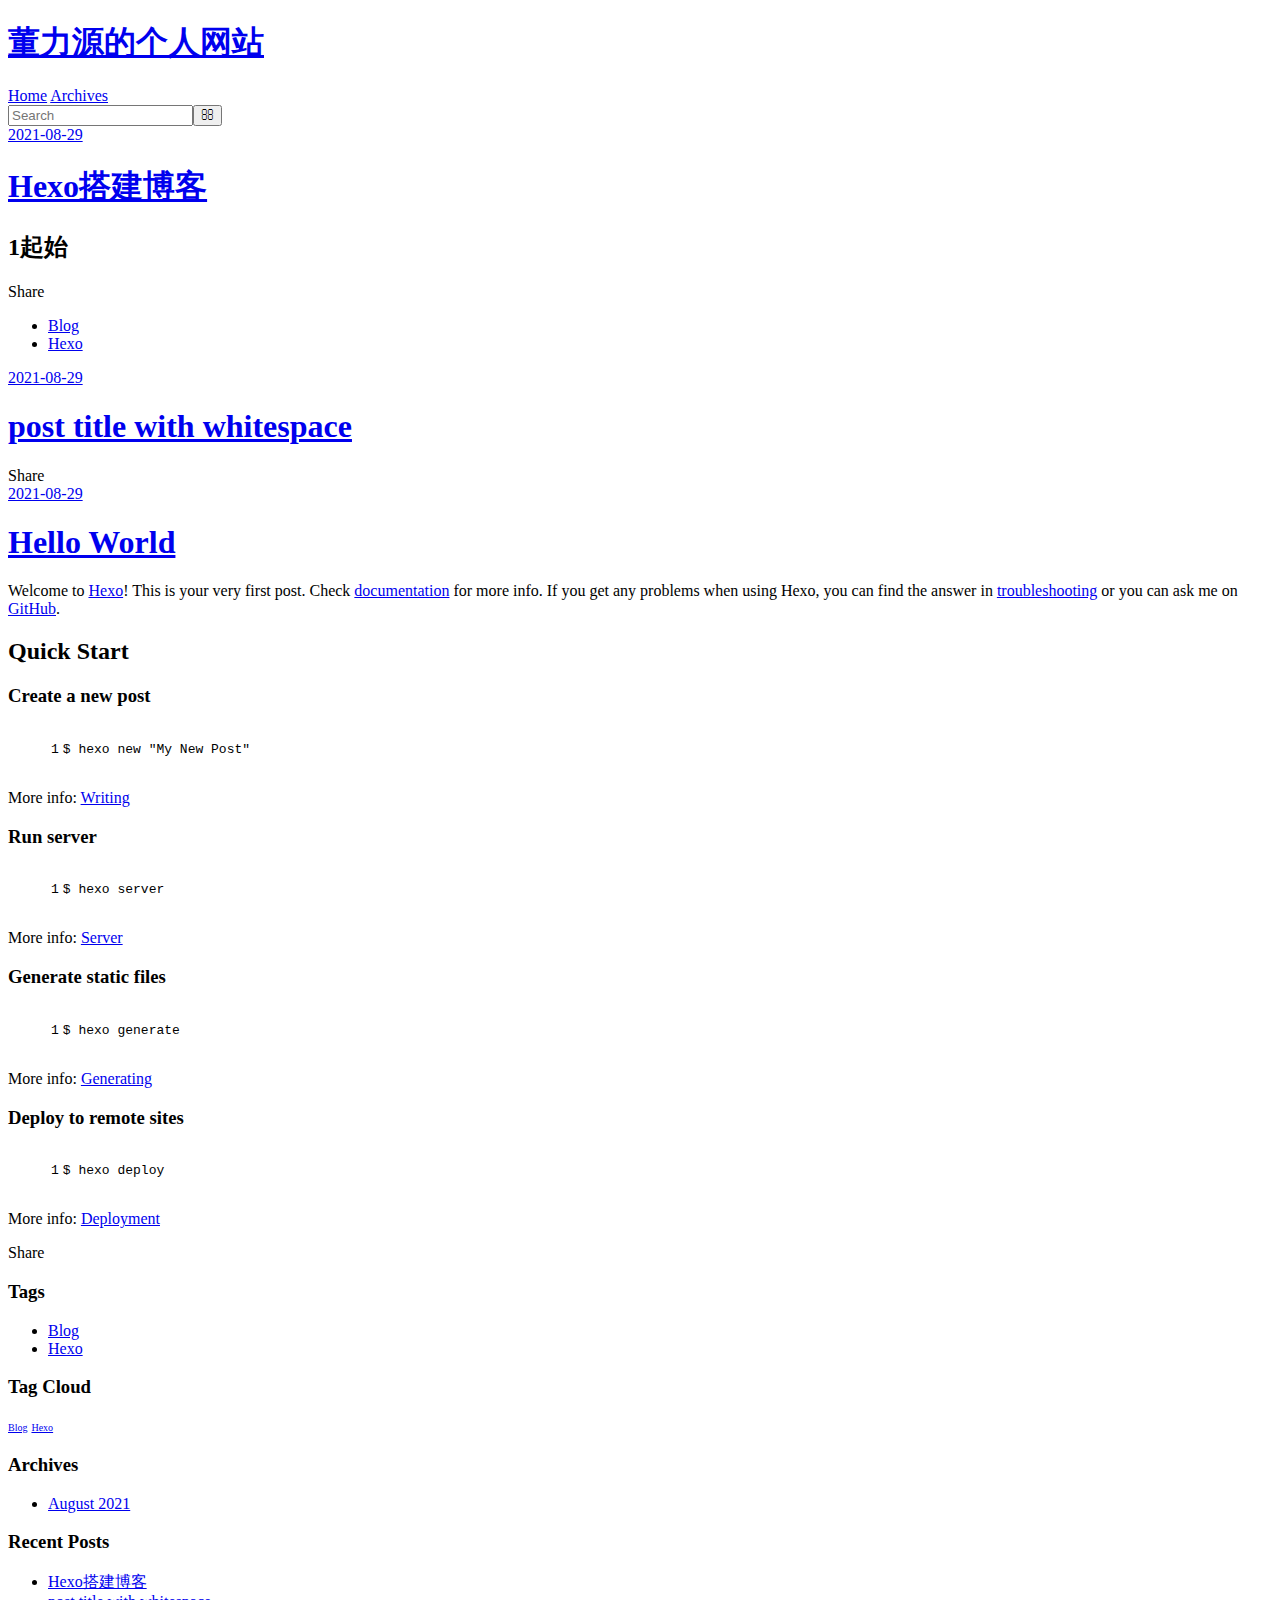
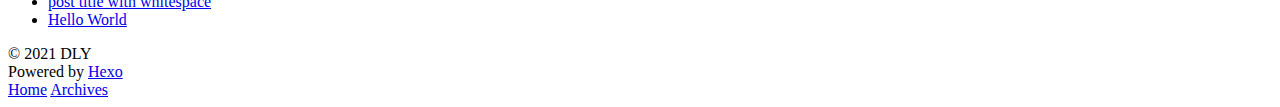
==== index.html @ 18937cc5 "Site updated: 2021-08-29 19:39:50" ====
<!DOCTYPE html>
<html>
<head>
  <meta charset="utf-8">
  

  
  <title>董力源的个人网站</title>
  <meta name="viewport" content="width=device-width, initial-scale=1, maximum-scale=1">
  <meta property="og:type" content="website">
<meta property="og:title" content="董力源的个人网站">
<meta property="og:url" content="http://example.com/blog/index.html">
<meta property="og:site_name" content="董力源的个人网站">
<meta property="og:locale">
<meta property="article:author" content="DLY">
<meta name="twitter:card" content="summary">
  
    <link rel="alternate" href="/blog/atom.xml" title="董力源的个人网站" type="application/atom+xml">
  
  
    <link rel="icon" href="/favicon.png">
  
  
    <link href="//fonts.googleapis.com/css?family=Source+Code+Pro" rel="stylesheet" type="text/css">
  
  
<link rel="stylesheet" href="/blog/css/style.css">

<meta name="generator" content="Hexo 5.4.0"></head>

<body>
  <div id="container">
    <div id="wrap">
      <header id="header">
  <div id="banner"></div>
  <div id="header-outer" class="outer">
    <div id="header-title" class="inner">
      <h1 id="logo-wrap">
        <a href="/blog/" id="logo">董力源的个人网站</a>
      </h1>
      
    </div>
    <div id="header-inner" class="inner">
      <nav id="main-nav">
        <a id="main-nav-toggle" class="nav-icon"></a>
        
          <a class="main-nav-link" href="/blog/">Home</a>
        
          <a class="main-nav-link" href="/blog/archives">Archives</a>
        
      </nav>
      <nav id="sub-nav">
        
          <a id="nav-rss-link" class="nav-icon" href="/blog/atom.xml" title="RSS Feed"></a>
        
        <a id="nav-search-btn" class="nav-icon" title="Search"></a>
      </nav>
      <div id="search-form-wrap">
        <form action="//google.com/search" method="get" accept-charset="UTF-8" class="search-form"><input type="search" name="q" class="search-form-input" placeholder="Search"><button type="submit" class="search-form-submit">&#xF002;</button><input type="hidden" name="sitesearch" value="http://example.com/blog"></form>
      </div>
    </div>
  </div>
</header>
      <div class="outer">
        <section id="main">
  
    <article id="post-Hexo搭建博客" class="article article-type-post" itemscope itemprop="blogPost">
  <div class="article-meta">
    <a href="/blog/2021/08/29/Hexo%E6%90%AD%E5%BB%BA%E5%8D%9A%E5%AE%A2/" class="article-date">
  <time datetime="2021-08-28T22:08:00.000Z" itemprop="datePublished">2021-08-29</time>
</a>
    
  </div>
  <div class="article-inner">
    
    
      <header class="article-header">
        
  
    <h1 itemprop="name">
      <a class="article-title" href="/blog/2021/08/29/Hexo%E6%90%AD%E5%BB%BA%E5%8D%9A%E5%AE%A2/">Hexo搭建博客</a>
    </h1>
  

      </header>
    
    <div class="article-entry" itemprop="articleBody">
      
        <h2 id="1起始"><a href="#1起始" class="headerlink" title="1起始"></a>1起始</h2>
      
    </div>
    <footer class="article-footer">
      <a data-url="http://example.com/blog/2021/08/29/Hexo%E6%90%AD%E5%BB%BA%E5%8D%9A%E5%AE%A2/" data-id="cksx54koo0001nwsy29k6hgfh" class="article-share-link">Share</a>
      
      
  <ul class="article-tag-list" itemprop="keywords"><li class="article-tag-list-item"><a class="article-tag-list-link" href="/blog/tags/Blog/" rel="tag">Blog</a></li><li class="article-tag-list-item"><a class="article-tag-list-link" href="/blog/tags/Hexo/" rel="tag">Hexo</a></li></ul>

    </footer>
  </div>
  
</article>


  
    <article id="post-post-title-with-whitespace" class="article article-type-post" itemscope itemprop="blogPost">
  <div class="article-meta">
    <a href="/blog/2021/08/29/post-title-with-whitespace/" class="article-date">
  <time datetime="2021-08-28T20:47:25.000Z" itemprop="datePublished">2021-08-29</time>
</a>
    
  </div>
  <div class="article-inner">
    
    
      <header class="article-header">
        
  
    <h1 itemprop="name">
      <a class="article-title" href="/blog/2021/08/29/post-title-with-whitespace/">post title with whitespace</a>
    </h1>
  

      </header>
    
    <div class="article-entry" itemprop="articleBody">
      
        
      
    </div>
    <footer class="article-footer">
      <a data-url="http://example.com/blog/2021/08/29/post-title-with-whitespace/" data-id="cksx54kos0002nwsy95852758" class="article-share-link">Share</a>
      
      
    </footer>
  </div>
  
</article>


  
    <article id="post-hello-world" class="article article-type-post" itemscope itemprop="blogPost">
  <div class="article-meta">
    <a href="/blog/2021/08/29/hello-world/" class="article-date">
  <time datetime="2021-08-28T20:35:39.537Z" itemprop="datePublished">2021-08-29</time>
</a>
    
  </div>
  <div class="article-inner">
    
    
      <header class="article-header">
        
  
    <h1 itemprop="name">
      <a class="article-title" href="/blog/2021/08/29/hello-world/">Hello World</a>
    </h1>
  

      </header>
    
    <div class="article-entry" itemprop="articleBody">
      
        <p>Welcome to <a target="_blank" rel="noopener" href="https://hexo.io/">Hexo</a>! This is your very first post. Check <a target="_blank" rel="noopener" href="https://hexo.io/docs/">documentation</a> for more info. If you get any problems when using Hexo, you can find the answer in <a target="_blank" rel="noopener" href="https://hexo.io/docs/troubleshooting.html">troubleshooting</a> or you can ask me on <a target="_blank" rel="noopener" href="https://github.com/hexojs/hexo/issues">GitHub</a>.</p>
<h2 id="Quick-Start"><a href="#Quick-Start" class="headerlink" title="Quick Start"></a>Quick Start</h2><h3 id="Create-a-new-post"><a href="#Create-a-new-post" class="headerlink" title="Create a new post"></a>Create a new post</h3><figure class="highlight bash"><table><tr><td class="gutter"><pre><span class="line">1</span><br></pre></td><td class="code"><pre><span class="line">$ hexo new <span class="string">&quot;My New Post&quot;</span></span><br></pre></td></tr></table></figure>

<p>More info: <a target="_blank" rel="noopener" href="https://hexo.io/docs/writing.html">Writing</a></p>
<h3 id="Run-server"><a href="#Run-server" class="headerlink" title="Run server"></a>Run server</h3><figure class="highlight bash"><table><tr><td class="gutter"><pre><span class="line">1</span><br></pre></td><td class="code"><pre><span class="line">$ hexo server</span><br></pre></td></tr></table></figure>

<p>More info: <a target="_blank" rel="noopener" href="https://hexo.io/docs/server.html">Server</a></p>
<h3 id="Generate-static-files"><a href="#Generate-static-files" class="headerlink" title="Generate static files"></a>Generate static files</h3><figure class="highlight bash"><table><tr><td class="gutter"><pre><span class="line">1</span><br></pre></td><td class="code"><pre><span class="line">$ hexo generate</span><br></pre></td></tr></table></figure>

<p>More info: <a target="_blank" rel="noopener" href="https://hexo.io/docs/generating.html">Generating</a></p>
<h3 id="Deploy-to-remote-sites"><a href="#Deploy-to-remote-sites" class="headerlink" title="Deploy to remote sites"></a>Deploy to remote sites</h3><figure class="highlight bash"><table><tr><td class="gutter"><pre><span class="line">1</span><br></pre></td><td class="code"><pre><span class="line">$ hexo deploy</span><br></pre></td></tr></table></figure>

<p>More info: <a target="_blank" rel="noopener" href="https://hexo.io/docs/one-command-deployment.html">Deployment</a></p>

      
    </div>
    <footer class="article-footer">
      <a data-url="http://example.com/blog/2021/08/29/hello-world/" data-id="cksx54kp30007nwsyhtbdd78f" class="article-share-link">Share</a>
      
      
    </footer>
  </div>
  
</article>


  


</section>
        
          <aside id="sidebar">
  
    

  
    
  <div class="widget-wrap">
    <h3 class="widget-title">Tags</h3>
    <div class="widget">
      <ul class="tag-list" itemprop="keywords"><li class="tag-list-item"><a class="tag-list-link" href="/blog/tags/Blog/" rel="tag">Blog</a></li><li class="tag-list-item"><a class="tag-list-link" href="/blog/tags/Hexo/" rel="tag">Hexo</a></li></ul>
    </div>
  </div>


  
    
  <div class="widget-wrap">
    <h3 class="widget-title">Tag Cloud</h3>
    <div class="widget tagcloud">
      <a href="/blog/tags/Blog/" style="font-size: 10px;">Blog</a> <a href="/blog/tags/Hexo/" style="font-size: 10px;">Hexo</a>
    </div>
  </div>

  
    
  <div class="widget-wrap">
    <h3 class="widget-title">Archives</h3>
    <div class="widget">
      <ul class="archive-list"><li class="archive-list-item"><a class="archive-list-link" href="/blog/archives/2021/08/">August 2021</a></li></ul>
    </div>
  </div>


  
    
  <div class="widget-wrap">
    <h3 class="widget-title">Recent Posts</h3>
    <div class="widget">
      <ul>
        
          <li>
            <a href="/blog/2021/08/29/Hexo%E6%90%AD%E5%BB%BA%E5%8D%9A%E5%AE%A2/">Hexo搭建博客</a>
          </li>
        
          <li>
            <a href="/blog/2021/08/29/post-title-with-whitespace/">post title with whitespace</a>
          </li>
        
          <li>
            <a href="/blog/2021/08/29/hello-world/">Hello World</a>
          </li>
        
      </ul>
    </div>
  </div>

  
</aside>
        
      </div>
      <footer id="footer">
  
  <div class="outer">
    <div id="footer-info" class="inner">
      &copy; 2021 DLY<br>
      Powered by <a href="http://hexo.io/" target="_blank">Hexo</a>
    </div>
  </div>
</footer>
    </div>
    <nav id="mobile-nav">
  
    <a href="/blog/" class="mobile-nav-link">Home</a>
  
    <a href="/blog/archives" class="mobile-nav-link">Archives</a>
  
</nav>
    

<script src="//ajax.googleapis.com/ajax/libs/jquery/2.0.3/jquery.min.js"></script>


  
<link rel="stylesheet" href="/blog/fancybox/jquery.fancybox.css">

  
<script src="/blog/fancybox/jquery.fancybox.pack.js"></script>




<script src="/blog/js/script.js"></script>




  </div>
</body>
</html>
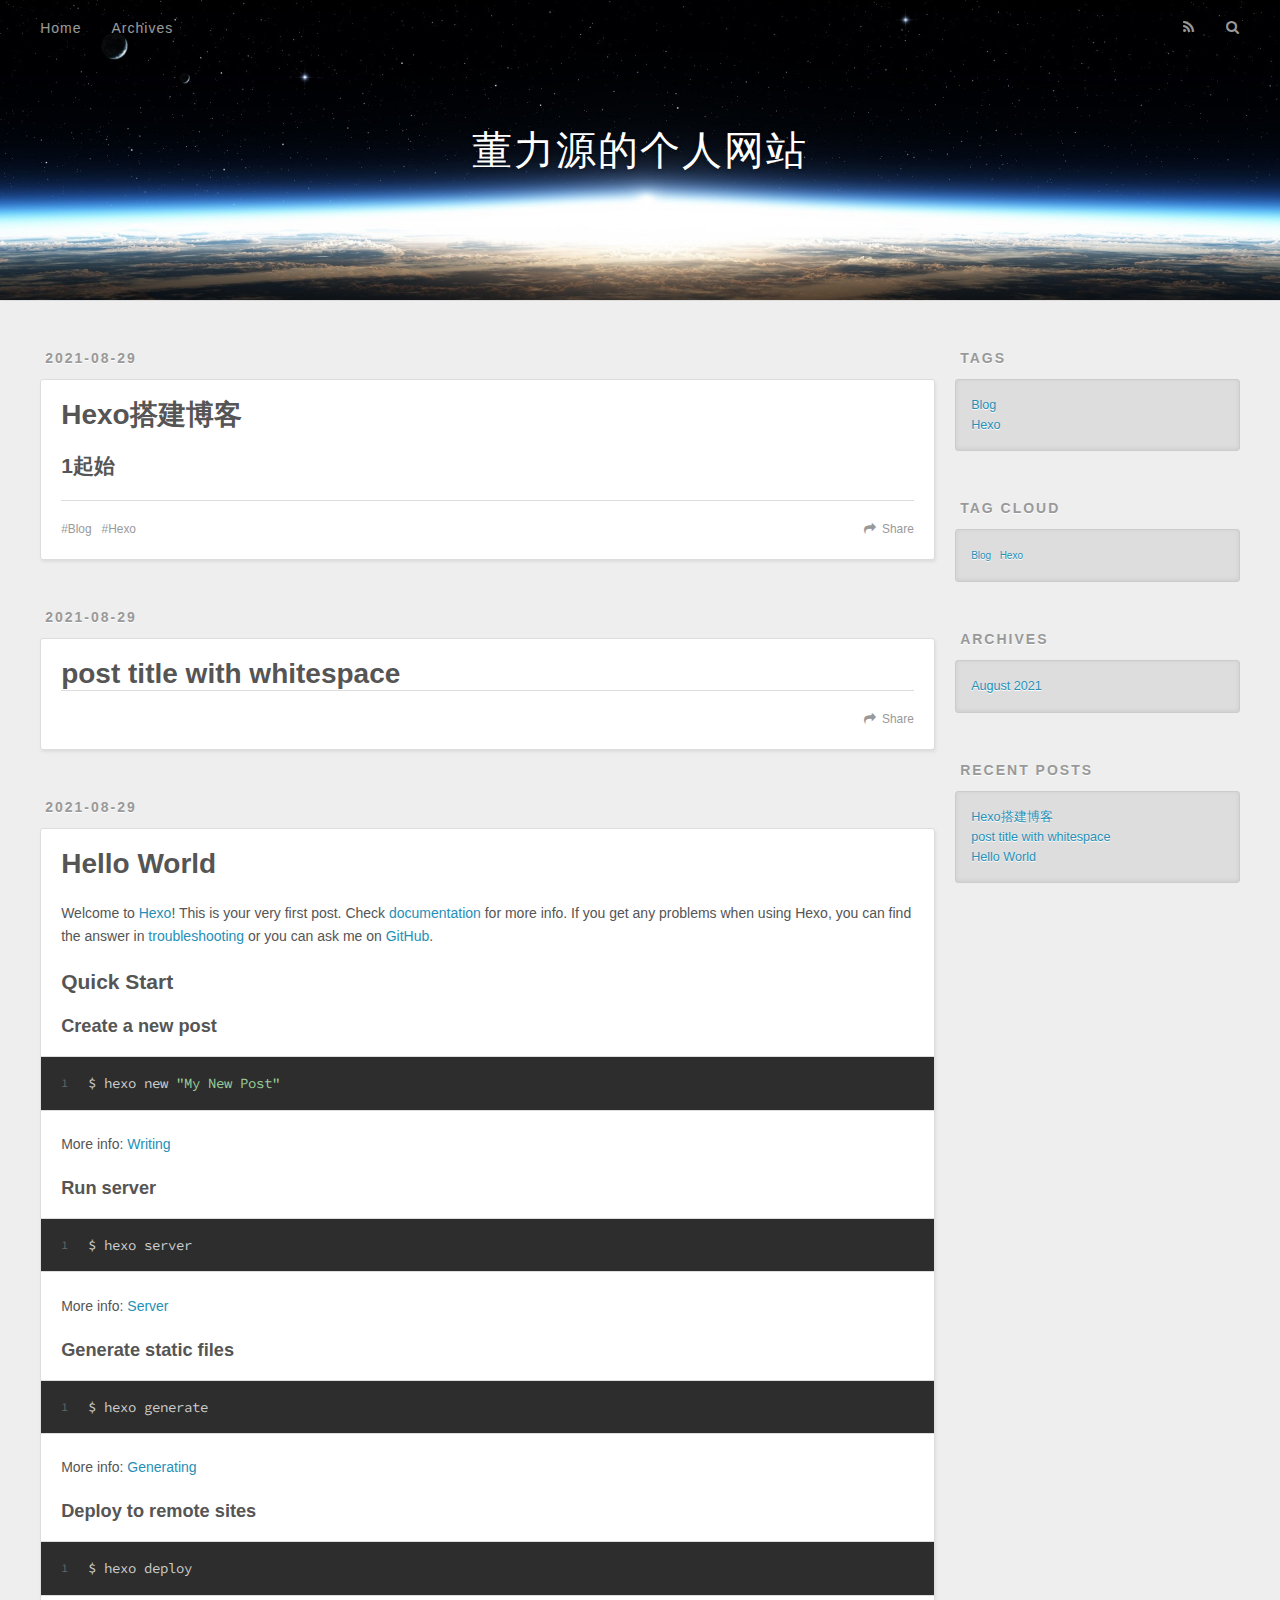
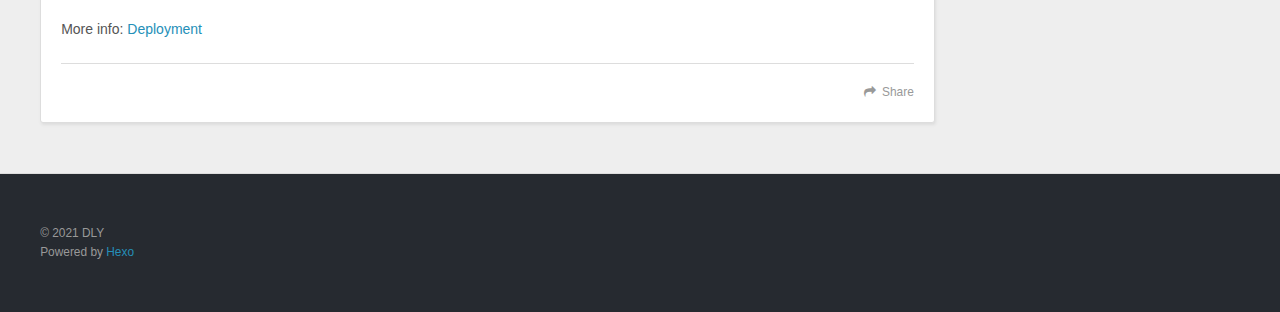
==== commit 638428b9: "Site updated: 2021-08-29 19:59:25" ====
--- a/index.html
+++ b/index.html
@@ -9,13 +9,13 @@
   <meta name="viewport" content="width=device-width, initial-scale=1, maximum-scale=1">
   <meta property="og:type" content="website">
 <meta property="og:title" content="董力源的个人网站">
-<meta property="og:url" content="http://example.com/blog/index.html">
+<meta property="og:url" content="http://lingli-yl.gihub.io/index.html">
 <meta property="og:site_name" content="董力源的个人网站">
 <meta property="og:locale">
 <meta property="article:author" content="DLY">
 <meta name="twitter:card" content="summary">
   
-    <link rel="alternate" href="/blog/atom.xml" title="董力源的个人网站" type="application/atom+xml">
+    <link rel="alternate" href="/atom.xml" title="董力源的个人网站" type="application/atom+xml">
   
   
     <link rel="icon" href="/favicon.png">
@@ -24,7 +24,7 @@
     <link href="//fonts.googleapis.com/css?family=Source+Code+Pro" rel="stylesheet" type="text/css">
   
   
-<link rel="stylesheet" href="/blog/css/style.css">
+<link rel="stylesheet" href="/css/style.css">
 
 <meta name="generator" content="Hexo 5.4.0"></head>
 
@@ -36,7 +36,7 @@
   <div id="header-outer" class="outer">
     <div id="header-title" class="inner">
       <h1 id="logo-wrap">
-        <a href="/blog/" id="logo">董力源的个人网站</a>
+        <a href="/" id="logo">董力源的个人网站</a>
       </h1>
       
     </div>
@@ -44,19 +44,19 @@
       <nav id="main-nav">
         <a id="main-nav-toggle" class="nav-icon"></a>
         
-          <a class="main-nav-link" href="/blog/">Home</a>
-        
-          <a class="main-nav-link" href="/blog/archives">Archives</a>
+          <a class="main-nav-link" href="/">Home</a>
+        
+          <a class="main-nav-link" href="/archives">Archives</a>
         
       </nav>
       <nav id="sub-nav">
         
-          <a id="nav-rss-link" class="nav-icon" href="/blog/atom.xml" title="RSS Feed"></a>
+          <a id="nav-rss-link" class="nav-icon" href="/atom.xml" title="RSS Feed"></a>
         
         <a id="nav-search-btn" class="nav-icon" title="Search"></a>
       </nav>
       <div id="search-form-wrap">
-        <form action="//google.com/search" method="get" accept-charset="UTF-8" class="search-form"><input type="search" name="q" class="search-form-input" placeholder="Search"><button type="submit" class="search-form-submit">&#xF002;</button><input type="hidden" name="sitesearch" value="http://example.com/blog"></form>
+        <form action="//google.com/search" method="get" accept-charset="UTF-8" class="search-form"><input type="search" name="q" class="search-form-input" placeholder="Search"><button type="submit" class="search-form-submit">&#xF002;</button><input type="hidden" name="sitesearch" value="http://Lingli-yl.gihub.io"></form>
       </div>
     </div>
   </div>
@@ -66,7 +66,7 @@
   
     <article id="post-Hexo搭建博客" class="article article-type-post" itemscope itemprop="blogPost">
   <div class="article-meta">
-    <a href="/blog/2021/08/29/Hexo%E6%90%AD%E5%BB%BA%E5%8D%9A%E5%AE%A2/" class="article-date">
+    <a href="/2021/08/29/Hexo%E6%90%AD%E5%BB%BA%E5%8D%9A%E5%AE%A2/" class="article-date">
   <time datetime="2021-08-28T22:08:00.000Z" itemprop="datePublished">2021-08-29</time>
 </a>
     
@@ -78,7 +78,7 @@
         
   
     <h1 itemprop="name">
-      <a class="article-title" href="/blog/2021/08/29/Hexo%E6%90%AD%E5%BB%BA%E5%8D%9A%E5%AE%A2/">Hexo搭建博客</a>
+      <a class="article-title" href="/2021/08/29/Hexo%E6%90%AD%E5%BB%BA%E5%8D%9A%E5%AE%A2/">Hexo搭建博客</a>
     </h1>
   
 
@@ -90,10 +90,10 @@
       
     </div>
     <footer class="article-footer">
-      <a data-url="http://example.com/blog/2021/08/29/Hexo%E6%90%AD%E5%BB%BA%E5%8D%9A%E5%AE%A2/" data-id="cksx54koo0001nwsy29k6hgfh" class="article-share-link">Share</a>
-      
-      
-  <ul class="article-tag-list" itemprop="keywords"><li class="article-tag-list-item"><a class="article-tag-list-link" href="/blog/tags/Blog/" rel="tag">Blog</a></li><li class="article-tag-list-item"><a class="article-tag-list-link" href="/blog/tags/Hexo/" rel="tag">Hexo</a></li></ul>
+      <a data-url="http://lingli-yl.gihub.io/2021/08/29/Hexo%E6%90%AD%E5%BB%BA%E5%8D%9A%E5%AE%A2/" data-id="cksx5tpz300013ssygy7bgp0e" class="article-share-link">Share</a>
+      
+      
+  <ul class="article-tag-list" itemprop="keywords"><li class="article-tag-list-item"><a class="article-tag-list-link" href="/tags/Blog/" rel="tag">Blog</a></li><li class="article-tag-list-item"><a class="article-tag-list-link" href="/tags/Hexo/" rel="tag">Hexo</a></li></ul>
 
     </footer>
   </div>
@@ -104,7 +104,7 @@
   
     <article id="post-post-title-with-whitespace" class="article article-type-post" itemscope itemprop="blogPost">
   <div class="article-meta">
-    <a href="/blog/2021/08/29/post-title-with-whitespace/" class="article-date">
+    <a href="/2021/08/29/post-title-with-whitespace/" class="article-date">
   <time datetime="2021-08-28T20:47:25.000Z" itemprop="datePublished">2021-08-29</time>
 </a>
     
@@ -116,7 +116,7 @@
         
   
     <h1 itemprop="name">
-      <a class="article-title" href="/blog/2021/08/29/post-title-with-whitespace/">post title with whitespace</a>
+      <a class="article-title" href="/2021/08/29/post-title-with-whitespace/">post title with whitespace</a>
     </h1>
   
 
@@ -128,7 +128,7 @@
       
     </div>
     <footer class="article-footer">
-      <a data-url="http://example.com/blog/2021/08/29/post-title-with-whitespace/" data-id="cksx54kos0002nwsy95852758" class="article-share-link">Share</a>
+      <a data-url="http://lingli-yl.gihub.io/2021/08/29/post-title-with-whitespace/" data-id="cksx5tpzs00073ssy4zt55mrb" class="article-share-link">Share</a>
       
       
     </footer>
@@ -140,7 +140,7 @@
   
     <article id="post-hello-world" class="article article-type-post" itemscope itemprop="blogPost">
   <div class="article-meta">
-    <a href="/blog/2021/08/29/hello-world/" class="article-date">
+    <a href="/2021/08/29/hello-world/" class="article-date">
   <time datetime="2021-08-28T20:35:39.537Z" itemprop="datePublished">2021-08-29</time>
 </a>
     
@@ -152,7 +152,7 @@
         
   
     <h1 itemprop="name">
-      <a class="article-title" href="/blog/2021/08/29/hello-world/">Hello World</a>
+      <a class="article-title" href="/2021/08/29/hello-world/">Hello World</a>
     </h1>
   
 
@@ -177,7 +177,7 @@
       
     </div>
     <footer class="article-footer">
-      <a data-url="http://example.com/blog/2021/08/29/hello-world/" data-id="cksx54kp30007nwsyhtbdd78f" class="article-share-link">Share</a>
+      <a data-url="http://lingli-yl.gihub.io/2021/08/29/hello-world/" data-id="cksx5tpzr00063ssyfk8m4cb4" class="article-share-link">Share</a>
       
       
     </footer>
@@ -200,7 +200,7 @@
   <div class="widget-wrap">
     <h3 class="widget-title">Tags</h3>
     <div class="widget">
-      <ul class="tag-list" itemprop="keywords"><li class="tag-list-item"><a class="tag-list-link" href="/blog/tags/Blog/" rel="tag">Blog</a></li><li class="tag-list-item"><a class="tag-list-link" href="/blog/tags/Hexo/" rel="tag">Hexo</a></li></ul>
+      <ul class="tag-list" itemprop="keywords"><li class="tag-list-item"><a class="tag-list-link" href="/tags/Blog/" rel="tag">Blog</a></li><li class="tag-list-item"><a class="tag-list-link" href="/tags/Hexo/" rel="tag">Hexo</a></li></ul>
     </div>
   </div>
 
@@ -210,7 +210,7 @@
   <div class="widget-wrap">
     <h3 class="widget-title">Tag Cloud</h3>
     <div class="widget tagcloud">
-      <a href="/blog/tags/Blog/" style="font-size: 10px;">Blog</a> <a href="/blog/tags/Hexo/" style="font-size: 10px;">Hexo</a>
+      <a href="/tags/Blog/" style="font-size: 10px;">Blog</a> <a href="/tags/Hexo/" style="font-size: 10px;">Hexo</a>
     </div>
   </div>
 
@@ -219,7 +219,7 @@
   <div class="widget-wrap">
     <h3 class="widget-title">Archives</h3>
     <div class="widget">
-      <ul class="archive-list"><li class="archive-list-item"><a class="archive-list-link" href="/blog/archives/2021/08/">August 2021</a></li></ul>
+      <ul class="archive-list"><li class="archive-list-item"><a class="archive-list-link" href="/archives/2021/08/">August 2021</a></li></ul>
     </div>
   </div>
 
@@ -232,15 +232,15 @@
       <ul>
         
           <li>
-            <a href="/blog/2021/08/29/Hexo%E6%90%AD%E5%BB%BA%E5%8D%9A%E5%AE%A2/">Hexo搭建博客</a>
+            <a href="/2021/08/29/Hexo%E6%90%AD%E5%BB%BA%E5%8D%9A%E5%AE%A2/">Hexo搭建博客</a>
           </li>
         
           <li>
-            <a href="/blog/2021/08/29/post-title-with-whitespace/">post title with whitespace</a>
+            <a href="/2021/08/29/post-title-with-whitespace/">post title with whitespace</a>
           </li>
         
           <li>
-            <a href="/blog/2021/08/29/hello-world/">Hello World</a>
+            <a href="/2021/08/29/hello-world/">Hello World</a>
           </li>
         
       </ul>
@@ -263,9 +263,9 @@
     </div>
     <nav id="mobile-nav">
   
-    <a href="/blog/" class="mobile-nav-link">Home</a>
-  
-    <a href="/blog/archives" class="mobile-nav-link">Archives</a>
+    <a href="/" class="mobile-nav-link">Home</a>
+  
+    <a href="/archives" class="mobile-nav-link">Archives</a>
   
 </nav>
     
@@ -274,15 +274,15 @@
 
 
   
-<link rel="stylesheet" href="/blog/fancybox/jquery.fancybox.css">
-
-  
-<script src="/blog/fancybox/jquery.fancybox.pack.js"></script>
-
-
-
-
-<script src="/blog/js/script.js"></script>
+<link rel="stylesheet" href="/fancybox/jquery.fancybox.css">
+
+  
+<script src="/fancybox/jquery.fancybox.pack.js"></script>
+
+
+
+
+<script src="/js/script.js"></script>
 
 
 
--- a/css/style.css
+++ b/css/style.css
@@ -0,0 +1,1374 @@
+body {
+  width: 100%;
+}
+body:before,
+body:after {
+  content: "";
+  display: table;
+}
+body:after {
+  clear: both;
+}
+html,
+body,
+div,
+span,
+applet,
+object,
+iframe,
+h1,
+h2,
+h3,
+h4,
+h5,
+h6,
+p,
+blockquote,
+pre,
+a,
+abbr,
+acronym,
+address,
+big,
+cite,
+code,
+del,
+dfn,
+em,
+img,
+ins,
+kbd,
+q,
+s,
+samp,
+small,
+strike,
+strong,
+sub,
+sup,
+tt,
+var,
+dl,
+dt,
+dd,
+ol,
+ul,
+li,
+fieldset,
+form,
+label,
+legend,
+table,
+caption,
+tbody,
+tfoot,
+thead,
+tr,
+th,
+td {
+  margin: 0;
+  padding: 0;
+  border: 0;
+  outline: 0;
+  font-weight: inherit;
+  font-style: inherit;
+  font-family: inherit;
+  font-size: 100%;
+  vertical-align: baseline;
+}
+body {
+  line-height: 1;
+  color: #000;
+  background: #fff;
+}
+ol,
+ul {
+  list-style: none;
+}
+table {
+  border-collapse: separate;
+  border-spacing: 0;
+  vertical-align: middle;
+}
+caption,
+th,
+td {
+  text-align: left;
+  font-weight: normal;
+  vertical-align: middle;
+}
+a img {
+  border: none;
+}
+input,
+button {
+  margin: 0;
+  padding: 0;
+}
+input::-moz-focus-inner,
+button::-moz-focus-inner {
+  border: 0;
+  padding: 0;
+}
+@font-face {
+  font-family: FontAwesome;
+  font-style: normal;
+  font-weight: normal;
+  src: url("fonts/fontawesome-webfont.eot?v=#4.0.3");
+  src: url("fonts/fontawesome-webfont.eot?#iefix&v=#4.0.3") format("embedded-opentype"), url("fonts/fontawesome-webfont.woff?v=#4.0.3") format("woff"), url("fonts/fontawesome-webfont.ttf?v=#4.0.3") format("truetype"), url("fonts/fontawesome-webfont.svg#fontawesomeregular?v=#4.0.3") format("svg");
+}
+html,
+body,
+#container {
+  height: 100%;
+}
+body {
+  background: #eee;
+  font: 14px -apple-system, BlinkMacSystemFont, "Segoe UI", "Roboto", "Oxygen", "Ubuntu", "Cantarell", "Fira Sans", "Droid Sans", "Helvetica Neue", sans-serif;
+  -webkit-text-size-adjust: 100%;
+}
+.outer {
+  max-width: 1220px;
+  margin: 0 auto;
+  padding: 0 20px;
+}
+.outer:before,
+.outer:after {
+  content: "";
+  display: table;
+}
+.outer:after {
+  clear: both;
+}
+.inner {
+  display: inline;
+  float: left;
+  width: 98.33333333333333%;
+  margin: 0 0.833333333333333%;
+}
+.left,
+.alignleft {
+  float: left;
+}
+.right,
+.alignright {
+  float: right;
+}
+.clear {
+  clear: both;
+}
+#container {
+  position: relative;
+}
+.mobile-nav-on {
+  overflow: hidden;
+}
+#wrap {
+  height: 100%;
+  width: 100%;
+  position: absolute;
+  top: 0;
+  left: 0;
+  -webkit-transition: 0.2s ease-out;
+  -moz-transition: 0.2s ease-out;
+  -ms-transition: 0.2s ease-out;
+  transition: 0.2s ease-out;
+  z-index: 1;
+  background: #eee;
+}
+.mobile-nav-on #wrap {
+  left: 280px;
+}
+@media screen and (min-width: 768px) {
+  #main {
+    display: inline;
+    float: left;
+    width: 73.33333333333333%;
+    margin: 0 0.833333333333333%;
+  }
+}
+.article-date,
+.article-category-link,
+.archive-year,
+.widget-title {
+  text-decoration: none;
+  text-transform: uppercase;
+  letter-spacing: 2px;
+  color: #999;
+  margin-bottom: 1em;
+  margin-left: 5px;
+  line-height: 1em;
+  text-shadow: 0 1px #fff;
+  font-weight: bold;
+}
+.article-inner,
+.archive-article-inner {
+  background: #fff;
+  -webkit-box-shadow: 1px 2px 3px #ddd;
+  box-shadow: 1px 2px 3px #ddd;
+  border: 1px solid #ddd;
+  border-radius: 3px;
+}
+.article-entry h1,
+.widget h1 {
+  font-size: 2em;
+}
+.article-entry h2,
+.widget h2 {
+  font-size: 1.5em;
+}
+.article-entry h3,
+.widget h3 {
+  font-size: 1.3em;
+}
+.article-entry h4,
+.widget h4 {
+  font-size: 1.2em;
+}
+.article-entry h5,
+.widget h5 {
+  font-size: 1em;
+}
+.article-entry h6,
+.widget h6 {
+  font-size: 1em;
+  color: #999;
+}
+.article-entry hr,
+.widget hr {
+  border: 1px dashed #ddd;
+}
+.article-entry strong,
+.widget strong {
+  font-weight: bold;
+}
+.article-entry em,
+.widget em,
+.article-entry cite,
+.widget cite {
+  font-style: italic;
+}
+.article-entry sup,
+.widget sup,
+.article-entry sub,
+.widget sub {
+  font-size: 0.75em;
+  line-height: 0;
+  position: relative;
+  vertical-align: baseline;
+}
+.article-entry sup,
+.widget sup {
+  top: -0.5em;
+}
+.article-entry sub,
+.widget sub {
+  bottom: -0.2em;
+}
+.article-entry small,
+.widget small {
+  font-size: 0.85em;
+}
+.article-entry acronym,
+.widget acronym,
+.article-entry abbr,
+.widget abbr {
+  border-bottom: 1px dotted;
+}
+.article-entry ul,
+.widget ul,
+.article-entry ol,
+.widget ol,
+.article-entry dl,
+.widget dl {
+  margin: 0 20px;
+  line-height: 1.6em;
+}
+.article-entry ul ul,
+.widget ul ul,
+.article-entry ol ul,
+.widget ol ul,
+.article-entry ul ol,
+.widget ul ol,
+.article-entry ol ol,
+.widget ol ol {
+  margin-top: 0;
+  margin-bottom: 0;
+}
+.article-entry ul,
+.widget ul {
+  list-style: disc;
+}
+.article-entry ol,
+.widget ol {
+  list-style: decimal;
+}
+.article-entry dt,
+.widget dt {
+  font-weight: bold;
+}
+#header {
+  height: 300px;
+  position: relative;
+  border-bottom: 1px solid #ddd;
+}
+#header:before,
+#header:after {
+  content: "";
+  position: absolute;
+  left: 0;
+  right: 0;
+  height: 40px;
+}
+#header:before {
+  top: 0;
+  background: -webkit-linear-gradient(rgba(0,0,0,0.2), transparent);
+  background: -moz-linear-gradient(rgba(0,0,0,0.2), transparent);
+  background: -ms-linear-gradient(rgba(0,0,0,0.2), transparent);
+  background: linear-gradient(rgba(0,0,0,0.2), transparent);
+}
+#header:after {
+  bottom: 0;
+  background: -webkit-linear-gradient(transparent, rgba(0,0,0,0.2));
+  background: -moz-linear-gradient(transparent, rgba(0,0,0,0.2));
+  background: -ms-linear-gradient(transparent, rgba(0,0,0,0.2));
+  background: linear-gradient(transparent, rgba(0,0,0,0.2));
+}
+#header-outer {
+  height: 100%;
+  position: relative;
+}
+#header-inner {
+  position: relative;
+  overflow: hidden;
+}
+#banner {
+  position: absolute;
+  top: 0;
+  left: 0;
+  width: 100%;
+  height: 100%;
+  background: url("images/banner.jpg") center #000;
+  -webkit-background-size: cover;
+  -moz-background-size: cover;
+  background-size: cover;
+  z-index: -1;
+}
+#header-title {
+  text-align: center;
+  height: 40px;
+  position: absolute;
+  top: 50%;
+  left: 0;
+  margin-top: -20px;
+}
+#logo,
+#subtitle {
+  text-decoration: none;
+  color: #fff;
+  font-weight: 300;
+  text-shadow: 0 1px 4px rgba(0,0,0,0.3);
+}
+#logo {
+  font-size: 40px;
+  line-height: 40px;
+  letter-spacing: 2px;
+}
+#subtitle {
+  font-size: 16px;
+  line-height: 16px;
+  letter-spacing: 1px;
+}
+#subtitle-wrap {
+  margin-top: 16px;
+}
+#main-nav {
+  float: left;
+  margin-left: -15px;
+}
+.nav-icon,
+.main-nav-link {
+  float: left;
+  color: #fff;
+  opacity: 0.6;
+  text-decoration: none;
+  text-shadow: 0 1px rgba(0,0,0,0.2);
+  -webkit-transition: opacity 0.2s;
+  -moz-transition: opacity 0.2s;
+  -ms-transition: opacity 0.2s;
+  transition: opacity 0.2s;
+  display: block;
+  padding: 20px 15px;
+}
+.nav-icon:hover,
+.main-nav-link:hover {
+  opacity: 1;
+}
+.nav-icon {
+  font-family: FontAwesome;
+  text-align: center;
+  font-size: 14px;
+  width: 14px;
+  height: 14px;
+  padding: 20px 15px;
+  position: relative;
+  cursor: pointer;
+}
+.main-nav-link {
+  font-weight: 300;
+  letter-spacing: 1px;
+}
+@media screen and (max-width: 479px) {
+  .main-nav-link {
+    display: none;
+  }
+}
+#main-nav-toggle {
+  display: none;
+}
+#main-nav-toggle:before {
+  content: "\f0c9";
+}
+@media screen and (max-width: 479px) {
+  #main-nav-toggle {
+    display: block;
+  }
+}
+#sub-nav {
+  float: right;
+  margin-right: -15px;
+}
+#nav-rss-link:before {
+  content: "\f09e";
+}
+#nav-search-btn:before {
+  content: "\f002";
+}
+#search-form-wrap {
+  position: absolute;
+  top: 15px;
+  width: 150px;
+  height: 30px;
+  right: -150px;
+  opacity: 0;
+  -webkit-transition: 0.2s ease-out;
+  -moz-transition: 0.2s ease-out;
+  -ms-transition: 0.2s ease-out;
+  transition: 0.2s ease-out;
+}
+#search-form-wrap.on {
+  opacity: 1;
+  right: 0;
+}
+@media screen and (max-width: 479px) {
+  #search-form-wrap {
+    width: 100%;
+    right: -100%;
+  }
+}
+.search-form {
+  position: absolute;
+  top: 0;
+  left: 0;
+  right: 0;
+  background: #fff;
+  padding: 5px 15px;
+  border-radius: 15px;
+  -webkit-box-shadow: 0 0 10px rgba(0,0,0,0.3);
+  box-shadow: 0 0 10px rgba(0,0,0,0.3);
+}
+.search-form-input {
+  border: none;
+  background: none;
+  color: #555;
+  width: 100%;
+  font: 13px -apple-system, BlinkMacSystemFont, "Segoe UI", "Roboto", "Oxygen", "Ubuntu", "Cantarell", "Fira Sans", "Droid Sans", "Helvetica Neue", sans-serif;
+  outline: none;
+}
+.search-form-input::-webkit-search-results-decoration,
+.search-form-input::-webkit-search-cancel-button {
+  -webkit-appearance: none;
+}
+.search-form-submit {
+  position: absolute;
+  top: 50%;
+  right: 10px;
+  margin-top: -7px;
+  font: 13px FontAwesome;
+  border: none;
+  background: none;
+  color: #bbb;
+  cursor: pointer;
+}
+.search-form-submit:hover,
+.search-form-submit:focus {
+  color: #777;
+}
+.article {
+  margin: 50px 0;
+}
+.article-inner {
+  overflow: hidden;
+}
+.article-meta:before,
+.article-meta:after {
+  content: "";
+  display: table;
+}
+.article-meta:after {
+  clear: both;
+}
+.article-date {
+  float: left;
+}
+.article-category {
+  float: left;
+  line-height: 1em;
+  color: #ccc;
+  text-shadow: 0 1px #fff;
+  margin-left: 8px;
+}
+.article-category:before {
+  content: "\2022";
+}
+.article-category-link {
+  margin: 0 12px 1em;
+}
+.article-header {
+  padding: 20px 20px 0;
+}
+.article-title {
+  text-decoration: none;
+  font-size: 2em;
+  font-weight: bold;
+  color: #555;
+  line-height: 1.1em;
+  -webkit-transition: color 0.2s;
+  -moz-transition: color 0.2s;
+  -ms-transition: color 0.2s;
+  transition: color 0.2s;
+}
+a.article-title:hover {
+  color: #258fb8;
+}
+.article-entry {
+  color: #555;
+  padding: 0 20px;
+}
+.article-entry:before,
+.article-entry:after {
+  content: "";
+  display: table;
+}
+.article-entry:after {
+  clear: both;
+}
+.article-entry p,
+.article-entry table {
+  line-height: 1.6em;
+  margin: 1.6em 0;
+}
+.article-entry h1,
+.article-entry h2,
+.article-entry h3,
+.article-entry h4,
+.article-entry h5,
+.article-entry h6 {
+  font-weight: bold;
+}
+.article-entry h1,
+.article-entry h2,
+.article-entry h3,
+.article-entry h4,
+.article-entry h5,
+.article-entry h6 {
+  line-height: 1.1em;
+  margin: 1.1em 0;
+}
+.article-entry a {
+  color: #258fb8;
+  text-decoration: none;
+}
+.article-entry a:hover {
+  text-decoration: underline;
+}
+.article-entry ul,
+.article-entry ol,
+.article-entry dl {
+  margin-top: 1.6em;
+  margin-bottom: 1.6em;
+}
+.article-entry img,
+.article-entry video {
+  max-width: 100%;
+  height: auto;
+  display: block;
+  margin: auto;
+}
+.article-entry iframe {
+  border: none;
+}
+.article-entry table {
+  width: 100%;
+  border-collapse: collapse;
+  border-spacing: 0;
+}
+.article-entry th {
+  font-weight: bold;
+  border-bottom: 3px solid #ddd;
+  padding-bottom: 0.5em;
+}
+.article-entry td {
+  border-bottom: 1px solid #ddd;
+  padding: 10px 0;
+}
+.article-entry blockquote {
+  font-family: Georgia, "Times New Roman", serif;
+  font-size: 1.4em;
+  margin: 1.6em 20px;
+  text-align: center;
+}
+.article-entry blockquote footer {
+  font-size: 14px;
+  margin: 1.6em 0;
+  font-family: -apple-system, BlinkMacSystemFont, "Segoe UI", "Roboto", "Oxygen", "Ubuntu", "Cantarell", "Fira Sans", "Droid Sans", "Helvetica Neue", sans-serif;
+}
+.article-entry blockquote footer cite:before {
+  content: "—";
+  padding: 0 0.5em;
+}
+.article-entry .pullquote {
+  text-align: left;
+  width: 45%;
+  margin: 0;
+}
+.article-entry .pullquote.left {
+  margin-left: 0.5em;
+  margin-right: 1em;
+}
+.article-entry .pullquote.right {
+  margin-right: 0.5em;
+  margin-left: 1em;
+}
+.article-entry .caption {
+  color: #999;
+  display: block;
+  font-size: 0.9em;
+  margin-top: 0.5em;
+  position: relative;
+  text-align: center;
+}
+.article-entry .video-container {
+  position: relative;
+  padding-top: 56.25%;
+  height: 0;
+  overflow: hidden;
+}
+.article-entry .video-container iframe,
+.article-entry .video-container object,
+.article-entry .video-container embed {
+  position: absolute;
+  top: 0;
+  left: 0;
+  width: 100%;
+  height: 100%;
+  margin-top: 0;
+}
+.article-more-link a {
+  display: inline-block;
+  line-height: 1em;
+  padding: 6px 15px;
+  border-radius: 15px;
+  background: #eee;
+  color: #999;
+  text-shadow: 0 1px #fff;
+  text-decoration: none;
+}
+.article-more-link a:hover {
+  background: #258fb8;
+  color: #fff;
+  text-decoration: none;
+  text-shadow: 0 1px #1e7293;
+}
+.article-footer {
+  font-size: 0.85em;
+  line-height: 1.6em;
+  border-top: 1px solid #ddd;
+  padding-top: 1.6em;
+  margin: 0 20px 20px;
+}
+.article-footer:before,
+.article-footer:after {
+  content: "";
+  display: table;
+}
+.article-footer:after {
+  clear: both;
+}
+.article-footer a {
+  color: #999;
+  text-decoration: none;
+}
+.article-footer a:hover {
+  color: #555;
+}
+.article-tag-list-item {
+  float: left;
+  margin-right: 10px;
+}
+.article-tag-list-link:before {
+  content: "#";
+}
+.article-comment-link {
+  float: right;
+}
+.article-comment-link:before {
+  content: "\f075";
+  font-family: FontAwesome;
+  padding-right: 8px;
+}
+.article-share-link {
+  cursor: pointer;
+  float: right;
+  margin-left: 20px;
+}
+.article-share-link:before {
+  content: "\f064";
+  font-family: FontAwesome;
+  padding-right: 6px;
+}
+#article-nav {
+  position: relative;
+}
+#article-nav:before,
+#article-nav:after {
+  content: "";
+  display: table;
+}
+#article-nav:after {
+  clear: both;
+}
+@media screen and (min-width: 768px) {
+  #article-nav {
+    margin: 50px 0;
+  }
+  #article-nav:before {
+    width: 8px;
+    height: 8px;
+    position: absolute;
+    top: 50%;
+    left: 50%;
+    margin-top: -4px;
+    margin-left: -4px;
+    content: "";
+    border-radius: 50%;
+    background: #ddd;
+    -webkit-box-shadow: 0 1px 2px #fff;
+    box-shadow: 0 1px 2px #fff;
+  }
+}
+.article-nav-link-wrap {
+  text-decoration: none;
+  text-shadow: 0 1px #fff;
+  color: #999;
+  -webkit-box-sizing: border-box;
+  -moz-box-sizing: border-box;
+  box-sizing: border-box;
+  margin-top: 50px;
+  text-align: center;
+  display: block;
+}
+.article-nav-link-wrap:hover {
+  color: #555;
+}
+@media screen and (min-width: 768px) {
+  .article-nav-link-wrap {
+    width: 50%;
+    margin-top: 0;
+  }
+}
+@media screen and (min-width: 768px) {
+  #article-nav-newer {
+    float: left;
+    text-align: right;
+    padding-right: 20px;
+  }
+}
+@media screen and (min-width: 768px) {
+  #article-nav-older {
+    float: right;
+    text-align: left;
+    padding-left: 20px;
+  }
+}
+.article-nav-caption {
+  text-transform: uppercase;
+  letter-spacing: 2px;
+  color: #ddd;
+  line-height: 1em;
+  font-weight: bold;
+}
+#article-nav-newer .article-nav-caption {
+  margin-right: -2px;
+}
+.article-nav-title {
+  font-size: 0.85em;
+  line-height: 1.6em;
+  margin-top: 0.5em;
+}
+.article-share-box {
+  position: absolute;
+  display: none;
+  background: #fff;
+  -webkit-box-shadow: 1px 2px 10px rgba(0,0,0,0.2);
+  box-shadow: 1px 2px 10px rgba(0,0,0,0.2);
+  border-radius: 3px;
+  margin-left: -145px;
+  overflow: hidden;
+  z-index: 1;
+}
+.article-share-box.on {
+  display: block;
+}
+.article-share-input {
+  width: 100%;
+  background: none;
+  -webkit-box-sizing: border-box;
+  -moz-box-sizing: border-box;
+  box-sizing: border-box;
+  font: 14px -apple-system, BlinkMacSystemFont, "Segoe UI", "Roboto", "Oxygen", "Ubuntu", "Cantarell", "Fira Sans", "Droid Sans", "Helvetica Neue", sans-serif;
+  padding: 0 15px;
+  color: #555;
+  outline: none;
+  border: 1px solid #ddd;
+  border-radius: 3px 3px 0 0;
+  height: 36px;
+  line-height: 36px;
+}
+.article-share-links {
+  background: #eee;
+}
+.article-share-links:before,
+.article-share-links:after {
+  content: "";
+  display: table;
+}
+.article-share-links:after {
+  clear: both;
+}
+.article-share-twitter,
+.article-share-facebook,
+.article-share-pinterest,
+.article-share-google {
+  width: 50px;
+  height: 36px;
+  display: block;
+  float: left;
+  position: relative;
+  color: #999;
+  text-shadow: 0 1px #fff;
+}
+.article-share-twitter:before,
+.article-share-facebook:before,
+.article-share-pinterest:before,
+.article-share-google:before {
+  font-size: 20px;
+  font-family: FontAwesome;
+  width: 20px;
+  height: 20px;
+  position: absolute;
+  top: 50%;
+  left: 50%;
+  margin-top: -10px;
+  margin-left: -10px;
+  text-align: center;
+}
+.article-share-twitter:hover,
+.article-share-facebook:hover,
+.article-share-pinterest:hover,
+.article-share-google:hover {
+  color: #fff;
+}
+.article-share-twitter:before {
+  content: "\f099";
+}
+.article-share-twitter:hover {
+  background: #00aced;
+  text-shadow: 0 1px #008abe;
+}
+.article-share-facebook:before {
+  content: "\f09a";
+}
+.article-share-facebook:hover {
+  background: #3b5998;
+  text-shadow: 0 1px #2f477a;
+}
+.article-share-pinterest:before {
+  content: "\f0d2";
+}
+.article-share-pinterest:hover {
+  background: #cb2027;
+  text-shadow: 0 1px #a21a1f;
+}
+.article-share-google:before {
+  content: "\f0d5";
+}
+.article-share-google:hover {
+  background: #dd4b39;
+  text-shadow: 0 1px #be3221;
+}
+.article-gallery {
+  background: #000;
+  position: relative;
+}
+.article-gallery-photos {
+  position: relative;
+  overflow: hidden;
+}
+.article-gallery-img {
+  display: none;
+  max-width: 100%;
+}
+.article-gallery-img:first-child {
+  display: block;
+}
+.article-gallery-img.loaded {
+  position: absolute;
+  display: block;
+}
+.article-gallery-img img {
+  display: block;
+  max-width: 100%;
+  margin: 0 auto;
+}
+#comments {
+  background: #fff;
+  -webkit-box-shadow: 1px 2px 3px #ddd;
+  box-shadow: 1px 2px 3px #ddd;
+  padding: 20px;
+  border: 1px solid #ddd;
+  border-radius: 3px;
+  margin: 50px 0;
+}
+#comments a {
+  color: #258fb8;
+}
+.archives-wrap {
+  margin: 50px 0;
+}
+.archives:before,
+.archives:after {
+  content: "";
+  display: table;
+}
+.archives:after {
+  clear: both;
+}
+.archive-year-wrap {
+  margin-bottom: 1em;
+}
+.archives {
+  -webkit-column-gap: 10px;
+  -moz-column-gap: 10px;
+  column-gap: 10px;
+}
+@media screen and (min-width: 480px) and (max-width: 767px) {
+  .archives {
+    -webkit-column-count: 2;
+    -moz-column-count: 2;
+    column-count: 2;
+  }
+}
+@media screen and (min-width: 768px) {
+  .archives {
+    -webkit-column-count: 3;
+    -moz-column-count: 3;
+    column-count: 3;
+  }
+}
+.archive-article {
+  -webkit-column-break-inside: avoid;
+  page-break-inside: avoid;
+  overflow: hidden;
+  break-inside: avoid-column;
+}
+.archive-article-inner {
+  padding: 10px;
+  margin-bottom: 15px;
+}
+.archive-article-title {
+  text-decoration: none;
+  font-weight: bold;
+  color: #555;
+  -webkit-transition: color 0.2s;
+  -moz-transition: color 0.2s;
+  -ms-transition: color 0.2s;
+  transition: color 0.2s;
+  line-height: 1.6em;
+}
+.archive-article-title:hover {
+  color: #258fb8;
+}
+.archive-article-footer {
+  margin-top: 1em;
+}
+.archive-article-date {
+  color: #999;
+  text-decoration: none;
+  font-size: 0.85em;
+  line-height: 1em;
+  margin-bottom: 0.5em;
+  display: block;
+}
+#page-nav {
+  margin: 50px auto;
+  background: #fff;
+  -webkit-box-shadow: 1px 2px 3px #ddd;
+  box-shadow: 1px 2px 3px #ddd;
+  border: 1px solid #ddd;
+  border-radius: 3px;
+  text-align: center;
+  color: #999;
+  overflow: hidden;
+}
+#page-nav:before,
+#page-nav:after {
+  content: "";
+  display: table;
+}
+#page-nav:after {
+  clear: both;
+}
+#page-nav a,
+#page-nav span {
+  padding: 10px 20px;
+  line-height: 1;
+  height: 2ex;
+}
+#page-nav a {
+  color: #999;
+  text-decoration: none;
+}
+#page-nav a:hover {
+  background: #999;
+  color: #fff;
+}
+#page-nav .prev {
+  float: left;
+}
+#page-nav .next {
+  float: right;
+}
+#page-nav .page-number {
+  display: inline-block;
+}
+@media screen and (max-width: 479px) {
+  #page-nav .page-number {
+    display: none;
+  }
+}
+#page-nav .current {
+  color: #555;
+  font-weight: bold;
+}
+#page-nav .space {
+  color: #ddd;
+}
+#footer {
+  background: #262a30;
+  padding: 50px 0;
+  border-top: 1px solid #ddd;
+  color: #999;
+}
+#footer a {
+  color: #258fb8;
+  text-decoration: none;
+}
+#footer a:hover {
+  text-decoration: underline;
+}
+#footer-info {
+  line-height: 1.6em;
+  font-size: 0.85em;
+}
+.article-entry pre,
+.article-entry .highlight {
+  background: #2d2d2d;
+  margin: 0 -20px;
+  padding: 15px 20px;
+  border-style: solid;
+  border-color: #ddd;
+  border-width: 1px 0;
+  overflow: auto;
+  color: #ccc;
+  line-height: 22.400000000000002px;
+}
+.article-entry .highlight .gutter pre,
+.article-entry .gist .gist-file .gist-data .line-numbers {
+  color: #666;
+  font-size: 0.85em;
+}
+.article-entry pre,
+.article-entry code {
+  font-family: "Source Code Pro", Consolas, Monaco, Menlo, Consolas, monospace;
+}
+.article-entry code {
+  background: #eee;
+  text-shadow: 0 1px #fff;
+  padding: 0 0.3em;
+}
+.article-entry pre code {
+  background: none;
+  text-shadow: none;
+  padding: 0;
+}
+.article-entry .highlight pre {
+  border: none;
+  margin: 0;
+  padding: 0;
+}
+.article-entry .highlight table {
+  margin: 0;
+  width: auto;
+}
+.article-entry .highlight td {
+  border: none;
+  padding: 0;
+}
+.article-entry .highlight figcaption {
+  font-size: 0.85em;
+  color: #999;
+  line-height: 1em;
+  margin-bottom: 1em;
+}
+.article-entry .highlight figcaption:before,
+.article-entry .highlight figcaption:after {
+  content: "";
+  display: table;
+}
+.article-entry .highlight figcaption:after {
+  clear: both;
+}
+.article-entry .highlight figcaption a {
+  float: right;
+}
+.article-entry .highlight .gutter pre {
+  text-align: right;
+  padding-right: 20px;
+}
+.article-entry .highlight .line {
+  height: 22.400000000000002px;
+}
+.article-entry .highlight .line.marked {
+  background: #515151;
+}
+.article-entry .gist {
+  margin: 0 -20px;
+  border-style: solid;
+  border-color: #ddd;
+  border-width: 1px 0;
+  background: #2d2d2d;
+  padding: 15px 20px 15px 0;
+}
+.article-entry .gist .gist-file {
+  border: none;
+  font-family: "Source Code Pro", Consolas, Monaco, Menlo, Consolas, monospace;
+  margin: 0;
+}
+.article-entry .gist .gist-file .gist-data {
+  background: none;
+  border: none;
+}
+.article-entry .gist .gist-file .gist-data .line-numbers {
+  background: none;
+  border: none;
+  padding: 0 20px 0 0;
+}
+.article-entry .gist .gist-file .gist-data .line-data {
+  padding: 0 !important;
+}
+.article-entry .gist .gist-file .highlight {
+  margin: 0;
+  padding: 0;
+  border: none;
+}
+.article-entry .gist .gist-file .gist-meta {
+  background: #2d2d2d;
+  color: #999;
+  font: 0.85em -apple-system, BlinkMacSystemFont, "Segoe UI", "Roboto", "Oxygen", "Ubuntu", "Cantarell", "Fira Sans", "Droid Sans", "Helvetica Neue", sans-serif;
+  text-shadow: 0 0;
+  padding: 0;
+  margin-top: 1em;
+  margin-left: 20px;
+}
+.article-entry .gist .gist-file .gist-meta a {
+  color: #258fb8;
+  font-weight: normal;
+}
+.article-entry .gist .gist-file .gist-meta a:hover {
+  text-decoration: underline;
+}
+pre .comment,
+pre .title {
+  color: #999;
+}
+pre .variable,
+pre .attribute,
+pre .tag,
+pre .regexp,
+pre .ruby .constant,
+pre .xml .tag .title,
+pre .xml .pi,
+pre .xml .doctype,
+pre .html .doctype,
+pre .css .id,
+pre .css .class,
+pre .css .pseudo {
+  color: #f2777a;
+}
+pre .number,
+pre .preprocessor,
+pre .built_in,
+pre .literal,
+pre .params,
+pre .constant {
+  color: #f99157;
+}
+pre .class,
+pre .ruby .class .title,
+pre .css .rules .attribute {
+  color: #9c9;
+}
+pre .string,
+pre .value,
+pre .inheritance,
+pre .header,
+pre .ruby .symbol,
+pre .xml .cdata {
+  color: #9c9;
+}
+pre .css .hexcolor {
+  color: #6cc;
+}
+pre .function,
+pre .python .decorator,
+pre .python .title,
+pre .ruby .function .title,
+pre .ruby .title .keyword,
+pre .perl .sub,
+pre .javascript .title,
+pre .coffeescript .title {
+  color: #69c;
+}
+pre .keyword,
+pre .javascript .function {
+  color: #c9c;
+}
+@media screen and (max-width: 479px) {
+  #mobile-nav {
+    position: absolute;
+    top: 0;
+    left: 0;
+    width: 280px;
+    height: 100%;
+    background: #191919;
+    border-right: 1px solid #fff;
+  }
+}
+@media screen and (max-width: 479px) {
+  .mobile-nav-link {
+    display: block;
+    color: #999;
+    text-decoration: none;
+    padding: 15px 20px;
+    font-weight: bold;
+  }
+  .mobile-nav-link:hover {
+    color: #fff;
+  }
+}
+@media screen and (min-width: 768px) {
+  #sidebar {
+    display: inline;
+    float: left;
+    width: 23.333333333333332%;
+    margin: 0 0.833333333333333%;
+  }
+}
+.widget-wrap {
+  margin: 50px 0;
+}
+.widget {
+  color: #777;
+  text-shadow: 0 1px #fff;
+  background: #ddd;
+  -webkit-box-shadow: 0 -1px 4px #ccc inset;
+  box-shadow: 0 -1px 4px #ccc inset;
+  border: 1px solid #ccc;
+  padding: 15px;
+  border-radius: 3px;
+}
+.widget a {
+  color: #258fb8;
+  text-decoration: none;
+}
+.widget a:hover {
+  text-decoration: underline;
+}
+.widget ul ul,
+.widget ol ul,
+.widget dl ul,
+.widget ul ol,
+.widget ol ol,
+.widget dl ol,
+.widget ul dl,
+.widget ol dl,
+.widget dl dl {
+  margin-left: 15px;
+  list-style: disc;
+}
+.widget {
+  line-height: 1.6em;
+  word-wrap: break-word;
+  font-size: 0.9em;
+}
+.widget ul,
+.widget ol {
+  list-style: none;
+  margin: 0;
+}
+.widget ul ul,
+.widget ol ul,
+.widget ul ol,
+.widget ol ol {
+  margin: 0 20px;
+}
+.widget ul ul,
+.widget ol ul {
+  list-style: disc;
+}
+.widget ul ol,
+.widget ol ol {
+  list-style: decimal;
+}
+.category-list-count,
+.tag-list-count,
+.archive-list-count {
+  padding-left: 5px;
+  color: #999;
+  font-size: 0.85em;
+}
+.category-list-count:before,
+.tag-list-count:before,
+.archive-list-count:before {
+  content: "(";
+}
+.category-list-count:after,
+.tag-list-count:after,
+.archive-list-count:after {
+  content: ")";
+}
+.tagcloud a {
+  margin-right: 5px;
+  display: inline-block;
+}
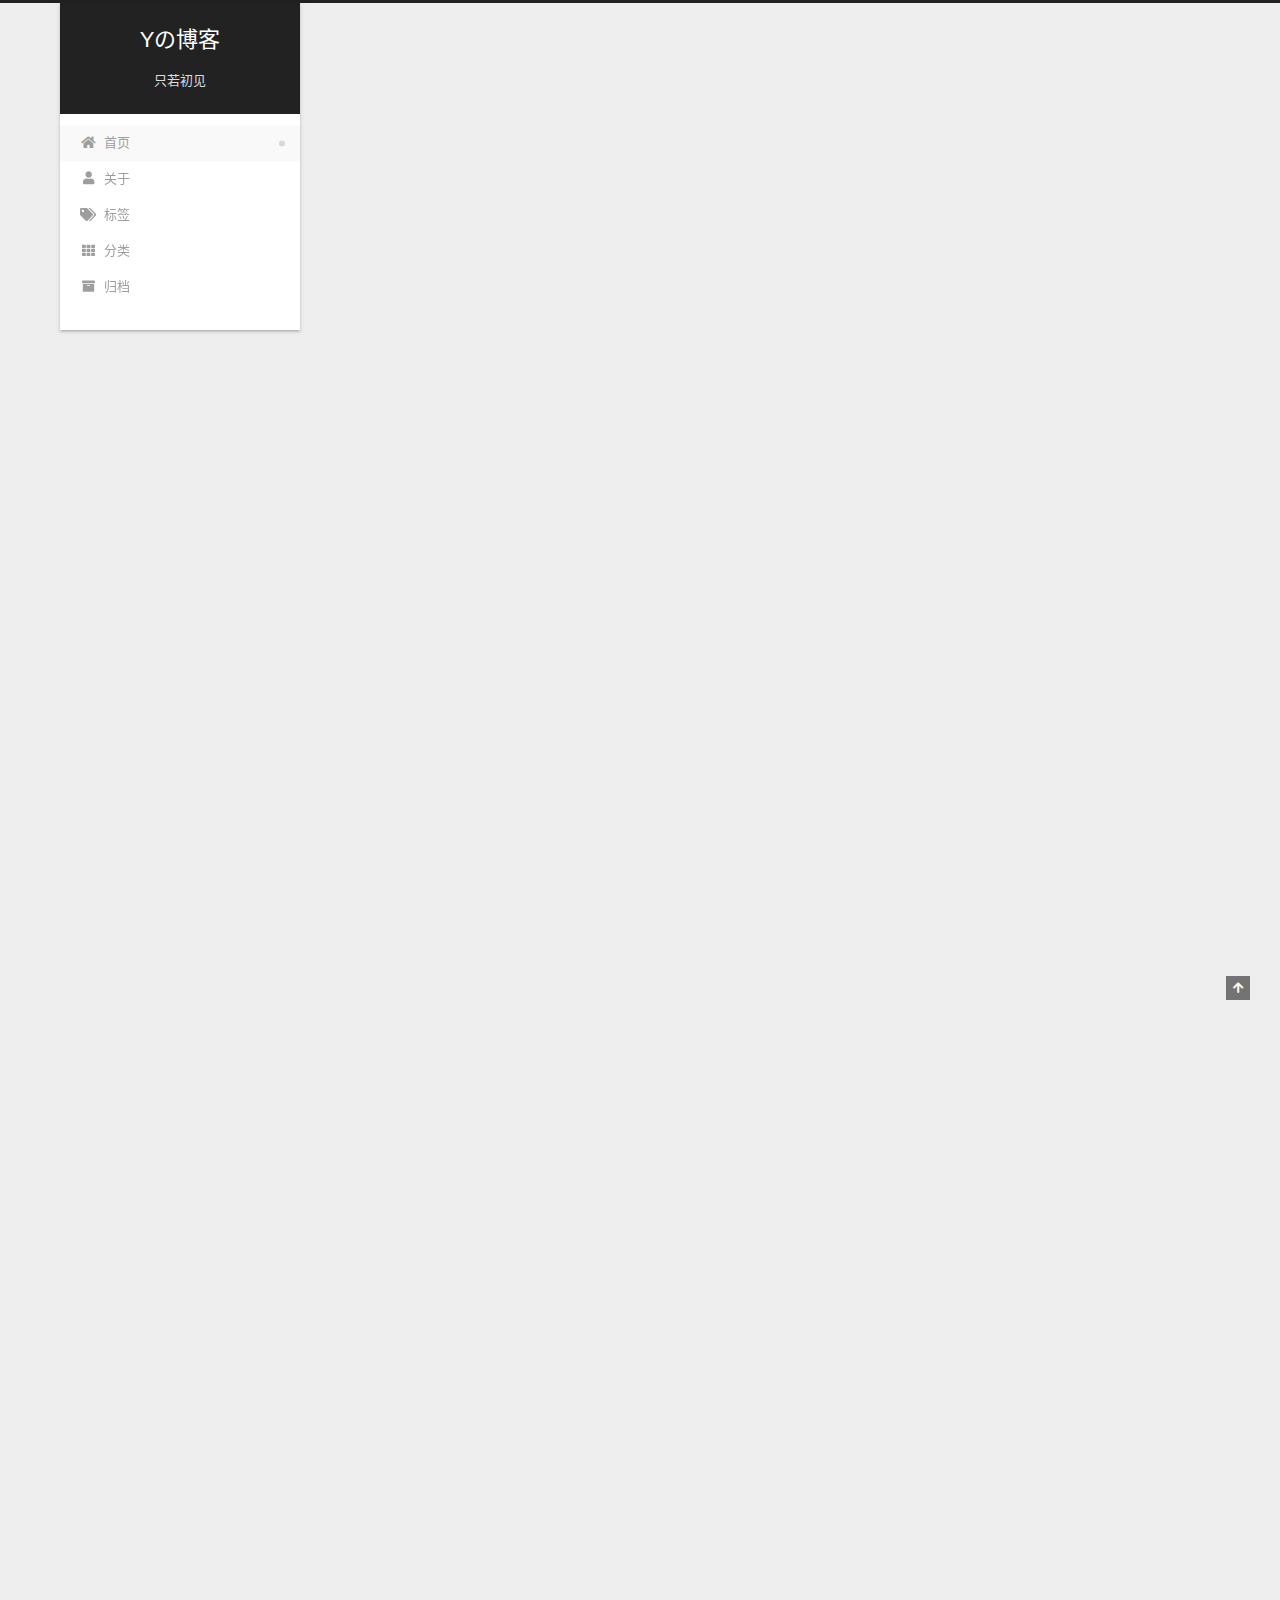
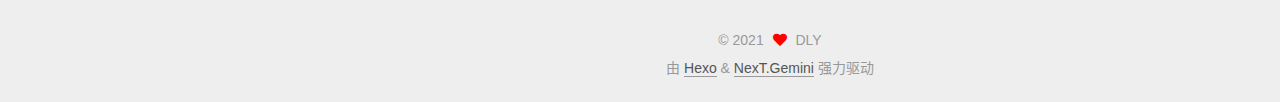
==== commit fd847ef3: "Site updated: 2021-08-29 21:08:17" ====
--- a/index.html
+++ b/index.html
@@ -1,166 +1,323 @@
 <!DOCTYPE html>
-<html>
+<html lang="zh-CN">
 <head>
-  <meta charset="utf-8">
-  
-
-  
-  <title>董力源的个人网站</title>
-  <meta name="viewport" content="width=device-width, initial-scale=1, maximum-scale=1">
-  <meta property="og:type" content="website">
-<meta property="og:title" content="董力源的个人网站">
-<meta property="og:url" content="http://lingli-yl.gihub.io/index.html">
-<meta property="og:site_name" content="董力源的个人网站">
-<meta property="og:locale">
+  <meta charset="UTF-8">
+<meta name="viewport" content="width=device-width, initial-scale=1, maximum-scale=2">
+<meta name="theme-color" content="#222">
+<meta name="generator" content="Hexo 5.4.0">
+  <link rel="apple-touch-icon" sizes="180x180" href="/images/apple-touch-icon-next.png">
+  <link rel="icon" type="image/png" sizes="32x32" href="/images/favicon-32x32-next.png">
+  <link rel="icon" type="image/png" sizes="16x16" href="/images/favicon-16x16-next.png">
+  <link rel="mask-icon" href="/images/logo.svg" color="#222">
+
+<link rel="stylesheet" href="/css/main.css">
+
+
+<link rel="stylesheet" href="/lib/font-awesome/css/all.min.css">
+
+<script id="hexo-configurations">
+    var NexT = window.NexT || {};
+    var CONFIG = {"hostname":"yling.cache","root":"/","scheme":"Gemini","version":"7.8.0","exturl":false,"sidebar":{"position":"left","display":"post","padding":18,"offset":12,"onmobile":false},"copycode":{"enable":false,"show_result":false,"style":null},"back2top":{"enable":true,"sidebar":false,"scrollpercent":false},"bookmark":{"enable":false,"color":"#222","save":"auto"},"fancybox":false,"mediumzoom":false,"lazyload":false,"pangu":false,"comments":{"style":"tabs","active":null,"storage":true,"lazyload":false,"nav":null},"algolia":{"hits":{"per_page":10},"labels":{"input_placeholder":"Search for Posts","hits_empty":"We didn't find any results for the search: ${query}","hits_stats":"${hits} results found in ${time} ms"}},"localsearch":{"enable":false,"trigger":"auto","top_n_per_article":1,"unescape":false,"preload":false},"motion":{"enable":true,"async":false,"transition":{"post_block":"fadeIn","post_header":"slideDownIn","post_body":"slideDownIn","coll_header":"slideLeftIn","sidebar":"slideUpIn"}}};
+  </script>
+
+  <meta name="description" content="若是不如意，怎待余生">
+<meta property="og:type" content="website">
+<meta property="og:title" content="Yの博客">
+<meta property="og:url" content="http://yling.cache/index.html">
+<meta property="og:site_name" content="Yの博客">
+<meta property="og:description" content="若是不如意，怎待余生">
+<meta property="og:locale" content="zh_CN">
 <meta property="article:author" content="DLY">
 <meta name="twitter:card" content="summary">
-  
-    <link rel="alternate" href="/atom.xml" title="董力源的个人网站" type="application/atom+xml">
-  
-  
-    <link rel="icon" href="/favicon.png">
-  
-  
-    <link href="//fonts.googleapis.com/css?family=Source+Code+Pro" rel="stylesheet" type="text/css">
-  
-  
-<link rel="stylesheet" href="/css/style.css">
-
-<meta name="generator" content="Hexo 5.4.0"></head>
-
-<body>
-  <div id="container">
-    <div id="wrap">
-      <header id="header">
-  <div id="banner"></div>
-  <div id="header-outer" class="outer">
-    <div id="header-title" class="inner">
-      <h1 id="logo-wrap">
-        <a href="/" id="logo">董力源的个人网站</a>
-      </h1>
-      
+
+<link rel="canonical" href="http://yling.cache/">
+
+
+<script id="page-configurations">
+  // https://hexo.io/docs/variables.html
+  CONFIG.page = {
+    sidebar: "",
+    isHome : true,
+    isPost : false,
+    lang   : 'zh-CN'
+  };
+</script>
+
+  <title>Yの博客</title>
+  
+
+
+
+
+
+
+  <noscript>
+  <style>
+  .use-motion .brand,
+  .use-motion .menu-item,
+  .sidebar-inner,
+  .use-motion .post-block,
+  .use-motion .pagination,
+  .use-motion .comments,
+  .use-motion .post-header,
+  .use-motion .post-body,
+  .use-motion .collection-header { opacity: initial; }
+
+  .use-motion .site-title,
+  .use-motion .site-subtitle {
+    opacity: initial;
+    top: initial;
+  }
+
+  .use-motion .logo-line-before i { left: initial; }
+  .use-motion .logo-line-after i { right: initial; }
+  </style>
+</noscript>
+
+</head>
+
+<body itemscope itemtype="http://schema.org/WebPage">
+  <div class="container use-motion">
+    <div class="headband"></div>
+
+    <header class="header" itemscope itemtype="http://schema.org/WPHeader">
+      <div class="header-inner"><div class="site-brand-container">
+  <div class="site-nav-toggle">
+    <div class="toggle" aria-label="切换导航栏">
+      <span class="toggle-line toggle-line-first"></span>
+      <span class="toggle-line toggle-line-middle"></span>
+      <span class="toggle-line toggle-line-last"></span>
     </div>
-    <div id="header-inner" class="inner">
-      <nav id="main-nav">
-        <a id="main-nav-toggle" class="nav-icon"></a>
-        
-          <a class="main-nav-link" href="/">Home</a>
-        
-          <a class="main-nav-link" href="/archives">Archives</a>
-        
-      </nav>
-      <nav id="sub-nav">
-        
-          <a id="nav-rss-link" class="nav-icon" href="/atom.xml" title="RSS Feed"></a>
-        
-        <a id="nav-search-btn" class="nav-icon" title="Search"></a>
-      </nav>
-      <div id="search-form-wrap">
-        <form action="//google.com/search" method="get" accept-charset="UTF-8" class="search-form"><input type="search" name="q" class="search-form-input" placeholder="Search"><button type="submit" class="search-form-submit">&#xF002;</button><input type="hidden" name="sitesearch" value="http://Lingli-yl.gihub.io"></form>
-      </div>
+  </div>
+
+  <div class="site-meta">
+
+    <a href="/" class="brand" rel="start">
+      <span class="logo-line-before"><i></i></span>
+      <h1 class="site-title">Yの博客</h1>
+      <span class="logo-line-after"><i></i></span>
+    </a>
+      <p class="site-subtitle" itemprop="description">只若初见</p>
+  </div>
+
+  <div class="site-nav-right">
+    <div class="toggle popup-trigger">
     </div>
   </div>
-</header>
-      <div class="outer">
-        <section id="main">
-  
-    <article id="post-Hexo搭建博客" class="article article-type-post" itemscope itemprop="blogPost">
-  <div class="article-meta">
-    <a href="/2021/08/29/Hexo%E6%90%AD%E5%BB%BA%E5%8D%9A%E5%AE%A2/" class="article-date">
-  <time datetime="2021-08-28T22:08:00.000Z" itemprop="datePublished">2021-08-29</time>
-</a>
-    
-  </div>
-  <div class="article-inner">
-    
-    
-      <header class="article-header">
-        
-  
-    <h1 itemprop="name">
-      <a class="article-title" href="/2021/08/29/Hexo%E6%90%AD%E5%BB%BA%E5%8D%9A%E5%AE%A2/">Hexo搭建博客</a>
-    </h1>
-  
-
+</div>
+
+
+
+
+<nav class="site-nav">
+  <ul id="menu" class="main-menu menu">
+        <li class="menu-item menu-item-home">
+
+    <a href="/" rel="section"><i class="fa fa-home fa-fw"></i>首页</a>
+
+  </li>
+        <li class="menu-item menu-item-about">
+
+    <a href="/about/" rel="section"><i class="fa fa-user fa-fw"></i>关于</a>
+
+  </li>
+        <li class="menu-item menu-item-tags">
+
+    <a href="/tags/" rel="section"><i class="fa fa-tags fa-fw"></i>标签</a>
+
+  </li>
+        <li class="menu-item menu-item-categories">
+
+    <a href="/categories/" rel="section"><i class="fa fa-th fa-fw"></i>分类</a>
+
+  </li>
+        <li class="menu-item menu-item-archives">
+
+    <a href="/archives/" rel="section"><i class="fa fa-archive fa-fw"></i>归档</a>
+
+  </li>
+  </ul>
+</nav>
+
+
+
+
+</div>
+    </header>
+
+    
+  <div class="back-to-top">
+    <i class="fa fa-arrow-up"></i>
+    <span>0%</span>
+  </div>
+
+
+    <main class="main">
+      <div class="main-inner">
+        <div class="content-wrap">
+          
+
+          <div class="content index posts-expand">
+            
+      
+  
+  
+  <article itemscope itemtype="http://schema.org/Article" class="post-block" lang="zh-CN">
+    <link itemprop="mainEntityOfPage" href="http://yling.cache/2021/08/29/Hexo%E6%90%AD%E5%BB%BA%E5%8D%9A%E5%AE%A2/">
+
+    <span hidden itemprop="author" itemscope itemtype="http://schema.org/Person">
+      <meta itemprop="image" content="/images/avatar.gif">
+      <meta itemprop="name" content="DLY">
+      <meta itemprop="description" content="若是不如意，怎待余生">
+    </span>
+
+    <span hidden itemprop="publisher" itemscope itemtype="http://schema.org/Organization">
+      <meta itemprop="name" content="Yの博客">
+    </span>
+      <header class="post-header">
+        <h2 class="post-title" itemprop="name headline">
+          
+            <a href="/2021/08/29/Hexo%E6%90%AD%E5%BB%BA%E5%8D%9A%E5%AE%A2/" class="post-title-link" itemprop="url">Hexo搭建博客</a>
+        </h2>
+
+        <div class="post-meta">
+            <span class="post-meta-item">
+              <span class="post-meta-item-icon">
+                <i class="far fa-calendar"></i>
+              </span>
+              <span class="post-meta-item-text">发表于</span>
+              
+
+              <time title="创建时间：2021-08-29 06:08:00 / 修改时间：06:16:05" itemprop="dateCreated datePublished" datetime="2021-08-29T06:08:00+08:00">2021-08-29</time>
+            </span>
+
+          
+
+        </div>
       </header>
-    
-    <div class="article-entry" itemprop="articleBody">
-      
-        <h2 id="1起始"><a href="#1起始" class="headerlink" title="1起始"></a>1起始</h2>
+
+    
+    
+    
+    <div class="post-body" itemprop="articleBody">
+
+      
+          <h2 id="1起始"><a href="#1起始" class="headerlink" title="1起始"></a>1起始</h2>
       
     </div>
-    <footer class="article-footer">
-      <a data-url="http://lingli-yl.gihub.io/2021/08/29/Hexo%E6%90%AD%E5%BB%BA%E5%8D%9A%E5%AE%A2/" data-id="cksx5tpz300013ssygy7bgp0e" class="article-share-link">Share</a>
-      
-      
-  <ul class="article-tag-list" itemprop="keywords"><li class="article-tag-list-item"><a class="article-tag-list-link" href="/tags/Blog/" rel="tag">Blog</a></li><li class="article-tag-list-item"><a class="article-tag-list-link" href="/tags/Hexo/" rel="tag">Hexo</a></li></ul>
-
-    </footer>
-  </div>
-  
-</article>
-
-
-  
-    <article id="post-post-title-with-whitespace" class="article article-type-post" itemscope itemprop="blogPost">
-  <div class="article-meta">
-    <a href="/2021/08/29/post-title-with-whitespace/" class="article-date">
-  <time datetime="2021-08-28T20:47:25.000Z" itemprop="datePublished">2021-08-29</time>
-</a>
-    
-  </div>
-  <div class="article-inner">
-    
-    
-      <header class="article-header">
-        
-  
-    <h1 itemprop="name">
-      <a class="article-title" href="/2021/08/29/post-title-with-whitespace/">post title with whitespace</a>
-    </h1>
-  
-
+
+    
+    
+    
+      <footer class="post-footer">
+        <div class="post-eof"></div>
+      </footer>
+  </article>
+  
+  
+  
+
+      
+  
+  
+  <article itemscope itemtype="http://schema.org/Article" class="post-block" lang="zh-CN">
+    <link itemprop="mainEntityOfPage" href="http://yling.cache/2021/08/29/post-title-with-whitespace/">
+
+    <span hidden itemprop="author" itemscope itemtype="http://schema.org/Person">
+      <meta itemprop="image" content="/images/avatar.gif">
+      <meta itemprop="name" content="DLY">
+      <meta itemprop="description" content="若是不如意，怎待余生">
+    </span>
+
+    <span hidden itemprop="publisher" itemscope itemtype="http://schema.org/Organization">
+      <meta itemprop="name" content="Yの博客">
+    </span>
+      <header class="post-header">
+        <h2 class="post-title" itemprop="name headline">
+          
+            <a href="/2021/08/29/post-title-with-whitespace/" class="post-title-link" itemprop="url">post title with whitespace</a>
+        </h2>
+
+        <div class="post-meta">
+            <span class="post-meta-item">
+              <span class="post-meta-item-icon">
+                <i class="far fa-calendar"></i>
+              </span>
+              <span class="post-meta-item-text">发表于</span>
+
+              <time title="创建时间：2021-08-29 04:47:25" itemprop="dateCreated datePublished" datetime="2021-08-29T04:47:25+08:00">2021-08-29</time>
+            </span>
+
+          
+
+        </div>
       </header>
-    
-    <div class="article-entry" itemprop="articleBody">
-      
-        
+
+    
+    
+    
+    <div class="post-body" itemprop="articleBody">
+
+      
+          
       
     </div>
-    <footer class="article-footer">
-      <a data-url="http://lingli-yl.gihub.io/2021/08/29/post-title-with-whitespace/" data-id="cksx5tpzs00073ssy4zt55mrb" class="article-share-link">Share</a>
-      
-      
-    </footer>
-  </div>
-  
-</article>
-
-
-  
-    <article id="post-hello-world" class="article article-type-post" itemscope itemprop="blogPost">
-  <div class="article-meta">
-    <a href="/2021/08/29/hello-world/" class="article-date">
-  <time datetime="2021-08-28T20:35:39.537Z" itemprop="datePublished">2021-08-29</time>
-</a>
-    
-  </div>
-  <div class="article-inner">
-    
-    
-      <header class="article-header">
-        
-  
-    <h1 itemprop="name">
-      <a class="article-title" href="/2021/08/29/hello-world/">Hello World</a>
-    </h1>
-  
-
+
+    
+    
+    
+      <footer class="post-footer">
+        <div class="post-eof"></div>
+      </footer>
+  </article>
+  
+  
+  
+
+      
+  
+  
+  <article itemscope itemtype="http://schema.org/Article" class="post-block" lang="zh-CN">
+    <link itemprop="mainEntityOfPage" href="http://yling.cache/2021/08/29/hello-world/">
+
+    <span hidden itemprop="author" itemscope itemtype="http://schema.org/Person">
+      <meta itemprop="image" content="/images/avatar.gif">
+      <meta itemprop="name" content="DLY">
+      <meta itemprop="description" content="若是不如意，怎待余生">
+    </span>
+
+    <span hidden itemprop="publisher" itemscope itemtype="http://schema.org/Organization">
+      <meta itemprop="name" content="Yの博客">
+    </span>
+      <header class="post-header">
+        <h2 class="post-title" itemprop="name headline">
+          
+            <a href="/2021/08/29/hello-world/" class="post-title-link" itemprop="url">Hello World</a>
+        </h2>
+
+        <div class="post-meta">
+            <span class="post-meta-item">
+              <span class="post-meta-item-icon">
+                <i class="far fa-calendar"></i>
+              </span>
+              <span class="post-meta-item-text">发表于</span>
+              
+
+              <time title="创建时间：2021-08-29 04:35:39 / 修改时间：06:16:47" itemprop="dateCreated datePublished" datetime="2021-08-29T04:35:39+08:00">2021-08-29</time>
+            </span>
+
+          
+
+        </div>
       </header>
-    
-    <div class="article-entry" itemprop="articleBody">
-      
-        <p>Welcome to <a target="_blank" rel="noopener" href="https://hexo.io/">Hexo</a>! This is your very first post. Check <a target="_blank" rel="noopener" href="https://hexo.io/docs/">documentation</a> for more info. If you get any problems when using Hexo, you can find the answer in <a target="_blank" rel="noopener" href="https://hexo.io/docs/troubleshooting.html">troubleshooting</a> or you can ask me on <a target="_blank" rel="noopener" href="https://github.com/hexojs/hexo/issues">GitHub</a>.</p>
+
+    
+    
+    
+    <div class="post-body" itemprop="articleBody">
+
+      
+          <p>Welcome to <a target="_blank" rel="noopener" href="https://hexo.io/">Hexo</a>! This is your very first post. Check <a target="_blank" rel="noopener" href="https://hexo.io/docs/">documentation</a> for more info. If you get any problems when using Hexo, you can find the answer in <a target="_blank" rel="noopener" href="https://hexo.io/docs/troubleshooting.html">troubleshooting</a> or you can ask me on <a target="_blank" rel="noopener" href="https://github.com/hexojs/hexo/issues">GitHub</a>.</p>
 <h2 id="Quick-Start"><a href="#Quick-Start" class="headerlink" title="Quick Start"></a>Quick Start</h2><h3 id="Create-a-new-post"><a href="#Create-a-new-post" class="headerlink" title="Create a new post"></a>Create a new post</h3><figure class="highlight bash"><table><tr><td class="gutter"><pre><span class="line">1</span><br></pre></td><td class="code"><pre><span class="line">$ hexo new <span class="string">&quot;My New Post&quot;</span></span><br></pre></td></tr></table></figure>
 
 <p>More info: <a target="_blank" rel="noopener" href="https://hexo.io/docs/writing.html">Writing</a></p>
@@ -176,117 +333,178 @@
 
       
     </div>
-    <footer class="article-footer">
-      <a data-url="http://lingli-yl.gihub.io/2021/08/29/hello-world/" data-id="cksx5tpzr00063ssyfk8m4cb4" class="article-share-link">Share</a>
-      
-      
+
+    
+    
+    
+      <footer class="post-footer">
+        <div class="post-eof"></div>
+      </footer>
+  </article>
+  
+  
+  
+
+
+  
+
+
+
+          </div>
+          
+
+<script>
+  window.addEventListener('tabs:register', () => {
+    let { activeClass } = CONFIG.comments;
+    if (CONFIG.comments.storage) {
+      activeClass = localStorage.getItem('comments_active') || activeClass;
+    }
+    if (activeClass) {
+      let activeTab = document.querySelector(`a[href="#comment-${activeClass}"]`);
+      if (activeTab) {
+        activeTab.click();
+      }
+    }
+  });
+  if (CONFIG.comments.storage) {
+    window.addEventListener('tabs:click', event => {
+      if (!event.target.matches('.tabs-comment .tab-content .tab-pane')) return;
+      let commentClass = event.target.classList[1];
+      localStorage.setItem('comments_active', commentClass);
+    });
+  }
+</script>
+
+        </div>
+          
+  
+  <div class="toggle sidebar-toggle">
+    <span class="toggle-line toggle-line-first"></span>
+    <span class="toggle-line toggle-line-middle"></span>
+    <span class="toggle-line toggle-line-last"></span>
+  </div>
+
+  <aside class="sidebar">
+    <div class="sidebar-inner">
+
+      <ul class="sidebar-nav motion-element">
+        <li class="sidebar-nav-toc">
+          文章目录
+        </li>
+        <li class="sidebar-nav-overview">
+          站点概览
+        </li>
+      </ul>
+
+      <!--noindex-->
+      <div class="post-toc-wrap sidebar-panel">
+      </div>
+      <!--/noindex-->
+
+      <div class="site-overview-wrap sidebar-panel">
+        <div class="site-author motion-element" itemprop="author" itemscope itemtype="http://schema.org/Person">
+  <p class="site-author-name" itemprop="name">DLY</p>
+  <div class="site-description" itemprop="description">若是不如意，怎待余生</div>
+</div>
+<div class="site-state-wrap motion-element">
+  <nav class="site-state">
+      <div class="site-state-item site-state-posts">
+          <a href="/archives/">
+        
+          <span class="site-state-item-count">3</span>
+          <span class="site-state-item-name">日志</span>
+        </a>
+      </div>
+      <div class="site-state-item site-state-tags">
+        <span class="site-state-item-count">2</span>
+        <span class="site-state-item-name">标签</span>
+      </div>
+  </nav>
+</div>
+
+
+
+      </div>
+
+    </div>
+  </aside>
+  <div id="sidebar-dimmer"></div>
+
+
+      </div>
+    </main>
+
+    <footer class="footer">
+      <div class="footer-inner">
+        
+
+        
+
+<div class="copyright">
+  
+  &copy; 
+  <span itemprop="copyrightYear">2021</span>
+  <span class="with-love">
+    <i class="fa fa-heart"></i>
+  </span>
+  <span class="author" itemprop="copyrightHolder">DLY</span>
+</div>
+  <div class="powered-by">由 <a href="https://hexo.io/" class="theme-link" rel="noopener" target="_blank">Hexo</a> & <a href="https://theme-next.org/" class="theme-link" rel="noopener" target="_blank">NexT.Gemini</a> 强力驱动
+  </div>
+
+        
+
+
+
+
+
+
+
+
+      </div>
     </footer>
   </div>
-  
-</article>
-
-
-  
-
-
-</section>
-        
-          <aside id="sidebar">
-  
-    
-
-  
-    
-  <div class="widget-wrap">
-    <h3 class="widget-title">Tags</h3>
-    <div class="widget">
-      <ul class="tag-list" itemprop="keywords"><li class="tag-list-item"><a class="tag-list-link" href="/tags/Blog/" rel="tag">Blog</a></li><li class="tag-list-item"><a class="tag-list-link" href="/tags/Hexo/" rel="tag">Hexo</a></li></ul>
-    </div>
-  </div>
-
-
-  
-    
-  <div class="widget-wrap">
-    <h3 class="widget-title">Tag Cloud</h3>
-    <div class="widget tagcloud">
-      <a href="/tags/Blog/" style="font-size: 10px;">Blog</a> <a href="/tags/Hexo/" style="font-size: 10px;">Hexo</a>
-    </div>
-  </div>
-
-  
-    
-  <div class="widget-wrap">
-    <h3 class="widget-title">Archives</h3>
-    <div class="widget">
-      <ul class="archive-list"><li class="archive-list-item"><a class="archive-list-link" href="/archives/2021/08/">August 2021</a></li></ul>
-    </div>
-  </div>
-
-
-  
-    
-  <div class="widget-wrap">
-    <h3 class="widget-title">Recent Posts</h3>
-    <div class="widget">
-      <ul>
-        
-          <li>
-            <a href="/2021/08/29/Hexo%E6%90%AD%E5%BB%BA%E5%8D%9A%E5%AE%A2/">Hexo搭建博客</a>
-          </li>
-        
-          <li>
-            <a href="/2021/08/29/post-title-with-whitespace/">post title with whitespace</a>
-          </li>
-        
-          <li>
-            <a href="/2021/08/29/hello-world/">Hello World</a>
-          </li>
-        
-      </ul>
-    </div>
-  </div>
-
-  
-</aside>
-        
-      </div>
-      <footer id="footer">
-  
-  <div class="outer">
-    <div id="footer-info" class="inner">
-      &copy; 2021 DLY<br>
-      Powered by <a href="http://hexo.io/" target="_blank">Hexo</a>
-    </div>
-  </div>
-</footer>
-    </div>
-    <nav id="mobile-nav">
-  
-    <a href="/" class="mobile-nav-link">Home</a>
-  
-    <a href="/archives" class="mobile-nav-link">Archives</a>
-  
-</nav>
-    
-
-<script src="//ajax.googleapis.com/ajax/libs/jquery/2.0.3/jquery.min.js"></script>
-
-
-  
-<link rel="stylesheet" href="/fancybox/jquery.fancybox.css">
-
-  
-<script src="/fancybox/jquery.fancybox.pack.js"></script>
-
-
-
-
-<script src="/js/script.js"></script>
-
-
-
-
-  </div>
+
+  
+  <script src="/lib/anime.min.js"></script>
+  <script src="/lib/velocity/velocity.min.js"></script>
+  <script src="/lib/velocity/velocity.ui.min.js"></script>
+
+<script src="/js/utils.js"></script>
+
+<script src="/js/motion.js"></script>
+
+
+<script src="/js/schemes/pisces.js"></script>
+
+
+<script src="/js/next-boot.js"></script>
+
+
+
+
+  
+
+
+
+
+
+
+
+
+
+
+
+
+
+
+
+  
+
+  
+
 </body>
-</html>+<!-- 页面点击小红心 -->
+<script type="text/javascript" src="/js/clicklove.js"></script>
+
+</html>
--- a/css/main.css
+++ b/css/main.css
@@ -0,0 +1,2593 @@
+:root {
+  --body-bg-color: #eee;
+  --content-bg-color: #fff;
+  --card-bg-color: #f5f5f5;
+  --text-color: #555;
+  --blockquote-color: #666;
+  --link-color: #555;
+  --link-hover-color: #222;
+  --brand-color: #fff;
+  --brand-hover-color: #fff;
+  --table-row-odd-bg-color: #f9f9f9;
+  --table-row-hover-bg-color: #f5f5f5;
+  --menu-item-bg-color: #f5f5f5;
+  --btn-default-bg: #fff;
+  --btn-default-color: #555;
+  --btn-default-border-color: #555;
+  --btn-default-hover-bg: #222;
+  --btn-default-hover-color: #fff;
+  --btn-default-hover-border-color: #222;
+}
+@media (prefers-color-scheme: dark) {
+  :root {
+    --body-bg-color: #282828;
+    --content-bg-color: #333;
+    --card-bg-color: #555;
+    --text-color: #ccc;
+    --blockquote-color: #bbb;
+    --link-color: #ccc;
+    --link-hover-color: #eee;
+    --brand-color: #ddd;
+    --brand-hover-color: #ddd;
+    --table-row-odd-bg-color: #282828;
+    --table-row-hover-bg-color: #363636;
+    --menu-item-bg-color: #555;
+    --btn-default-bg: #222;
+    --btn-default-color: #ccc;
+    --btn-default-border-color: #555;
+    --btn-default-hover-bg: #666;
+    --btn-default-hover-color: #ccc;
+    --btn-default-hover-border-color: #666;
+  }
+  img {
+    opacity: 0.75;
+  }
+  img:hover {
+    opacity: 0.9;
+  }
+}
+html {
+  line-height: 1.15; /* 1 */
+  -webkit-text-size-adjust: 100%; /* 2 */
+}
+body {
+  margin: 0;
+}
+main {
+  display: block;
+}
+h1 {
+  font-size: 2em;
+  margin: 0.67em 0;
+}
+hr {
+  box-sizing: content-box; /* 1 */
+  height: 0; /* 1 */
+  overflow: visible; /* 2 */
+}
+pre {
+  font-family: monospace, monospace; /* 1 */
+  font-size: 1em; /* 2 */
+}
+a {
+  background: transparent;
+}
+abbr[title] {
+  border-bottom: none; /* 1 */
+  text-decoration: underline; /* 2 */
+  text-decoration: underline dotted; /* 2 */
+}
+b,
+strong {
+  font-weight: bolder;
+}
+code,
+kbd,
+samp {
+  font-family: monospace, monospace; /* 1 */
+  font-size: 1em; /* 2 */
+}
+small {
+  font-size: 80%;
+}
+sub,
+sup {
+  font-size: 75%;
+  line-height: 0;
+  position: relative;
+  vertical-align: baseline;
+}
+sub {
+  bottom: -0.25em;
+}
+sup {
+  top: -0.5em;
+}
+img {
+  border-style: none;
+}
+button,
+input,
+optgroup,
+select,
+textarea {
+  font-family: inherit; /* 1 */
+  font-size: 100%; /* 1 */
+  line-height: 1.15; /* 1 */
+  margin: 0; /* 2 */
+}
+button,
+input {
+/* 1 */
+  overflow: visible;
+}
+button,
+select {
+/* 1 */
+  text-transform: none;
+}
+button,
+[type='button'],
+[type='reset'],
+[type='submit'] {
+  -webkit-appearance: button;
+}
+button::-moz-focus-inner,
+[type='button']::-moz-focus-inner,
+[type='reset']::-moz-focus-inner,
+[type='submit']::-moz-focus-inner {
+  border-style: none;
+  padding: 0;
+}
+button:-moz-focusring,
+[type='button']:-moz-focusring,
+[type='reset']:-moz-focusring,
+[type='submit']:-moz-focusring {
+  outline: 1px dotted ButtonText;
+}
+fieldset {
+  padding: 0.35em 0.75em 0.625em;
+}
+legend {
+  box-sizing: border-box; /* 1 */
+  color: inherit; /* 2 */
+  display: table; /* 1 */
+  max-width: 100%; /* 1 */
+  padding: 0; /* 3 */
+  white-space: normal; /* 1 */
+}
+progress {
+  vertical-align: baseline;
+}
+textarea {
+  overflow: auto;
+}
+[type='checkbox'],
+[type='radio'] {
+  box-sizing: border-box; /* 1 */
+  padding: 0; /* 2 */
+}
+[type='number']::-webkit-inner-spin-button,
+[type='number']::-webkit-outer-spin-button {
+  height: auto;
+}
+[type='search'] {
+  outline-offset: -2px; /* 2 */
+  -webkit-appearance: textfield; /* 1 */
+}
+[type='search']::-webkit-search-decoration {
+  -webkit-appearance: none;
+}
+::-webkit-file-upload-button {
+  font: inherit; /* 2 */
+  -webkit-appearance: button; /* 1 */
+}
+details {
+  display: block;
+}
+summary {
+  display: list-item;
+}
+template {
+  display: none;
+}
+[hidden] {
+  display: none;
+}
+::selection {
+  background: #262a30;
+  color: #eee;
+}
+html,
+body {
+  height: 100%;
+}
+body {
+  background: var(--body-bg-color);
+  color: var(--text-color);
+  font-family: 'Lato', "PingFang SC", "Microsoft YaHei", sans-serif;
+  font-size: 1em;
+  line-height: 2;
+}
+@media (max-width: 991px) {
+  body {
+    padding-left: 0 !important;
+    padding-right: 0 !important;
+  }
+}
+h1,
+h2,
+h3,
+h4,
+h5,
+h6 {
+  font-family: 'Lato', "PingFang SC", "Microsoft YaHei", sans-serif;
+  font-weight: bold;
+  line-height: 1.5;
+  margin: 20px 0 15px;
+}
+h1 {
+  font-size: 1.5em;
+}
+h2 {
+  font-size: 1.375em;
+}
+h3 {
+  font-size: 1.25em;
+}
+h4 {
+  font-size: 1.125em;
+}
+h5 {
+  font-size: 1em;
+}
+h6 {
+  font-size: 0.875em;
+}
+p {
+  margin: 0 0 20px 0;
+}
+a,
+span.exturl {
+  border-bottom: 1px solid #999;
+  color: var(--link-color);
+  outline: 0;
+  text-decoration: none;
+  overflow-wrap: break-word;
+  word-wrap: break-word;
+  cursor: pointer;
+}
+a:hover,
+span.exturl:hover {
+  border-bottom-color: var(--link-hover-color);
+  color: var(--link-hover-color);
+}
+iframe,
+img,
+video {
+  display: block;
+  margin-left: auto;
+  margin-right: auto;
+  max-width: 100%;
+}
+hr {
+  background-image: repeating-linear-gradient(-45deg, #ddd, #ddd 4px, transparent 4px, transparent 8px);
+  border: 0;
+  height: 3px;
+  margin: 40px 0;
+}
+blockquote {
+  border-left: 4px solid #ddd;
+  color: var(--blockquote-color);
+  margin: 0;
+  padding: 0 15px;
+}
+blockquote cite::before {
+  content: '-';
+  padding: 0 5px;
+}
+dt {
+  font-weight: bold;
+}
+dd {
+  margin: 0;
+  padding: 0;
+}
+kbd {
+  background-color: #f5f5f5;
+  background-image: linear-gradient(#eee, #fff, #eee);
+  border: 1px solid #ccc;
+  border-radius: 0.2em;
+  box-shadow: 0.1em 0.1em 0.2em rgba(0,0,0,0.1);
+  color: #555;
+  font-family: inherit;
+  padding: 0.1em 0.3em;
+  white-space: nowrap;
+}
+.table-container {
+  overflow: auto;
+}
+table {
+  border-collapse: collapse;
+  border-spacing: 0;
+  font-size: 0.875em;
+  margin: 0 0 20px 0;
+  width: 100%;
+}
+tbody tr:nth-of-type(odd) {
+  background: var(--table-row-odd-bg-color);
+}
+tbody tr:hover {
+  background: var(--table-row-hover-bg-color);
+}
+caption,
+th,
+td {
+  font-weight: normal;
+  padding: 8px;
+  vertical-align: middle;
+}
+th,
+td {
+  border: 1px solid #ddd;
+  border-bottom: 3px solid #ddd;
+}
+th {
+  font-weight: 700;
+  padding-bottom: 10px;
+}
+td {
+  border-bottom-width: 1px;
+}
+.btn {
+  background: var(--btn-default-bg);
+  border: 2px solid var(--btn-default-border-color);
+  border-radius: 2px;
+  color: var(--btn-default-color);
+  display: inline-block;
+  font-size: 0.875em;
+  line-height: 2;
+  padding: 0 20px;
+  text-decoration: none;
+  transition-property: background-color;
+  transition-delay: 0s;
+  transition-duration: 0.2s;
+  transition-timing-function: ease-in-out;
+}
+.btn:hover {
+  background: var(--btn-default-hover-bg);
+  border-color: var(--btn-default-hover-border-color);
+  color: var(--btn-default-hover-color);
+}
+.btn + .btn {
+  margin: 0 0 8px 8px;
+}
+.btn .fa-fw {
+  text-align: left;
+  width: 1.285714285714286em;
+}
+.toggle {
+  line-height: 0;
+}
+.toggle .toggle-line {
+  background: #fff;
+  display: inline-block;
+  height: 2px;
+  left: 0;
+  position: relative;
+  top: 0;
+  transition: all 0.4s;
+  vertical-align: top;
+  width: 100%;
+}
+.toggle .toggle-line:not(:first-child) {
+  margin-top: 3px;
+}
+.toggle.toggle-arrow .toggle-line-first {
+  left: 50%;
+  top: 2px;
+  transform: rotate(45deg);
+  width: 50%;
+}
+.toggle.toggle-arrow .toggle-line-middle {
+  left: 2px;
+  width: 90%;
+}
+.toggle.toggle-arrow .toggle-line-last {
+  left: 50%;
+  top: -2px;
+  transform: rotate(-45deg);
+  width: 50%;
+}
+.toggle.toggle-close .toggle-line-first {
+  transform: rotate(-45deg);
+  top: 5px;
+}
+.toggle.toggle-close .toggle-line-middle {
+  opacity: 0;
+}
+.toggle.toggle-close .toggle-line-last {
+  transform: rotate(45deg);
+  top: -5px;
+}
+.highlight,
+pre {
+  background: #f7f7f7;
+  color: #4d4d4c;
+  line-height: 1.6;
+  margin: 0 auto 20px;
+}
+pre,
+code {
+  font-family: consolas, Menlo, monospace, "PingFang SC", "Microsoft YaHei";
+}
+code {
+  background: #eee;
+  border-radius: 3px;
+  color: #555;
+  padding: 2px 4px;
+  overflow-wrap: break-word;
+  word-wrap: break-word;
+}
+.highlight *::selection {
+  background: #d6d6d6;
+}
+.highlight pre {
+  border: 0;
+  margin: 0;
+  padding: 10px 0;
+}
+.highlight table {
+  border: 0;
+  margin: 0;
+  width: auto;
+}
+.highlight td {
+  border: 0;
+  padding: 0;
+}
+.highlight figcaption {
+  background: #eff2f3;
+  color: #4d4d4c;
+  display: flex;
+  font-size: 0.875em;
+  justify-content: space-between;
+  line-height: 1.2;
+  padding: 0.5em;
+}
+.highlight figcaption a {
+  color: #4d4d4c;
+}
+.highlight figcaption a:hover {
+  border-bottom-color: #4d4d4c;
+}
+.highlight .gutter {
+  -moz-user-select: none;
+  -ms-user-select: none;
+  -webkit-user-select: none;
+  user-select: none;
+}
+.highlight .gutter pre {
+  background: #eff2f3;
+  color: #869194;
+  padding-left: 10px;
+  padding-right: 10px;
+  text-align: right;
+}
+.highlight .code pre {
+  background: #f7f7f7;
+  padding-left: 10px;
+  width: 100%;
+}
+.gist table {
+  width: auto;
+}
+.gist table td {
+  border: 0;
+}
+pre {
+  overflow: auto;
+  padding: 10px;
+}
+pre code {
+  background: none;
+  color: #4d4d4c;
+  font-size: 0.875em;
+  padding: 0;
+  text-shadow: none;
+}
+pre .deletion {
+  background: #fdd;
+}
+pre .addition {
+  background: #dfd;
+}
+pre .meta {
+  color: #eab700;
+  -moz-user-select: none;
+  -ms-user-select: none;
+  -webkit-user-select: none;
+  user-select: none;
+}
+pre .comment {
+  color: #8e908c;
+}
+pre .variable,
+pre .attribute,
+pre .tag,
+pre .name,
+pre .regexp,
+pre .ruby .constant,
+pre .xml .tag .title,
+pre .xml .pi,
+pre .xml .doctype,
+pre .html .doctype,
+pre .css .id,
+pre .css .class,
+pre .css .pseudo {
+  color: #c82829;
+}
+pre .number,
+pre .preprocessor,
+pre .built_in,
+pre .builtin-name,
+pre .literal,
+pre .params,
+pre .constant,
+pre .command {
+  color: #f5871f;
+}
+pre .ruby .class .title,
+pre .css .rules .attribute,
+pre .string,
+pre .symbol,
+pre .value,
+pre .inheritance,
+pre .header,
+pre .ruby .symbol,
+pre .xml .cdata,
+pre .special,
+pre .formula {
+  color: #718c00;
+}
+pre .title,
+pre .css .hexcolor {
+  color: #3e999f;
+}
+pre .function,
+pre .python .decorator,
+pre .python .title,
+pre .ruby .function .title,
+pre .ruby .title .keyword,
+pre .perl .sub,
+pre .javascript .title,
+pre .coffeescript .title {
+  color: #4271ae;
+}
+pre .keyword,
+pre .javascript .function {
+  color: #8959a8;
+}
+.blockquote-center {
+  border-left: none;
+  margin: 40px 0;
+  padding: 0;
+  position: relative;
+  text-align: center;
+}
+.blockquote-center .fa {
+  display: block;
+  opacity: 0.6;
+  position: absolute;
+  width: 100%;
+}
+.blockquote-center .fa-quote-left {
+  border-top: 1px solid #ccc;
+  text-align: left;
+  top: -20px;
+}
+.blockquote-center .fa-quote-right {
+  border-bottom: 1px solid #ccc;
+  text-align: right;
+  bottom: -20px;
+}
+.blockquote-center p,
+.blockquote-center div {
+  text-align: center;
+}
+.post-body .group-picture img {
+  margin: 0 auto;
+  padding: 0 3px;
+}
+.group-picture-row {
+  margin-bottom: 6px;
+  overflow: hidden;
+}
+.group-picture-column {
+  float: left;
+  margin-bottom: 10px;
+}
+.post-body .label {
+  color: #555;
+  display: inline;
+  padding: 0 2px;
+}
+.post-body .label.default {
+  background: #f0f0f0;
+}
+.post-body .label.primary {
+  background: #efe6f7;
+}
+.post-body .label.info {
+  background: #e5f2f8;
+}
+.post-body .label.success {
+  background: #e7f4e9;
+}
+.post-body .label.warning {
+  background: #fcf6e1;
+}
+.post-body .label.danger {
+  background: #fae8eb;
+}
+.post-body .tabs {
+  margin-bottom: 20px;
+}
+.post-body .tabs,
+.tabs-comment {
+  display: block;
+  padding-top: 10px;
+  position: relative;
+}
+.post-body .tabs ul.nav-tabs,
+.tabs-comment ul.nav-tabs {
+  display: flex;
+  flex-wrap: wrap;
+  margin: 0;
+  margin-bottom: -1px;
+  padding: 0;
+}
+@media (max-width: 413px) {
+  .post-body .tabs ul.nav-tabs,
+  .tabs-comment ul.nav-tabs {
+    display: block;
+    margin-bottom: 5px;
+  }
+}
+.post-body .tabs ul.nav-tabs li.tab,
+.tabs-comment ul.nav-tabs li.tab {
+  border-bottom: 1px solid #ddd;
+  border-left: 1px solid transparent;
+  border-right: 1px solid transparent;
+  border-top: 3px solid transparent;
+  flex-grow: 1;
+  list-style-type: none;
+  border-radius: 0 0 0 0;
+}
+@media (max-width: 413px) {
+  .post-body .tabs ul.nav-tabs li.tab,
+  .tabs-comment ul.nav-tabs li.tab {
+    border-bottom: 1px solid transparent;
+    border-left: 3px solid transparent;
+    border-right: 1px solid transparent;
+    border-top: 1px solid transparent;
+  }
+}
+@media (max-width: 413px) {
+  .post-body .tabs ul.nav-tabs li.tab,
+  .tabs-comment ul.nav-tabs li.tab {
+    border-radius: 0;
+  }
+}
+.post-body .tabs ul.nav-tabs li.tab a,
+.tabs-comment ul.nav-tabs li.tab a {
+  border-bottom: initial;
+  display: block;
+  line-height: 1.8;
+  outline: 0;
+  padding: 0.25em 0.75em;
+  text-align: center;
+  transition-delay: 0s;
+  transition-duration: 0.2s;
+  transition-timing-function: ease-out;
+}
+.post-body .tabs ul.nav-tabs li.tab a i,
+.tabs-comment ul.nav-tabs li.tab a i {
+  width: 1.285714285714286em;
+}
+.post-body .tabs ul.nav-tabs li.tab.active,
+.tabs-comment ul.nav-tabs li.tab.active {
+  border-bottom: 1px solid transparent;
+  border-left: 1px solid #ddd;
+  border-right: 1px solid #ddd;
+  border-top: 3px solid #fc6423;
+}
+@media (max-width: 413px) {
+  .post-body .tabs ul.nav-tabs li.tab.active,
+  .tabs-comment ul.nav-tabs li.tab.active {
+    border-bottom: 1px solid #ddd;
+    border-left: 3px solid #fc6423;
+    border-right: 1px solid #ddd;
+    border-top: 1px solid #ddd;
+  }
+}
+.post-body .tabs ul.nav-tabs li.tab.active a,
+.tabs-comment ul.nav-tabs li.tab.active a {
+  color: var(--link-color);
+  cursor: default;
+}
+.post-body .tabs .tab-content .tab-pane,
+.tabs-comment .tab-content .tab-pane {
+  border: 1px solid #ddd;
+  border-top: 0;
+  padding: 20px 20px 0 20px;
+  border-radius: 0;
+}
+.post-body .tabs .tab-content .tab-pane:not(.active),
+.tabs-comment .tab-content .tab-pane:not(.active) {
+  display: none;
+}
+.post-body .tabs .tab-content .tab-pane.active,
+.tabs-comment .tab-content .tab-pane.active {
+  display: block;
+}
+.post-body .tabs .tab-content .tab-pane.active:nth-of-type(1),
+.tabs-comment .tab-content .tab-pane.active:nth-of-type(1) {
+  border-radius: 0 0 0 0;
+}
+@media (max-width: 413px) {
+  .post-body .tabs .tab-content .tab-pane.active:nth-of-type(1),
+  .tabs-comment .tab-content .tab-pane.active:nth-of-type(1) {
+    border-radius: 0;
+  }
+}
+.post-body .note {
+  border-radius: 3px;
+  margin-bottom: 20px;
+  padding: 1em;
+  position: relative;
+  border: 1px solid #eee;
+  border-left-width: 5px;
+}
+.post-body .note h2,
+.post-body .note h3,
+.post-body .note h4,
+.post-body .note h5,
+.post-body .note h6 {
+  margin-top: 0;
+  border-bottom: initial;
+  margin-bottom: 0;
+  padding-top: 0;
+}
+.post-body .note p:first-child,
+.post-body .note ul:first-child,
+.post-body .note ol:first-child,
+.post-body .note table:first-child,
+.post-body .note pre:first-child,
+.post-body .note blockquote:first-child,
+.post-body .note img:first-child {
+  margin-top: 0;
+}
+.post-body .note p:last-child,
+.post-body .note ul:last-child,
+.post-body .note ol:last-child,
+.post-body .note table:last-child,
+.post-body .note pre:last-child,
+.post-body .note blockquote:last-child,
+.post-body .note img:last-child {
+  margin-bottom: 0;
+}
+.post-body .note.default {
+  border-left-color: #777;
+}
+.post-body .note.default h2,
+.post-body .note.default h3,
+.post-body .note.default h4,
+.post-body .note.default h5,
+.post-body .note.default h6 {
+  color: #777;
+}
+.post-body .note.primary {
+  border-left-color: #6f42c1;
+}
+.post-body .note.primary h2,
+.post-body .note.primary h3,
+.post-body .note.primary h4,
+.post-body .note.primary h5,
+.post-body .note.primary h6 {
+  color: #6f42c1;
+}
+.post-body .note.info {
+  border-left-color: #428bca;
+}
+.post-body .note.info h2,
+.post-body .note.info h3,
+.post-body .note.info h4,
+.post-body .note.info h5,
+.post-body .note.info h6 {
+  color: #428bca;
+}
+.post-body .note.success {
+  border-left-color: #5cb85c;
+}
+.post-body .note.success h2,
+.post-body .note.success h3,
+.post-body .note.success h4,
+.post-body .note.success h5,
+.post-body .note.success h6 {
+  color: #5cb85c;
+}
+.post-body .note.warning {
+  border-left-color: #f0ad4e;
+}
+.post-body .note.warning h2,
+.post-body .note.warning h3,
+.post-body .note.warning h4,
+.post-body .note.warning h5,
+.post-body .note.warning h6 {
+  color: #f0ad4e;
+}
+.post-body .note.danger {
+  border-left-color: #d9534f;
+}
+.post-body .note.danger h2,
+.post-body .note.danger h3,
+.post-body .note.danger h4,
+.post-body .note.danger h5,
+.post-body .note.danger h6 {
+  color: #d9534f;
+}
+.pagination .prev,
+.pagination .next,
+.pagination .page-number,
+.pagination .space {
+  display: inline-block;
+  margin: 0 10px;
+  padding: 0 11px;
+  position: relative;
+  top: -1px;
+}
+@media (max-width: 767px) {
+  .pagination .prev,
+  .pagination .next,
+  .pagination .page-number,
+  .pagination .space {
+    margin: 0 5px;
+  }
+}
+.pagination {
+  border-top: 1px solid #eee;
+  margin: 120px 0 0;
+  text-align: center;
+}
+.pagination .prev,
+.pagination .next,
+.pagination .page-number {
+  border-bottom: 0;
+  border-top: 1px solid #eee;
+  transition-property: border-color;
+  transition-delay: 0s;
+  transition-duration: 0.2s;
+  transition-timing-function: ease-in-out;
+}
+.pagination .prev:hover,
+.pagination .next:hover,
+.pagination .page-number:hover {
+  border-top-color: #222;
+}
+.pagination .space {
+  margin: 0;
+  padding: 0;
+}
+.pagination .prev {
+  margin-left: 0;
+}
+.pagination .next {
+  margin-right: 0;
+}
+.pagination .page-number.current {
+  background: #ccc;
+  border-top-color: #ccc;
+  color: #fff;
+}
+@media (max-width: 767px) {
+  .pagination {
+    border-top: none;
+  }
+  .pagination .prev,
+  .pagination .next,
+  .pagination .page-number {
+    border-bottom: 1px solid #eee;
+    border-top: 0;
+    margin-bottom: 10px;
+    padding: 0 10px;
+  }
+  .pagination .prev:hover,
+  .pagination .next:hover,
+  .pagination .page-number:hover {
+    border-bottom-color: #222;
+  }
+}
+.comments {
+  margin-top: 60px;
+  overflow: hidden;
+}
+.comment-button-group {
+  display: flex;
+  flex-wrap: wrap-reverse;
+  justify-content: center;
+  margin: 1em 0;
+}
+.comment-button-group .comment-button {
+  margin: 0.1em 0.2em;
+}
+.comment-button-group .comment-button.active {
+  background: var(--btn-default-hover-bg);
+  border-color: var(--btn-default-hover-border-color);
+  color: var(--btn-default-hover-color);
+}
+.comment-position {
+  display: none;
+}
+.comment-position.active {
+  display: block;
+}
+.tabs-comment {
+  background: var(--content-bg-color);
+  margin-top: 4em;
+  padding-top: 0;
+}
+.tabs-comment .comments {
+  border: 0;
+  box-shadow: none;
+  margin-top: 0;
+  padding-top: 0;
+}
+.container {
+  min-height: 100%;
+  position: relative;
+}
+.main-inner {
+  margin: 0 auto;
+  width: calc(100% - 20px);
+}
+@media (min-width: 1200px) {
+  .main-inner {
+    width: 1160px;
+  }
+}
+@media (min-width: 1600px) {
+  .main-inner {
+    width: 73%;
+  }
+}
+@media (max-width: 767px) {
+  .content-wrap {
+    padding: 0 20px;
+  }
+}
+.header {
+  background: transparent;
+}
+.header-inner {
+  margin: 0 auto;
+  width: calc(100% - 20px);
+}
+@media (min-width: 1200px) {
+  .header-inner {
+    width: 1160px;
+  }
+}
+@media (min-width: 1600px) {
+  .header-inner {
+    width: 73%;
+  }
+}
+.site-brand-container {
+  display: flex;
+  flex-shrink: 0;
+  padding: 0 10px;
+}
+.headband {
+  background: #222;
+  height: 3px;
+}
+.site-meta {
+  flex-grow: 1;
+  text-align: center;
+}
+@media (max-width: 767px) {
+  .site-meta {
+    text-align: center;
+  }
+}
+.brand {
+  border-bottom: none;
+  color: var(--brand-color);
+  display: inline-block;
+  line-height: 1.375em;
+  padding: 0 40px;
+  position: relative;
+}
+.brand:hover {
+  color: var(--brand-hover-color);
+}
+.site-title {
+  font-family: 'Lato', "PingFang SC", "Microsoft YaHei", sans-serif;
+  font-size: 1.375em;
+  font-weight: normal;
+  margin: 0;
+}
+.site-subtitle {
+  color: #ddd;
+  font-size: 0.8125em;
+  margin: 10px 0;
+}
+.use-motion .brand {
+  opacity: 0;
+}
+.use-motion .site-title,
+.use-motion .site-subtitle,
+.use-motion .custom-logo-image {
+  opacity: 0;
+  position: relative;
+  top: -10px;
+}
+.site-nav-toggle,
+.site-nav-right {
+  display: none;
+}
+@media (max-width: 767px) {
+  .site-nav-toggle,
+  .site-nav-right {
+    display: flex;
+    flex-direction: column;
+    justify-content: center;
+  }
+}
+.site-nav-toggle .toggle,
+.site-nav-right .toggle {
+  color: var(--text-color);
+  padding: 10px;
+  width: 22px;
+}
+.site-nav-toggle .toggle .toggle-line,
+.site-nav-right .toggle .toggle-line {
+  background: var(--text-color);
+  border-radius: 1px;
+}
+.site-nav {
+  display: block;
+}
+@media (max-width: 767px) {
+  .site-nav {
+    clear: both;
+    display: none;
+  }
+}
+.site-nav.site-nav-on {
+  display: block;
+}
+.menu {
+  margin-top: 20px;
+  padding-left: 0;
+  text-align: center;
+}
+.menu-item {
+  display: inline-block;
+  list-style: none;
+  margin: 0 10px;
+}
+@media (max-width: 767px) {
+  .menu-item {
+    display: block;
+    margin-top: 10px;
+  }
+  .menu-item.menu-item-search {
+    display: none;
+  }
+}
+.menu-item a,
+.menu-item span.exturl {
+  border-bottom: 0;
+  display: block;
+  font-size: 0.8125em;
+  transition-property: border-color;
+  transition-delay: 0s;
+  transition-duration: 0.2s;
+  transition-timing-function: ease-in-out;
+}
+@media (hover: none) {
+  .menu-item a:hover,
+  .menu-item span.exturl:hover {
+    border-bottom-color: transparent !important;
+  }
+}
+.menu-item .fa,
+.menu-item .fab,
+.menu-item .far,
+.menu-item .fas {
+  margin-right: 8px;
+}
+.menu-item .badge {
+  display: inline-block;
+  font-weight: bold;
+  line-height: 1;
+  margin-left: 0.35em;
+  margin-top: 0.35em;
+  text-align: center;
+  white-space: nowrap;
+}
+@media (max-width: 767px) {
+  .menu-item .badge {
+    float: right;
+    margin-left: 0;
+  }
+}
+.menu-item-active a,
+.menu .menu-item a:hover,
+.menu .menu-item span.exturl:hover {
+  background: var(--menu-item-bg-color);
+}
+.use-motion .menu-item {
+  opacity: 0;
+}
+.sidebar {
+  background: #222;
+  bottom: 0;
+  box-shadow: inset 0 2px 6px #000;
+  position: fixed;
+  top: 0;
+}
+@media (max-width: 991px) {
+  .sidebar {
+    display: none;
+  }
+}
+.sidebar-inner {
+  color: #999;
+  padding: 18px 10px;
+  text-align: center;
+}
+.cc-license {
+  margin-top: 10px;
+  text-align: center;
+}
+.cc-license .cc-opacity {
+  border-bottom: none;
+  opacity: 0.7;
+}
+.cc-license .cc-opacity:hover {
+  opacity: 0.9;
+}
+.cc-license img {
+  display: inline-block;
+}
+.site-author-image {
+  border: 1px solid #eee;
+  display: block;
+  margin: 0 auto;
+  max-width: 120px;
+  padding: 2px;
+}
+.site-author-name {
+  color: var(--text-color);
+  font-weight: 600;
+  margin: 0;
+  text-align: center;
+}
+.site-description {
+  color: #999;
+  font-size: 0.8125em;
+  margin-top: 0;
+  text-align: center;
+}
+.links-of-author {
+  margin-top: 15px;
+}
+.links-of-author a,
+.links-of-author span.exturl {
+  border-bottom-color: #555;
+  display: inline-block;
+  font-size: 0.8125em;
+  margin-bottom: 10px;
+  margin-right: 10px;
+  vertical-align: middle;
+}
+.links-of-author a::before,
+.links-of-author span.exturl::before {
+  background: #639af6;
+  border-radius: 50%;
+  content: ' ';
+  display: inline-block;
+  height: 4px;
+  margin-right: 3px;
+  vertical-align: middle;
+  width: 4px;
+}
+.sidebar-button {
+  margin-top: 15px;
+}
+.sidebar-button a {
+  border: 1px solid #fc6423;
+  border-radius: 4px;
+  color: #fc6423;
+  display: inline-block;
+  padding: 0 15px;
+}
+.sidebar-button a .fa,
+.sidebar-button a .fab,
+.sidebar-button a .far,
+.sidebar-button a .fas {
+  margin-right: 5px;
+}
+.sidebar-button a:hover {
+  background: #fc6423;
+  border: 1px solid #fc6423;
+  color: #fff;
+}
+.sidebar-button a:hover .fa,
+.sidebar-button a:hover .fab,
+.sidebar-button a:hover .far,
+.sidebar-button a:hover .fas {
+  color: #fff;
+}
+.links-of-blogroll {
+  font-size: 0.8125em;
+  margin-top: 10px;
+}
+.links-of-blogroll-title {
+  font-size: 0.875em;
+  font-weight: 600;
+  margin-top: 0;
+}
+.links-of-blogroll-list {
+  list-style: none;
+  margin: 0;
+  padding: 0;
+}
+#sidebar-dimmer {
+  display: none;
+}
+@media (max-width: 767px) {
+  #sidebar-dimmer {
+    background: #000;
+    display: block;
+    height: 100%;
+    left: 100%;
+    opacity: 0;
+    position: fixed;
+    top: 0;
+    width: 100%;
+    z-index: 1100;
+  }
+  .sidebar-active + #sidebar-dimmer {
+    opacity: 0.7;
+    transform: translateX(-100%);
+    transition: opacity 0.5s;
+  }
+}
+.sidebar-nav {
+  margin: 0;
+  padding-bottom: 20px;
+  padding-left: 0;
+}
+.sidebar-nav li {
+  border-bottom: 1px solid transparent;
+  color: var(--text-color);
+  cursor: pointer;
+  display: inline-block;
+  font-size: 0.875em;
+}
+.sidebar-nav li.sidebar-nav-overview {
+  margin-left: 10px;
+}
+.sidebar-nav li:hover {
+  color: #fc6423;
+}
+.sidebar-nav .sidebar-nav-active {
+  border-bottom-color: #fc6423;
+  color: #fc6423;
+}
+.sidebar-nav .sidebar-nav-active:hover {
+  color: #fc6423;
+}
+.sidebar-panel {
+  display: none;
+  overflow-x: hidden;
+  overflow-y: auto;
+}
+.sidebar-panel-active {
+  display: block;
+}
+.sidebar-toggle {
+  background: #222;
+  bottom: 45px;
+  cursor: pointer;
+  height: 14px;
+  left: 30px;
+  padding: 5px;
+  position: fixed;
+  width: 14px;
+  z-index: 1300;
+}
+@media (max-width: 991px) {
+  .sidebar-toggle {
+    left: 20px;
+    opacity: 0.8;
+    display: none;
+  }
+}
+.sidebar-toggle:hover .toggle-line {
+  background: #fc6423;
+}
+.post-toc {
+  font-size: 0.875em;
+}
+.post-toc ol {
+  list-style: none;
+  margin: 0;
+  padding: 0 2px 5px 10px;
+  text-align: left;
+}
+.post-toc ol > ol {
+  padding-left: 0;
+}
+.post-toc ol a {
+  transition-property: all;
+  transition-delay: 0s;
+  transition-duration: 0.2s;
+  transition-timing-function: ease-in-out;
+}
+.post-toc .nav-item {
+  line-height: 1.8;
+  overflow: hidden;
+  text-overflow: ellipsis;
+  white-space: nowrap;
+}
+.post-toc .nav .nav-child {
+  display: none;
+}
+.post-toc .nav .active > .nav-child {
+  display: block;
+}
+.post-toc .nav .active-current > .nav-child {
+  display: block;
+}
+.post-toc .nav .active-current > .nav-child > .nav-item {
+  display: block;
+}
+.post-toc .nav .active > a {
+  border-bottom-color: #fc6423;
+  color: #fc6423;
+}
+.post-toc .nav .active-current > a {
+  color: #fc6423;
+}
+.post-toc .nav .active-current > a:hover {
+  color: #fc6423;
+}
+.site-state {
+  display: flex;
+  justify-content: center;
+  line-height: 1.4;
+  margin-top: 10px;
+  overflow: hidden;
+  text-align: center;
+  white-space: nowrap;
+}
+.site-state-item {
+  padding: 0 15px;
+}
+.site-state-item:not(:first-child) {
+  border-left: 1px solid #eee;
+}
+.site-state-item a {
+  border-bottom: none;
+}
+.site-state-item-count {
+  display: block;
+  font-size: 1em;
+  font-weight: 600;
+  text-align: center;
+}
+.site-state-item-name {
+  color: #999;
+  font-size: 0.8125em;
+}
+.footer {
+  color: #999;
+  font-size: 0.875em;
+  padding: 20px 0;
+}
+.footer.footer-fixed {
+  bottom: 0;
+  left: 0;
+  position: absolute;
+  right: 0;
+}
+.footer-inner {
+  box-sizing: border-box;
+  margin: 0 auto;
+  text-align: center;
+  width: calc(100% - 20px);
+}
+@media (min-width: 1200px) {
+  .footer-inner {
+    width: 1160px;
+  }
+}
+@media (min-width: 1600px) {
+  .footer-inner {
+    width: 73%;
+  }
+}
+.languages {
+  display: inline-block;
+  font-size: 1.125em;
+  position: relative;
+}
+.languages .lang-select-label span {
+  margin: 0 0.5em;
+}
+.languages .lang-select {
+  height: 100%;
+  left: 0;
+  opacity: 0;
+  position: absolute;
+  top: 0;
+  width: 100%;
+}
+.with-love {
+  color: #ff0000;
+  display: inline-block;
+  margin: 0 5px;
+}
+.powered-by,
+.theme-info {
+  display: inline-block;
+}
+@-moz-keyframes iconAnimate {
+  0%, 100% {
+    transform: scale(1);
+  }
+  10%, 30% {
+    transform: scale(0.9);
+  }
+  20%, 40%, 60%, 80% {
+    transform: scale(1.1);
+  }
+  50%, 70% {
+    transform: scale(1.1);
+  }
+}
+@-webkit-keyframes iconAnimate {
+  0%, 100% {
+    transform: scale(1);
+  }
+  10%, 30% {
+    transform: scale(0.9);
+  }
+  20%, 40%, 60%, 80% {
+    transform: scale(1.1);
+  }
+  50%, 70% {
+    transform: scale(1.1);
+  }
+}
+@-o-keyframes iconAnimate {
+  0%, 100% {
+    transform: scale(1);
+  }
+  10%, 30% {
+    transform: scale(0.9);
+  }
+  20%, 40%, 60%, 80% {
+    transform: scale(1.1);
+  }
+  50%, 70% {
+    transform: scale(1.1);
+  }
+}
+@keyframes iconAnimate {
+  0%, 100% {
+    transform: scale(1);
+  }
+  10%, 30% {
+    transform: scale(0.9);
+  }
+  20%, 40%, 60%, 80% {
+    transform: scale(1.1);
+  }
+  50%, 70% {
+    transform: scale(1.1);
+  }
+}
+.back-to-top {
+  font-size: 12px;
+  text-align: center;
+  transition-delay: 0s;
+  transition-duration: 0.2s;
+  transition-timing-function: ease-in-out;
+}
+.back-to-top {
+  background: #222;
+  bottom: -100px;
+  box-sizing: border-box;
+  color: #fff;
+  cursor: pointer;
+  left: 30px;
+  opacity: 0.6;
+  padding: 0 6px;
+  position: fixed;
+  transition-property: bottom;
+  z-index: 1300;
+  width: 24px;
+}
+.back-to-top span {
+  display: none;
+}
+.back-to-top:hover {
+  color: #fc6423;
+}
+.back-to-top.back-to-top-on {
+  bottom: 30px;
+}
+@media (max-width: 991px) {
+  .back-to-top {
+    left: 20px;
+    opacity: 0.8;
+  }
+}
+.post-body {
+  font-family: 'Lato', "PingFang SC", "Microsoft YaHei", sans-serif;
+  overflow-wrap: break-word;
+  word-wrap: break-word;
+}
+@media (min-width: 1200px) {
+  .post-body {
+    font-size: 1.125em;
+  }
+}
+.post-body .exturl .fa {
+  font-size: 0.875em;
+  margin-left: 4px;
+}
+.post-body .image-caption,
+.post-body .figure .caption {
+  color: #999;
+  font-size: 0.875em;
+  font-weight: bold;
+  line-height: 1;
+  margin: -20px auto 15px;
+  text-align: center;
+}
+.post-sticky-flag {
+  display: inline-block;
+  transform: rotate(30deg);
+}
+.post-button {
+  margin-top: 40px;
+  text-align: center;
+}
+.use-motion .post-block,
+.use-motion .pagination,
+.use-motion .comments {
+  opacity: 0;
+}
+.use-motion .post-header {
+  opacity: 0;
+}
+.use-motion .post-body {
+  opacity: 0;
+}
+.use-motion .collection-header {
+  opacity: 0;
+}
+.posts-collapse {
+  margin-left: 35px;
+  position: relative;
+}
+@media (max-width: 767px) {
+  .posts-collapse {
+    margin-left: 0px;
+    margin-right: 0px;
+  }
+}
+.posts-collapse .collection-title {
+  font-size: 1.125em;
+  position: relative;
+}
+.posts-collapse .collection-title::before {
+  background: #999;
+  border: 1px solid #fff;
+  border-radius: 50%;
+  content: ' ';
+  height: 10px;
+  left: 0;
+  margin-left: -6px;
+  margin-top: -4px;
+  position: absolute;
+  top: 50%;
+  width: 10px;
+}
+.posts-collapse .collection-year {
+  font-size: 1.5em;
+  font-weight: bold;
+  margin: 60px 0;
+  position: relative;
+}
+.posts-collapse .collection-year::before {
+  background: #bbb;
+  border-radius: 50%;
+  content: ' ';
+  height: 8px;
+  left: 0;
+  margin-left: -4px;
+  margin-top: -4px;
+  position: absolute;
+  top: 50%;
+  width: 8px;
+}
+.posts-collapse .collection-header {
+  display: block;
+  margin: 0 0 0 20px;
+}
+.posts-collapse .collection-header small {
+  color: #bbb;
+  margin-left: 5px;
+}
+.posts-collapse .post-header {
+  border-bottom: 1px dashed #ccc;
+  margin: 30px 0;
+  padding-left: 15px;
+  position: relative;
+  transition-property: border;
+  transition-delay: 0s;
+  transition-duration: 0.2s;
+  transition-timing-function: ease-in-out;
+}
+.posts-collapse .post-header::before {
+  background: #bbb;
+  border: 1px solid #fff;
+  border-radius: 50%;
+  content: ' ';
+  height: 6px;
+  left: 0;
+  margin-left: -4px;
+  position: absolute;
+  top: 0.75em;
+  transition-property: background;
+  width: 6px;
+  transition-delay: 0s;
+  transition-duration: 0.2s;
+  transition-timing-function: ease-in-out;
+}
+.posts-collapse .post-header:hover {
+  border-bottom-color: #666;
+}
+.posts-collapse .post-header:hover::before {
+  background: #222;
+}
+.posts-collapse .post-meta {
+  display: inline;
+  font-size: 0.75em;
+  margin-right: 10px;
+}
+.posts-collapse .post-title {
+  display: inline;
+}
+.posts-collapse .post-title a,
+.posts-collapse .post-title span.exturl {
+  border-bottom: none;
+  color: var(--link-color);
+}
+.posts-collapse .post-title .fa-external-link-alt {
+  font-size: 0.875em;
+  margin-left: 5px;
+}
+.posts-collapse::before {
+  background: #f5f5f5;
+  content: ' ';
+  height: 100%;
+  left: 0;
+  margin-left: -2px;
+  position: absolute;
+  top: 1.25em;
+  width: 4px;
+}
+.post-eof {
+  background: #ccc;
+  height: 1px;
+  margin: 80px auto 60px;
+  text-align: center;
+  width: 8%;
+}
+.post-block:last-of-type .post-eof {
+  display: none;
+}
+.content {
+  padding-top: 40px;
+}
+@media (min-width: 992px) {
+  .post-body {
+    text-align: justify;
+  }
+}
+@media (max-width: 991px) {
+  .post-body {
+    text-align: justify;
+  }
+}
+.post-body h1,
+.post-body h2,
+.post-body h3,
+.post-body h4,
+.post-body h5,
+.post-body h6 {
+  padding-top: 10px;
+}
+.post-body h1 .header-anchor,
+.post-body h2 .header-anchor,
+.post-body h3 .header-anchor,
+.post-body h4 .header-anchor,
+.post-body h5 .header-anchor,
+.post-body h6 .header-anchor {
+  border-bottom-style: none;
+  color: #ccc;
+  float: right;
+  margin-left: 10px;
+  visibility: hidden;
+}
+.post-body h1 .header-anchor:hover,
+.post-body h2 .header-anchor:hover,
+.post-body h3 .header-anchor:hover,
+.post-body h4 .header-anchor:hover,
+.post-body h5 .header-anchor:hover,
+.post-body h6 .header-anchor:hover {
+  color: inherit;
+}
+.post-body h1:hover .header-anchor,
+.post-body h2:hover .header-anchor,
+.post-body h3:hover .header-anchor,
+.post-body h4:hover .header-anchor,
+.post-body h5:hover .header-anchor,
+.post-body h6:hover .header-anchor {
+  visibility: visible;
+}
+.post-body iframe,
+.post-body img,
+.post-body video {
+  margin-bottom: 20px;
+}
+.post-body .video-container {
+  height: 0;
+  margin-bottom: 20px;
+  overflow: hidden;
+  padding-top: 75%;
+  position: relative;
+  width: 100%;
+}
+.post-body .video-container iframe,
+.post-body .video-container object,
+.post-body .video-container embed {
+  height: 100%;
+  left: 0;
+  margin: 0;
+  position: absolute;
+  top: 0;
+  width: 100%;
+}
+.post-gallery {
+  align-items: center;
+  display: grid;
+  grid-gap: 10px;
+  grid-template-columns: 1fr 1fr 1fr;
+  margin-bottom: 20px;
+}
+@media (max-width: 767px) {
+  .post-gallery {
+    grid-template-columns: 1fr 1fr;
+  }
+}
+.post-gallery a {
+  border: 0;
+}
+.post-gallery img {
+  margin: 0;
+}
+.posts-expand .post-header {
+  font-size: 1.125em;
+}
+.posts-expand .post-title {
+  font-size: 1.5em;
+  font-weight: normal;
+  margin: initial;
+  text-align: center;
+  overflow-wrap: break-word;
+  word-wrap: break-word;
+}
+.posts-expand .post-title-link {
+  border-bottom: none;
+  color: var(--link-color);
+  display: inline-block;
+  position: relative;
+  vertical-align: top;
+}
+.posts-expand .post-title-link::before {
+  background: var(--link-color);
+  bottom: 0;
+  content: '';
+  height: 2px;
+  left: 0;
+  position: absolute;
+  transform: scaleX(0);
+  visibility: hidden;
+  width: 100%;
+  transition-delay: 0s;
+  transition-duration: 0.2s;
+  transition-timing-function: ease-in-out;
+}
+.posts-expand .post-title-link:hover::before {
+  transform: scaleX(1);
+  visibility: visible;
+}
+.posts-expand .post-title-link .fa-external-link-alt {
+  font-size: 0.875em;
+  margin-left: 5px;
+}
+.posts-expand .post-meta {
+  color: #999;
+  font-family: 'Lato', "PingFang SC", "Microsoft YaHei", sans-serif;
+  font-size: 0.75em;
+  margin: 3px 0 60px 0;
+  text-align: center;
+}
+.posts-expand .post-meta .post-description {
+  font-size: 0.875em;
+  margin-top: 2px;
+}
+.posts-expand .post-meta time {
+  border-bottom: 1px dashed #999;
+  cursor: pointer;
+}
+.post-meta .post-meta-item + .post-meta-item::before {
+  content: '|';
+  margin: 0 0.5em;
+}
+.post-meta-divider {
+  margin: 0 0.5em;
+}
+.post-meta-item-icon {
+  margin-right: 3px;
+}
+@media (max-width: 991px) {
+  .post-meta-item-icon {
+    display: inline-block;
+  }
+}
+@media (max-width: 991px) {
+  .post-meta-item-text {
+    display: none;
+  }
+}
+.post-nav {
+  border-top: 1px solid #eee;
+  display: flex;
+  justify-content: space-between;
+  margin-top: 15px;
+  padding: 10px 5px 0;
+}
+.post-nav-item {
+  flex: 1;
+}
+.post-nav-item a {
+  border-bottom: none;
+  display: block;
+  font-size: 0.875em;
+  line-height: 1.6;
+  position: relative;
+}
+.post-nav-item a:active {
+  top: 2px;
+}
+.post-nav-item .fa {
+  font-size: 0.75em;
+}
+.post-nav-item:first-child {
+  margin-right: 15px;
+}
+.post-nav-item:first-child .fa {
+  margin-right: 5px;
+}
+.post-nav-item:last-child {
+  margin-left: 15px;
+  text-align: right;
+}
+.post-nav-item:last-child .fa {
+  margin-left: 5px;
+}
+.rtl.post-body p,
+.rtl.post-body a,
+.rtl.post-body h1,
+.rtl.post-body h2,
+.rtl.post-body h3,
+.rtl.post-body h4,
+.rtl.post-body h5,
+.rtl.post-body h6,
+.rtl.post-body li,
+.rtl.post-body ul,
+.rtl.post-body ol {
+  direction: rtl;
+  font-family: UKIJ Ekran;
+}
+.rtl.post-title {
+  font-family: UKIJ Ekran;
+}
+.post-tags {
+  margin-top: 40px;
+  text-align: center;
+}
+.post-tags a {
+  display: inline-block;
+  font-size: 0.8125em;
+}
+.post-tags a:not(:last-child) {
+  margin-right: 10px;
+}
+.post-widgets {
+  border-top: 1px solid #eee;
+  margin-top: 15px;
+  text-align: center;
+}
+.wp_rating {
+  height: 20px;
+  line-height: 20px;
+  margin-top: 10px;
+  padding-top: 6px;
+  text-align: center;
+}
+.social-like {
+  display: flex;
+  font-size: 0.875em;
+  justify-content: center;
+  text-align: center;
+}
+.reward-container {
+  margin: 20px auto;
+  padding: 10px 0;
+  text-align: center;
+  width: 90%;
+}
+.reward-container button {
+  background: transparent;
+  border: 1px solid #fc6423;
+  border-radius: 0;
+  color: #fc6423;
+  cursor: pointer;
+  line-height: 2;
+  outline: 0;
+  padding: 0 15px;
+  vertical-align: text-top;
+}
+.reward-container button:hover {
+  background: #fc6423;
+  border: 1px solid transparent;
+  color: #fa9366;
+}
+#qr {
+  padding-top: 20px;
+}
+#qr a {
+  border: 0;
+}
+#qr img {
+  display: inline-block;
+  margin: 0.8em 2em 0 2em;
+  max-width: 100%;
+  width: 180px;
+}
+#qr p {
+  text-align: center;
+}
+.category-all-page .category-all-title {
+  text-align: center;
+}
+.category-all-page .category-all {
+  margin-top: 20px;
+}
+.category-all-page .category-list {
+  list-style: none;
+  margin: 0;
+  padding: 0;
+}
+.category-all-page .category-list-item {
+  margin: 5px 10px;
+}
+.category-all-page .category-list-count {
+  color: #bbb;
+}
+.category-all-page .category-list-count::before {
+  content: ' (';
+  display: inline;
+}
+.category-all-page .category-list-count::after {
+  content: ') ';
+  display: inline;
+}
+.category-all-page .category-list-child {
+  padding-left: 10px;
+}
+.event-list {
+  padding: 0;
+}
+.event-list hr {
+  background: #222;
+  margin: 20px 0 45px 0;
+}
+.event-list hr::after {
+  background: #222;
+  color: #fff;
+  content: 'NOW';
+  display: inline-block;
+  font-weight: bold;
+  padding: 0 5px;
+  text-align: right;
+}
+.event-list .event {
+  background: #222;
+  margin: 20px 0;
+  min-height: 40px;
+  padding: 15px 0 15px 10px;
+}
+.event-list .event .event-summary {
+  color: #fff;
+  margin: 0;
+  padding-bottom: 3px;
+}
+.event-list .event .event-summary::before {
+  animation: dot-flash 1s alternate infinite ease-in-out;
+  color: #fff;
+  content: '\f111';
+  display: inline-block;
+  font-size: 10px;
+  margin-right: 25px;
+  vertical-align: middle;
+  font-family: 'Font Awesome 5 Free';
+  font-weight: 900;
+}
+.event-list .event .event-relative-time {
+  color: #bbb;
+  display: inline-block;
+  font-size: 12px;
+  font-weight: normal;
+  padding-left: 12px;
+}
+.event-list .event .event-details {
+  color: #fff;
+  display: block;
+  line-height: 18px;
+  margin-left: 56px;
+  padding-bottom: 6px;
+  padding-top: 3px;
+  text-indent: -24px;
+}
+.event-list .event .event-details::before {
+  color: #fff;
+  display: inline-block;
+  margin-right: 9px;
+  text-align: center;
+  text-indent: 0;
+  width: 14px;
+  font-family: 'Font Awesome 5 Free';
+  font-weight: 900;
+}
+.event-list .event .event-details.event-location::before {
+  content: '\f041';
+}
+.event-list .event .event-details.event-duration::before {
+  content: '\f017';
+}
+.event-list .event-past {
+  background: #f5f5f5;
+}
+.event-list .event-past .event-summary,
+.event-list .event-past .event-details {
+  color: #bbb;
+  opacity: 0.9;
+}
+.event-list .event-past .event-summary::before,
+.event-list .event-past .event-details::before {
+  animation: none;
+  color: #bbb;
+}
+@-moz-keyframes dot-flash {
+  from {
+    opacity: 1;
+    transform: scale(1);
+  }
+  to {
+    opacity: 0;
+    transform: scale(0.8);
+  }
+}
+@-webkit-keyframes dot-flash {
+  from {
+    opacity: 1;
+    transform: scale(1);
+  }
+  to {
+    opacity: 0;
+    transform: scale(0.8);
+  }
+}
+@-o-keyframes dot-flash {
+  from {
+    opacity: 1;
+    transform: scale(1);
+  }
+  to {
+    opacity: 0;
+    transform: scale(0.8);
+  }
+}
+@keyframes dot-flash {
+  from {
+    opacity: 1;
+    transform: scale(1);
+  }
+  to {
+    opacity: 0;
+    transform: scale(0.8);
+  }
+}
+ul.breadcrumb {
+  font-size: 0.75em;
+  list-style: none;
+  margin: 1em 0;
+  padding: 0 2em;
+  text-align: center;
+}
+ul.breadcrumb li {
+  display: inline;
+}
+ul.breadcrumb li + li::before {
+  content: '/\00a0';
+  font-weight: normal;
+  padding: 0.5em;
+}
+ul.breadcrumb li + li:last-child {
+  font-weight: bold;
+}
+.tag-cloud {
+  text-align: center;
+}
+.tag-cloud a {
+  display: inline-block;
+  margin: 10px;
+}
+.tag-cloud a:hover {
+  color: var(--link-hover-color) !important;
+}
+.header {
+  margin: 0 auto;
+  position: relative;
+  width: calc(100% - 20px);
+}
+@media (min-width: 1200px) {
+  .header {
+    width: 1160px;
+  }
+}
+@media (min-width: 1600px) {
+  .header {
+    width: 73%;
+  }
+}
+@media (max-width: 991px) {
+  .header {
+    width: auto;
+  }
+}
+.header-inner {
+  background: var(--content-bg-color);
+  border-radius: initial;
+  box-shadow: 0 2px 2px 0 rgba(0,0,0,0.12), 0 3px 1px -2px rgba(0,0,0,0.06), 0 1px 5px 0 rgba(0,0,0,0.12);
+  overflow: hidden;
+  padding: 0;
+  position: absolute;
+  top: 0;
+  width: 240px;
+}
+@media (min-width: 1200px) {
+  .header-inner {
+    width: 240px;
+  }
+}
+@media (max-width: 991px) {
+  .header-inner {
+    border-radius: initial;
+    position: relative;
+    width: auto;
+  }
+}
+.main-inner {
+  align-items: flex-start;
+  display: flex;
+  justify-content: space-between;
+  flex-direction: row-reverse;
+}
+@media (max-width: 991px) {
+  .main-inner {
+    width: auto;
+  }
+}
+.content-wrap {
+  background: var(--content-bg-color);
+  border-radius: initial;
+  box-shadow: 0 2px 2px 0 rgba(0,0,0,0.12), 0 3px 1px -2px rgba(0,0,0,0.06), 0 1px 5px 0 rgba(0,0,0,0.12);
+  box-sizing: border-box;
+  padding: 40px;
+  width: calc(100% - 252px);
+}
+@media (max-width: 991px) {
+  .content-wrap {
+    border-radius: initial;
+    padding: 20px;
+    width: 100%;
+  }
+}
+.footer-inner {
+  padding-left: 260px;
+}
+.back-to-top {
+  left: auto;
+  right: 30px;
+}
+@media (max-width: 991px) {
+  .back-to-top {
+    right: 20px;
+  }
+}
+@media (max-width: 991px) {
+  .footer-inner {
+    padding-left: 0;
+    padding-right: 0;
+    width: auto;
+  }
+}
+.site-brand-container {
+  background: #222;
+}
+@media (max-width: 991px) {
+  .site-brand-container {
+    box-shadow: 0 0 16px rgba(0,0,0,0.5);
+  }
+}
+.site-meta {
+  padding: 20px 0;
+}
+.brand {
+  padding: 0;
+}
+.site-subtitle {
+  margin: 10px 10px 0;
+}
+.custom-logo-image {
+  margin-top: 20px;
+}
+@media (max-width: 991px) {
+  .custom-logo-image {
+    display: none;
+  }
+}
+@media (min-width: 768px) and (max-width: 991px) {
+  .site-nav-toggle,
+  .site-nav-right {
+    display: flex;
+    flex-direction: column;
+    justify-content: center;
+  }
+}
+.site-nav-toggle .toggle,
+.site-nav-right .toggle {
+  color: #fff;
+}
+.site-nav-toggle .toggle .toggle-line,
+.site-nav-right .toggle .toggle-line {
+  background: #fff;
+}
+@media (min-width: 768px) and (max-width: 991px) {
+  .site-nav {
+    display: none;
+  }
+}
+.menu .menu-item {
+  display: block;
+  margin: 0;
+}
+.menu .menu-item a,
+.menu .menu-item span.exturl {
+  padding: 5px 20px;
+  position: relative;
+  text-align: left;
+  transition-property: background-color;
+}
+@media (max-width: 991px) {
+  .menu .menu-item.menu-item-search {
+    display: none;
+  }
+}
+.menu .menu-item .badge {
+  background: #ccc;
+  border-radius: 10px;
+  color: #fff;
+  float: right;
+  padding: 2px 5px;
+  text-shadow: 1px 1px 0 rgba(0,0,0,0.1);
+  vertical-align: middle;
+}
+.main-menu .menu-item-active a::after {
+  background: #bbb;
+  border-radius: 50%;
+  content: ' ';
+  height: 6px;
+  margin-top: -3px;
+  position: absolute;
+  right: 15px;
+  top: 50%;
+  width: 6px;
+}
+.sub-menu {
+  background: var(--content-bg-color);
+  border-bottom: 1px solid #ddd;
+  margin: 0;
+  padding: 6px 0;
+}
+.sub-menu .menu-item {
+  display: inline-block;
+}
+.sub-menu .menu-item a,
+.sub-menu .menu-item span.exturl {
+  background: transparent;
+  margin: 5px 10px;
+  padding: initial;
+}
+.sub-menu .menu-item a:hover,
+.sub-menu .menu-item span.exturl:hover {
+  background: transparent;
+  color: #fc6423;
+}
+.sub-menu .menu-item-active a {
+  border-bottom-color: #fc6423;
+  color: #fc6423;
+}
+.sub-menu .menu-item-active a:hover {
+  border-bottom-color: #fc6423;
+}
+.sidebar {
+  background: var(--body-bg-color);
+  box-shadow: none;
+  margin-top: 100%;
+  position: static;
+  width: 240px;
+}
+@media (max-width: 991px) {
+  .sidebar {
+    display: none;
+  }
+}
+.sidebar-toggle {
+  display: none;
+}
+.sidebar-inner {
+  background: var(--content-bg-color);
+  border-radius: initial;
+  box-shadow: 0 2px 2px 0 rgba(0,0,0,0.12), 0 3px 1px -2px rgba(0,0,0,0.06), 0 1px 5px 0 rgba(0,0,0,0.12), 0 -1px 0.5px 0 rgba(0,0,0,0.09);
+  box-sizing: border-box;
+  color: var(--text-color);
+  width: 240px;
+  opacity: 0;
+}
+.sidebar-inner.affix {
+  position: fixed;
+  top: 12px;
+}
+.sidebar-inner.affix-bottom {
+  position: absolute;
+}
+.site-state-item {
+  padding: 0 10px;
+}
+.sidebar-button {
+  border-bottom: 1px dotted #ccc;
+  border-top: 1px dotted #ccc;
+  margin-top: 10px;
+  text-align: center;
+}
+.sidebar-button a {
+  border: 0;
+  color: #fc6423;
+  display: block;
+}
+.sidebar-button a:hover {
+  background: none;
+  border: 0;
+  color: #e34603;
+}
+.sidebar-button a:hover .fa,
+.sidebar-button a:hover .fab,
+.sidebar-button a:hover .far,
+.sidebar-button a:hover .fas {
+  color: #e34603;
+}
+.links-of-author {
+  display: flex;
+  flex-wrap: wrap;
+  margin-top: 10px;
+  justify-content: center;
+}
+.links-of-author-item {
+  margin: 5px 0 0;
+  width: 50%;
+}
+.links-of-author-item a,
+.links-of-author-item span.exturl {
+  box-sizing: border-box;
+  display: inline-block;
+  margin-bottom: 0;
+  margin-right: 0;
+  max-width: 216px;
+  overflow: hidden;
+  padding: 0 5px;
+  text-overflow: ellipsis;
+  white-space: nowrap;
+}
+.links-of-author-item a,
+.links-of-author-item span.exturl {
+  border-bottom: none;
+  display: block;
+  text-decoration: none;
+}
+.links-of-author-item a::before,
+.links-of-author-item span.exturl::before {
+  display: none;
+}
+.links-of-author-item a:hover,
+.links-of-author-item span.exturl:hover {
+  background: var(--body-bg-color);
+  border-radius: 4px;
+}
+.links-of-author-item .fa,
+.links-of-author-item .fab,
+.links-of-author-item .far,
+.links-of-author-item .fas {
+  margin-right: 2px;
+}
+.links-of-blogroll-item {
+  padding: 0;
+}
+.content-wrap {
+  background: initial;
+  box-shadow: initial;
+  padding: initial;
+}
+.post-block {
+  background: var(--content-bg-color);
+  border-radius: initial;
+  box-shadow: 0 2px 2px 0 rgba(0,0,0,0.12), 0 3px 1px -2px rgba(0,0,0,0.06), 0 1px 5px 0 rgba(0,0,0,0.12);
+  padding: 40px;
+}
+.post-block + .post-block {
+  border-radius: initial;
+  box-shadow: 0 2px 2px 0 rgba(0,0,0,0.12), 0 3px 1px -2px rgba(0,0,0,0.06), 0 1px 5px 0 rgba(0,0,0,0.12), 0 -1px 0.5px 0 rgba(0,0,0,0.09);
+  margin-top: 12px;
+}
+.comments {
+  background: var(--content-bg-color);
+  border-radius: initial;
+  box-shadow: 0 2px 2px 0 rgba(0,0,0,0.12), 0 3px 1px -2px rgba(0,0,0,0.06), 0 1px 5px 0 rgba(0,0,0,0.12), 0 -1px 0.5px 0 rgba(0,0,0,0.09);
+  margin-top: 12px;
+  padding: 40px;
+}
+.tabs-comment {
+  margin-top: 1em;
+}
+.content {
+  padding-top: initial;
+}
+.post-eof {
+  display: none;
+}
+.pagination {
+  background: var(--content-bg-color);
+  border-radius: initial;
+  border-top: initial;
+  box-shadow: 0 2px 2px 0 rgba(0,0,0,0.12), 0 3px 1px -2px rgba(0,0,0,0.06), 0 1px 5px 0 rgba(0,0,0,0.12), 0 -1px 0.5px 0 rgba(0,0,0,0.09);
+  margin: 12px 0 0;
+  padding: 10px 0 10px;
+}
+.pagination .prev,
+.pagination .next,
+.pagination .page-number {
+  margin-bottom: initial;
+  top: initial;
+}
+.main {
+  padding-bottom: initial;
+}
+.footer {
+  bottom: auto;
+}
+.sub-menu {
+  border-bottom: initial;
+  box-shadow: 0 2px 2px 0 rgba(0,0,0,0.12), 0 3px 1px -2px rgba(0,0,0,0.06), 0 1px 5px 0 rgba(0,0,0,0.12);
+}
+.sub-menu + .content .post-block {
+  box-shadow: 0 2px 2px 0 rgba(0,0,0,0.12), 0 3px 1px -2px rgba(0,0,0,0.06), 0 1px 5px 0 rgba(0,0,0,0.12), 0 -1px 0.5px 0 rgba(0,0,0,0.09);
+  margin-top: 12px;
+}
+@media (min-width: 768px) and (max-width: 991px) {
+  .sub-menu + .content .post-block {
+    margin-top: 10px;
+  }
+}
+@media (max-width: 767px) {
+  .sub-menu + .content .post-block {
+    margin-top: 8px;
+  }
+}
+.post-body h1,
+.post-body h2 {
+  border-bottom: 1px solid #eee;
+}
+.post-body h3 {
+  border-bottom: 1px dotted #eee;
+}
+@media (min-width: 768px) and (max-width: 991px) {
+  .content-wrap {
+    padding: 10px;
+  }
+  .posts-expand .post-button {
+    margin-top: 20px;
+  }
+  .post-block {
+    border-radius: initial;
+    box-shadow: 0 2px 2px 0 rgba(0,0,0,0.12), 0 3px 1px -2px rgba(0,0,0,0.06), 0 1px 5px 0 rgba(0,0,0,0.12), 0 -1px 0.5px 0 rgba(0,0,0,0.09);
+    padding: 20px;
+  }
+  .post-block + .post-block {
+    margin-top: 10px;
+  }
+  .comments {
+    margin-top: 10px;
+    padding: 10px 20px;
+  }
+  .pagination {
+    margin: 10px 0 0;
+  }
+}
+@media (max-width: 767px) {
+  .content-wrap {
+    padding: 8px;
+  }
+  .posts-expand .post-button {
+    margin: 12px 0;
+  }
+  .post-block {
+    border-radius: initial;
+    box-shadow: 0 2px 2px 0 rgba(0,0,0,0.12), 0 3px 1px -2px rgba(0,0,0,0.06), 0 1px 5px 0 rgba(0,0,0,0.12), 0 -1px 0.5px 0 rgba(0,0,0,0.09);
+    min-height: auto;
+    padding: 12px;
+  }
+  .post-block + .post-block {
+    margin-top: 8px;
+  }
+  .comments {
+    margin-top: 8px;
+    padding: 10px 12px;
+  }
+  .pagination {
+    margin: 8px 0 0;
+  }
+}
--- a/lib/font-awesome/css/all.min.css
+++ b/lib/font-awesome/css/all.min.css
@@ -0,0 +1,5 @@
+/*!
+ * Font Awesome Free 5.13.0 by @fontawesome - https://fontawesome.com
+ * License - https://fontawesome.com/license/free (Icons: CC BY 4.0, Fonts: SIL OFL 1.1, Code: MIT License)
+ */
+.fa,.fab,.fad,.fal,.far,.fas{-moz-osx-font-smoothing:grayscale;-webkit-font-smoothing:antialiased;display:inline-block;font-style:normal;font-variant:normal;text-rendering:auto;line-height:1}.fa-lg{font-size:1.33333em;line-height:.75em;vertical-align:-.0667em}.fa-xs{font-size:.75em}.fa-sm{font-size:.875em}.fa-1x{font-size:1em}.fa-2x{font-size:2em}.fa-3x{font-size:3em}.fa-4x{font-size:4em}.fa-5x{font-size:5em}.fa-6x{font-size:6em}.fa-7x{font-size:7em}.fa-8x{font-size:8em}.fa-9x{font-size:9em}.fa-10x{font-size:10em}.fa-fw{text-align:center;width:1.25em}.fa-ul{list-style-type:none;margin-left:2.5em;padding-left:0}.fa-ul>li{position:relative}.fa-li{left:-2em;position:absolute;text-align:center;width:2em;line-height:inherit}.fa-border{border:.08em solid #eee;border-radius:.1em;padding:.2em .25em .15em}.fa-pull-left{float:left}.fa-pull-right{float:right}.fa.fa-pull-left,.fab.fa-pull-left,.fal.fa-pull-left,.far.fa-pull-left,.fas.fa-pull-left{margin-right:.3em}.fa.fa-pull-right,.fab.fa-pull-right,.fal.fa-pull-right,.far.fa-pull-right,.fas.fa-pull-right{margin-left:.3em}.fa-spin{-webkit-animation:fa-spin 2s linear infinite;animation:fa-spin 2s linear infinite}.fa-pulse{-webkit-animation:fa-spin 1s steps(8) infinite;animation:fa-spin 1s steps(8) infinite}@-webkit-keyframes fa-spin{0%{-webkit-transform:rotate(0deg);transform:rotate(0deg)}to{-webkit-transform:rotate(1turn);transform:rotate(1turn)}}@keyframes fa-spin{0%{-webkit-transform:rotate(0deg);transform:rotate(0deg)}to{-webkit-transform:rotate(1turn);transform:rotate(1turn)}}.fa-rotate-90{-ms-filter:"progid:DXImageTransform.Microsoft.BasicImage(rotation=1)";-webkit-transform:rotate(90deg);transform:rotate(90deg)}.fa-rotate-180{-ms-filter:"progid:DXImageTransform.Microsoft.BasicImage(rotation=2)";-webkit-transform:rotate(180deg);transform:rotate(180deg)}.fa-rotate-270{-ms-filter:"progid:DXImageTransform.Microsoft.BasicImage(rotation=3)";-webkit-transform:rotate(270deg);transform:rotate(270deg)}.fa-flip-horizontal{-ms-filter:"progid:DXImageTransform.Microsoft.BasicImage(rotation=0, mirror=1)";-webkit-transform:scaleX(-1);transform:scaleX(-1)}.fa-flip-vertical{-webkit-transform:scaleY(-1);transform:scaleY(-1)}.fa-flip-both,.fa-flip-horizontal.fa-flip-vertical,.fa-flip-vertical{-ms-filter:"progid:DXImageTransform.Microsoft.BasicImage(rotation=2, mirror=1)"}.fa-flip-both,.fa-flip-horizontal.fa-flip-vertical{-webkit-transform:scale(-1);transform:scale(-1)}:root .fa-flip-both,:root .fa-flip-horizontal,:root .fa-flip-vertical,:root .fa-rotate-90,:root .fa-rotate-180,:root .fa-rotate-270{-webkit-filter:none;filter:none}.fa-stack{display:inline-block;height:2em;line-height:2em;position:relative;vertical-align:middle;width:2.5em}.fa-stack-1x,.fa-stack-2x{left:0;position:absolute;text-align:center;width:100%}.fa-stack-1x{line-height:inherit}.fa-stack-2x{font-size:2em}.fa-inverse{color:#fff}.fa-500px:before{content:"\f26e"}.fa-accessible-icon:before{content:"\f368"}.fa-accusoft:before{content:"\f369"}.fa-acquisitions-incorporated:before{content:"\f6af"}.fa-ad:before{content:"\f641"}.fa-address-book:before{content:"\f2b9"}.fa-address-card:before{content:"\f2bb"}.fa-adjust:before{content:"\f042"}.fa-adn:before{content:"\f170"}.fa-adobe:before{content:"\f778"}.fa-adversal:before{content:"\f36a"}.fa-affiliatetheme:before{content:"\f36b"}.fa-air-freshener:before{content:"\f5d0"}.fa-airbnb:before{content:"\f834"}.fa-algolia:before{content:"\f36c"}.fa-align-center:before{content:"\f037"}.fa-align-justify:before{content:"\f039"}.fa-align-left:before{content:"\f036"}.fa-align-right:before{content:"\f038"}.fa-alipay:before{content:"\f642"}.fa-allergies:before{content:"\f461"}.fa-amazon:before{content:"\f270"}.fa-amazon-pay:before{content:"\f42c"}.fa-ambulance:before{content:"\f0f9"}.fa-american-sign-language-interpreting:before{content:"\f2a3"}.fa-amilia:before{content:"\f36d"}.fa-anchor:before{content:"\f13d"}.fa-android:before{content:"\f17b"}.fa-angellist:before{content:"\f209"}.fa-angle-double-down:before{content:"\f103"}.fa-angle-double-left:before{content:"\f100"}.fa-angle-double-right:before{content:"\f101"}.fa-angle-double-up:before{content:"\f102"}.fa-angle-down:before{content:"\f107"}.fa-angle-left:before{content:"\f104"}.fa-angle-right:before{content:"\f105"}.fa-angle-up:before{content:"\f106"}.fa-angry:before{content:"\f556"}.fa-angrycreative:before{content:"\f36e"}.fa-angular:before{content:"\f420"}.fa-ankh:before{content:"\f644"}.fa-app-store:before{content:"\f36f"}.fa-app-store-ios:before{content:"\f370"}.fa-apper:before{content:"\f371"}.fa-apple:before{content:"\f179"}.fa-apple-alt:before{content:"\f5d1"}.fa-apple-pay:before{content:"\f415"}.fa-archive:before{content:"\f187"}.fa-archway:before{content:"\f557"}.fa-arrow-alt-circle-down:before{content:"\f358"}.fa-arrow-alt-circle-left:before{content:"\f359"}.fa-arrow-alt-circle-right:before{content:"\f35a"}.fa-arrow-alt-circle-up:before{content:"\f35b"}.fa-arrow-circle-down:before{content:"\f0ab"}.fa-arrow-circle-left:before{content:"\f0a8"}.fa-arrow-circle-right:before{content:"\f0a9"}.fa-arrow-circle-up:before{content:"\f0aa"}.fa-arrow-down:before{content:"\f063"}.fa-arrow-left:before{content:"\f060"}.fa-arrow-right:before{content:"\f061"}.fa-arrow-up:before{content:"\f062"}.fa-arrows-alt:before{content:"\f0b2"}.fa-arrows-alt-h:before{content:"\f337"}.fa-arrows-alt-v:before{content:"\f338"}.fa-artstation:before{content:"\f77a"}.fa-assistive-listening-systems:before{content:"\f2a2"}.fa-asterisk:before{content:"\f069"}.fa-asymmetrik:before{content:"\f372"}.fa-at:before{content:"\f1fa"}.fa-atlas:before{content:"\f558"}.fa-atlassian:before{content:"\f77b"}.fa-atom:before{content:"\f5d2"}.fa-audible:before{content:"\f373"}.fa-audio-description:before{content:"\f29e"}.fa-autoprefixer:before{content:"\f41c"}.fa-avianex:before{content:"\f374"}.fa-aviato:before{content:"\f421"}.fa-award:before{content:"\f559"}.fa-aws:before{content:"\f375"}.fa-baby:before{content:"\f77c"}.fa-baby-carriage:before{content:"\f77d"}.fa-backspace:before{content:"\f55a"}.fa-backward:before{content:"\f04a"}.fa-bacon:before{content:"\f7e5"}.fa-bahai:before{content:"\f666"}.fa-balance-scale:before{content:"\f24e"}.fa-balance-scale-left:before{content:"\f515"}.fa-balance-scale-right:before{content:"\f516"}.fa-ban:before{content:"\f05e"}.fa-band-aid:before{content:"\f462"}.fa-bandcamp:before{content:"\f2d5"}.fa-barcode:before{content:"\f02a"}.fa-bars:before{content:"\f0c9"}.fa-baseball-ball:before{content:"\f433"}.fa-basketball-ball:before{content:"\f434"}.fa-bath:before{content:"\f2cd"}.fa-battery-empty:before{content:"\f244"}.fa-battery-full:before{content:"\f240"}.fa-battery-half:before{content:"\f242"}.fa-battery-quarter:before{content:"\f243"}.fa-battery-three-quarters:before{content:"\f241"}.fa-battle-net:before{content:"\f835"}.fa-bed:before{content:"\f236"}.fa-beer:before{content:"\f0fc"}.fa-behance:before{content:"\f1b4"}.fa-behance-square:before{content:"\f1b5"}.fa-bell:before{content:"\f0f3"}.fa-bell-slash:before{content:"\f1f6"}.fa-bezier-curve:before{content:"\f55b"}.fa-bible:before{content:"\f647"}.fa-bicycle:before{content:"\f206"}.fa-biking:before{content:"\f84a"}.fa-bimobject:before{content:"\f378"}.fa-binoculars:before{content:"\f1e5"}.fa-biohazard:before{content:"\f780"}.fa-birthday-cake:before{content:"\f1fd"}.fa-bitbucket:before{content:"\f171"}.fa-bitcoin:before{content:"\f379"}.fa-bity:before{content:"\f37a"}.fa-black-tie:before{content:"\f27e"}.fa-blackberry:before{content:"\f37b"}.fa-blender:before{content:"\f517"}.fa-blender-phone:before{content:"\f6b6"}.fa-blind:before{content:"\f29d"}.fa-blog:before{content:"\f781"}.fa-blogger:before{content:"\f37c"}.fa-blogger-b:before{content:"\f37d"}.fa-bluetooth:before{content:"\f293"}.fa-bluetooth-b:before{content:"\f294"}.fa-bold:before{content:"\f032"}.fa-bolt:before{content:"\f0e7"}.fa-bomb:before{content:"\f1e2"}.fa-bone:before{content:"\f5d7"}.fa-bong:before{content:"\f55c"}.fa-book:before{content:"\f02d"}.fa-book-dead:before{content:"\f6b7"}.fa-book-medical:before{content:"\f7e6"}.fa-book-open:before{content:"\f518"}.fa-book-reader:before{content:"\f5da"}.fa-bookmark:before{content:"\f02e"}.fa-bootstrap:before{content:"\f836"}.fa-border-all:before{content:"\f84c"}.fa-border-none:before{content:"\f850"}.fa-border-style:before{content:"\f853"}.fa-bowling-ball:before{content:"\f436"}.fa-box:before{content:"\f466"}.fa-box-open:before{content:"\f49e"}.fa-box-tissue:before{content:"\f95b"}.fa-boxes:before{content:"\f468"}.fa-braille:before{content:"\f2a1"}.fa-brain:before{content:"\f5dc"}.fa-bread-slice:before{content:"\f7ec"}.fa-briefcase:before{content:"\f0b1"}.fa-briefcase-medical:before{content:"\f469"}.fa-broadcast-tower:before{content:"\f519"}.fa-broom:before{content:"\f51a"}.fa-brush:before{content:"\f55d"}.fa-btc:before{content:"\f15a"}.fa-buffer:before{content:"\f837"}.fa-bug:before{content:"\f188"}.fa-building:before{content:"\f1ad"}.fa-bullhorn:before{content:"\f0a1"}.fa-bullseye:before{content:"\f140"}.fa-burn:before{content:"\f46a"}.fa-buromobelexperte:before{content:"\f37f"}.fa-bus:before{content:"\f207"}.fa-bus-alt:before{content:"\f55e"}.fa-business-time:before{content:"\f64a"}.fa-buy-n-large:before{content:"\f8a6"}.fa-buysellads:before{content:"\f20d"}.fa-calculator:before{content:"\f1ec"}.fa-calendar:before{content:"\f133"}.fa-calendar-alt:before{content:"\f073"}.fa-calendar-check:before{content:"\f274"}.fa-calendar-day:before{content:"\f783"}.fa-calendar-minus:before{content:"\f272"}.fa-calendar-plus:before{content:"\f271"}.fa-calendar-times:before{content:"\f273"}.fa-calendar-week:before{content:"\f784"}.fa-camera:before{content:"\f030"}.fa-camera-retro:before{content:"\f083"}.fa-campground:before{content:"\f6bb"}.fa-canadian-maple-leaf:before{content:"\f785"}.fa-candy-cane:before{content:"\f786"}.fa-cannabis:before{content:"\f55f"}.fa-capsules:before{content:"\f46b"}.fa-car:before{content:"\f1b9"}.fa-car-alt:before{content:"\f5de"}.fa-car-battery:before{content:"\f5df"}.fa-car-crash:before{content:"\f5e1"}.fa-car-side:before{content:"\f5e4"}.fa-caravan:before{content:"\f8ff"}.fa-caret-down:before{content:"\f0d7"}.fa-caret-left:before{content:"\f0d9"}.fa-caret-right:before{content:"\f0da"}.fa-caret-square-down:before{content:"\f150"}.fa-caret-square-left:before{content:"\f191"}.fa-caret-square-right:before{content:"\f152"}.fa-caret-square-up:before{content:"\f151"}.fa-caret-up:before{content:"\f0d8"}.fa-carrot:before{content:"\f787"}.fa-cart-arrow-down:before{content:"\f218"}.fa-cart-plus:before{content:"\f217"}.fa-cash-register:before{content:"\f788"}.fa-cat:before{content:"\f6be"}.fa-cc-amazon-pay:before{content:"\f42d"}.fa-cc-amex:before{content:"\f1f3"}.fa-cc-apple-pay:before{content:"\f416"}.fa-cc-diners-club:before{content:"\f24c"}.fa-cc-discover:before{content:"\f1f2"}.fa-cc-jcb:before{content:"\f24b"}.fa-cc-mastercard:before{content:"\f1f1"}.fa-cc-paypal:before{content:"\f1f4"}.fa-cc-stripe:before{content:"\f1f5"}.fa-cc-visa:before{content:"\f1f0"}.fa-centercode:before{content:"\f380"}.fa-centos:before{content:"\f789"}.fa-certificate:before{content:"\f0a3"}.fa-chair:before{content:"\f6c0"}.fa-chalkboard:before{content:"\f51b"}.fa-chalkboard-teacher:before{content:"\f51c"}.fa-charging-station:before{content:"\f5e7"}.fa-chart-area:before{content:"\f1fe"}.fa-chart-bar:before{content:"\f080"}.fa-chart-line:before{content:"\f201"}.fa-chart-pie:before{content:"\f200"}.fa-check:before{content:"\f00c"}.fa-check-circle:before{content:"\f058"}.fa-check-double:before{content:"\f560"}.fa-check-square:before{content:"\f14a"}.fa-cheese:before{content:"\f7ef"}.fa-chess:before{content:"\f439"}.fa-chess-bishop:before{content:"\f43a"}.fa-chess-board:before{content:"\f43c"}.fa-chess-king:before{content:"\f43f"}.fa-chess-knight:before{content:"\f441"}.fa-chess-pawn:before{content:"\f443"}.fa-chess-queen:before{content:"\f445"}.fa-chess-rook:before{content:"\f447"}.fa-chevron-circle-down:before{content:"\f13a"}.fa-chevron-circle-left:before{content:"\f137"}.fa-chevron-circle-right:before{content:"\f138"}.fa-chevron-circle-up:before{content:"\f139"}.fa-chevron-down:before{content:"\f078"}.fa-chevron-left:before{content:"\f053"}.fa-chevron-right:before{content:"\f054"}.fa-chevron-up:before{content:"\f077"}.fa-child:before{content:"\f1ae"}.fa-chrome:before{content:"\f268"}.fa-chromecast:before{content:"\f838"}.fa-church:before{content:"\f51d"}.fa-circle:before{content:"\f111"}.fa-circle-notch:before{content:"\f1ce"}.fa-city:before{content:"\f64f"}.fa-clinic-medical:before{content:"\f7f2"}.fa-clipboard:before{content:"\f328"}.fa-clipboard-check:before{content:"\f46c"}.fa-clipboard-list:before{content:"\f46d"}.fa-clock:before{content:"\f017"}.fa-clone:before{content:"\f24d"}.fa-closed-captioning:before{content:"\f20a"}.fa-cloud:before{content:"\f0c2"}.fa-cloud-download-alt:before{content:"\f381"}.fa-cloud-meatball:before{content:"\f73b"}.fa-cloud-moon:before{content:"\f6c3"}.fa-cloud-moon-rain:before{content:"\f73c"}.fa-cloud-rain:before{content:"\f73d"}.fa-cloud-showers-heavy:before{content:"\f740"}.fa-cloud-sun:before{content:"\f6c4"}.fa-cloud-sun-rain:before{content:"\f743"}.fa-cloud-upload-alt:before{content:"\f382"}.fa-cloudscale:before{content:"\f383"}.fa-cloudsmith:before{content:"\f384"}.fa-cloudversify:before{content:"\f385"}.fa-cocktail:before{content:"\f561"}.fa-code:before{content:"\f121"}.fa-code-branch:before{content:"\f126"}.fa-codepen:before{content:"\f1cb"}.fa-codiepie:before{content:"\f284"}.fa-coffee:before{content:"\f0f4"}.fa-cog:before{content:"\f013"}.fa-cogs:before{content:"\f085"}.fa-coins:before{content:"\f51e"}.fa-columns:before{content:"\f0db"}.fa-comment:before{content:"\f075"}.fa-comment-alt:before{content:"\f27a"}.fa-comment-dollar:before{content:"\f651"}.fa-comment-dots:before{content:"\f4ad"}.fa-comment-medical:before{content:"\f7f5"}.fa-comment-slash:before{content:"\f4b3"}.fa-comments:before{content:"\f086"}.fa-comments-dollar:before{content:"\f653"}.fa-compact-disc:before{content:"\f51f"}.fa-compass:before{content:"\f14e"}.fa-compress:before{content:"\f066"}.fa-compress-alt:before{content:"\f422"}.fa-compress-arrows-alt:before{content:"\f78c"}.fa-concierge-bell:before{content:"\f562"}.fa-confluence:before{content:"\f78d"}.fa-connectdevelop:before{content:"\f20e"}.fa-contao:before{content:"\f26d"}.fa-cookie:before{content:"\f563"}.fa-cookie-bite:before{content:"\f564"}.fa-copy:before{content:"\f0c5"}.fa-copyright:before{content:"\f1f9"}.fa-cotton-bureau:before{content:"\f89e"}.fa-couch:before{content:"\f4b8"}.fa-cpanel:before{content:"\f388"}.fa-creative-commons:before{content:"\f25e"}.fa-creative-commons-by:before{content:"\f4e7"}.fa-creative-commons-nc:before{content:"\f4e8"}.fa-creative-commons-nc-eu:before{content:"\f4e9"}.fa-creative-commons-nc-jp:before{content:"\f4ea"}.fa-creative-commons-nd:before{content:"\f4eb"}.fa-creative-commons-pd:before{content:"\f4ec"}.fa-creative-commons-pd-alt:before{content:"\f4ed"}.fa-creative-commons-remix:before{content:"\f4ee"}.fa-creative-commons-sa:before{content:"\f4ef"}.fa-creative-commons-sampling:before{content:"\f4f0"}.fa-creative-commons-sampling-plus:before{content:"\f4f1"}.fa-creative-commons-share:before{content:"\f4f2"}.fa-creative-commons-zero:before{content:"\f4f3"}.fa-credit-card:before{content:"\f09d"}.fa-critical-role:before{content:"\f6c9"}.fa-crop:before{content:"\f125"}.fa-crop-alt:before{content:"\f565"}.fa-cross:before{content:"\f654"}.fa-crosshairs:before{content:"\f05b"}.fa-crow:before{content:"\f520"}.fa-crown:before{content:"\f521"}.fa-crutch:before{content:"\f7f7"}.fa-css3:before{content:"\f13c"}.fa-css3-alt:before{content:"\f38b"}.fa-cube:before{content:"\f1b2"}.fa-cubes:before{content:"\f1b3"}.fa-cut:before{content:"\f0c4"}.fa-cuttlefish:before{content:"\f38c"}.fa-d-and-d:before{content:"\f38d"}.fa-d-and-d-beyond:before{content:"\f6ca"}.fa-dailymotion:before{content:"\f952"}.fa-dashcube:before{content:"\f210"}.fa-database:before{content:"\f1c0"}.fa-deaf:before{content:"\f2a4"}.fa-delicious:before{content:"\f1a5"}.fa-democrat:before{content:"\f747"}.fa-deploydog:before{content:"\f38e"}.fa-deskpro:before{content:"\f38f"}.fa-desktop:before{content:"\f108"}.fa-dev:before{content:"\f6cc"}.fa-deviantart:before{content:"\f1bd"}.fa-dharmachakra:before{content:"\f655"}.fa-dhl:before{content:"\f790"}.fa-diagnoses:before{content:"\f470"}.fa-diaspora:before{content:"\f791"}.fa-dice:before{content:"\f522"}.fa-dice-d20:before{content:"\f6cf"}.fa-dice-d6:before{content:"\f6d1"}.fa-dice-five:before{content:"\f523"}.fa-dice-four:before{content:"\f524"}.fa-dice-one:before{content:"\f525"}.fa-dice-six:before{content:"\f526"}.fa-dice-three:before{content:"\f527"}.fa-dice-two:before{content:"\f528"}.fa-digg:before{content:"\f1a6"}.fa-digital-ocean:before{content:"\f391"}.fa-digital-tachograph:before{content:"\f566"}.fa-directions:before{content:"\f5eb"}.fa-discord:before{content:"\f392"}.fa-discourse:before{content:"\f393"}.fa-disease:before{content:"\f7fa"}.fa-divide:before{content:"\f529"}.fa-dizzy:before{content:"\f567"}.fa-dna:before{content:"\f471"}.fa-dochub:before{content:"\f394"}.fa-docker:before{content:"\f395"}.fa-dog:before{content:"\f6d3"}.fa-dollar-sign:before{content:"\f155"}.fa-dolly:before{content:"\f472"}.fa-dolly-flatbed:before{content:"\f474"}.fa-donate:before{content:"\f4b9"}.fa-door-closed:before{content:"\f52a"}.fa-door-open:before{content:"\f52b"}.fa-dot-circle:before{content:"\f192"}.fa-dove:before{content:"\f4ba"}.fa-download:before{content:"\f019"}.fa-draft2digital:before{content:"\f396"}.fa-drafting-compass:before{content:"\f568"}.fa-dragon:before{content:"\f6d5"}.fa-draw-polygon:before{content:"\f5ee"}.fa-dribbble:before{content:"\f17d"}.fa-dribbble-square:before{content:"\f397"}.fa-dropbox:before{content:"\f16b"}.fa-drum:before{content:"\f569"}.fa-drum-steelpan:before{content:"\f56a"}.fa-drumstick-bite:before{content:"\f6d7"}.fa-drupal:before{content:"\f1a9"}.fa-dumbbell:before{content:"\f44b"}.fa-dumpster:before{content:"\f793"}.fa-dumpster-fire:before{content:"\f794"}.fa-dungeon:before{content:"\f6d9"}.fa-dyalog:before{content:"\f399"}.fa-earlybirds:before{content:"\f39a"}.fa-ebay:before{content:"\f4f4"}.fa-edge:before{content:"\f282"}.fa-edit:before{content:"\f044"}.fa-egg:before{content:"\f7fb"}.fa-eject:before{content:"\f052"}.fa-elementor:before{content:"\f430"}.fa-ellipsis-h:before{content:"\f141"}.fa-ellipsis-v:before{content:"\f142"}.fa-ello:before{content:"\f5f1"}.fa-ember:before{content:"\f423"}.fa-empire:before{content:"\f1d1"}.fa-envelope:before{content:"\f0e0"}.fa-envelope-open:before{content:"\f2b6"}.fa-envelope-open-text:before{content:"\f658"}.fa-envelope-square:before{content:"\f199"}.fa-envira:before{content:"\f299"}.fa-equals:before{content:"\f52c"}.fa-eraser:before{content:"\f12d"}.fa-erlang:before{content:"\f39d"}.fa-ethereum:before{content:"\f42e"}.fa-ethernet:before{content:"\f796"}.fa-etsy:before{content:"\f2d7"}.fa-euro-sign:before{content:"\f153"}.fa-evernote:before{content:"\f839"}.fa-exchange-alt:before{content:"\f362"}.fa-exclamation:before{content:"\f12a"}.fa-exclamation-circle:before{content:"\f06a"}.fa-exclamation-triangle:before{content:"\f071"}.fa-expand:before{content:"\f065"}.fa-expand-alt:before{content:"\f424"}.fa-expand-arrows-alt:before{content:"\f31e"}.fa-expeditedssl:before{content:"\f23e"}.fa-external-link-alt:before{content:"\f35d"}.fa-external-link-square-alt:before{content:"\f360"}.fa-eye:before{content:"\f06e"}.fa-eye-dropper:before{content:"\f1fb"}.fa-eye-slash:before{content:"\f070"}.fa-facebook:before{content:"\f09a"}.fa-facebook-f:before{content:"\f39e"}.fa-facebook-messenger:before{content:"\f39f"}.fa-facebook-square:before{content:"\f082"}.fa-fan:before{content:"\f863"}.fa-fantasy-flight-games:before{content:"\f6dc"}.fa-fast-backward:before{content:"\f049"}.fa-fast-forward:before{content:"\f050"}.fa-faucet:before{content:"\f905"}.fa-fax:before{content:"\f1ac"}.fa-feather:before{content:"\f52d"}.fa-feather-alt:before{content:"\f56b"}.fa-fedex:before{content:"\f797"}.fa-fedora:before{content:"\f798"}.fa-female:before{content:"\f182"}.fa-fighter-jet:before{content:"\f0fb"}.fa-figma:before{content:"\f799"}.fa-file:before{content:"\f15b"}.fa-file-alt:before{content:"\f15c"}.fa-file-archive:before{content:"\f1c6"}.fa-file-audio:before{content:"\f1c7"}.fa-file-code:before{content:"\f1c9"}.fa-file-contract:before{content:"\f56c"}.fa-file-csv:before{content:"\f6dd"}.fa-file-download:before{content:"\f56d"}.fa-file-excel:before{content:"\f1c3"}.fa-file-export:before{content:"\f56e"}.fa-file-image:before{content:"\f1c5"}.fa-file-import:before{content:"\f56f"}.fa-file-invoice:before{content:"\f570"}.fa-file-invoice-dollar:before{content:"\f571"}.fa-file-medical:before{content:"\f477"}.fa-file-medical-alt:before{content:"\f478"}.fa-file-pdf:before{content:"\f1c1"}.fa-file-powerpoint:before{content:"\f1c4"}.fa-file-prescription:before{content:"\f572"}.fa-file-signature:before{content:"\f573"}.fa-file-upload:before{content:"\f574"}.fa-file-video:before{content:"\f1c8"}.fa-file-word:before{content:"\f1c2"}.fa-fill:before{content:"\f575"}.fa-fill-drip:before{content:"\f576"}.fa-film:before{content:"\f008"}.fa-filter:before{content:"\f0b0"}.fa-fingerprint:before{content:"\f577"}.fa-fire:before{content:"\f06d"}.fa-fire-alt:before{content:"\f7e4"}.fa-fire-extinguisher:before{content:"\f134"}.fa-firefox:before{content:"\f269"}.fa-firefox-browser:before{content:"\f907"}.fa-first-aid:before{content:"\f479"}.fa-first-order:before{content:"\f2b0"}.fa-first-order-alt:before{content:"\f50a"}.fa-firstdraft:before{content:"\f3a1"}.fa-fish:before{content:"\f578"}.fa-fist-raised:before{content:"\f6de"}.fa-flag:before{content:"\f024"}.fa-flag-checkered:before{content:"\f11e"}.fa-flag-usa:before{content:"\f74d"}.fa-flask:before{content:"\f0c3"}.fa-flickr:before{content:"\f16e"}.fa-flipboard:before{content:"\f44d"}.fa-flushed:before{content:"\f579"}.fa-fly:before{content:"\f417"}.fa-folder:before{content:"\f07b"}.fa-folder-minus:before{content:"\f65d"}.fa-folder-open:before{content:"\f07c"}.fa-folder-plus:before{content:"\f65e"}.fa-font:before{content:"\f031"}.fa-font-awesome:before{content:"\f2b4"}.fa-font-awesome-alt:before{content:"\f35c"}.fa-font-awesome-flag:before{content:"\f425"}.fa-font-awesome-logo-full:before{content:"\f4e6"}.fa-fonticons:before{content:"\f280"}.fa-fonticons-fi:before{content:"\f3a2"}.fa-football-ball:before{content:"\f44e"}.fa-fort-awesome:before{content:"\f286"}.fa-fort-awesome-alt:before{content:"\f3a3"}.fa-forumbee:before{content:"\f211"}.fa-forward:before{content:"\f04e"}.fa-foursquare:before{content:"\f180"}.fa-free-code-camp:before{content:"\f2c5"}.fa-freebsd:before{content:"\f3a4"}.fa-frog:before{content:"\f52e"}.fa-frown:before{content:"\f119"}.fa-frown-open:before{content:"\f57a"}.fa-fulcrum:before{content:"\f50b"}.fa-funnel-dollar:before{content:"\f662"}.fa-futbol:before{content:"\f1e3"}.fa-galactic-republic:before{content:"\f50c"}.fa-galactic-senate:before{content:"\f50d"}.fa-gamepad:before{content:"\f11b"}.fa-gas-pump:before{content:"\f52f"}.fa-gavel:before{content:"\f0e3"}.fa-gem:before{content:"\f3a5"}.fa-genderless:before{content:"\f22d"}.fa-get-pocket:before{content:"\f265"}.fa-gg:before{content:"\f260"}.fa-gg-circle:before{content:"\f261"}.fa-ghost:before{content:"\f6e2"}.fa-gift:before{content:"\f06b"}.fa-gifts:before{content:"\f79c"}.fa-git:before{content:"\f1d3"}.fa-git-alt:before{content:"\f841"}.fa-git-square:before{content:"\f1d2"}.fa-github:before{content:"\f09b"}.fa-github-alt:before{content:"\f113"}.fa-github-square:before{content:"\f092"}.fa-gitkraken:before{content:"\f3a6"}.fa-gitlab:before{content:"\f296"}.fa-gitter:before{content:"\f426"}.fa-glass-cheers:before{content:"\f79f"}.fa-glass-martini:before{content:"\f000"}.fa-glass-martini-alt:before{content:"\f57b"}.fa-glass-whiskey:before{content:"\f7a0"}.fa-glasses:before{content:"\f530"}.fa-glide:before{content:"\f2a5"}.fa-glide-g:before{content:"\f2a6"}.fa-globe:before{content:"\f0ac"}.fa-globe-africa:before{content:"\f57c"}.fa-globe-americas:before{content:"\f57d"}.fa-globe-asia:before{content:"\f57e"}.fa-globe-europe:before{content:"\f7a2"}.fa-gofore:before{content:"\f3a7"}.fa-golf-ball:before{content:"\f450"}.fa-goodreads:before{content:"\f3a8"}.fa-goodreads-g:before{content:"\f3a9"}.fa-google:before{content:"\f1a0"}.fa-google-drive:before{content:"\f3aa"}.fa-google-play:before{content:"\f3ab"}.fa-google-plus:before{content:"\f2b3"}.fa-google-plus-g:before{content:"\f0d5"}.fa-google-plus-square:before{content:"\f0d4"}.fa-google-wallet:before{content:"\f1ee"}.fa-gopuram:before{content:"\f664"}.fa-graduation-cap:before{content:"\f19d"}.fa-gratipay:before{content:"\f184"}.fa-grav:before{content:"\f2d6"}.fa-greater-than:before{content:"\f531"}.fa-greater-than-equal:before{content:"\f532"}.fa-grimace:before{content:"\f57f"}.fa-grin:before{content:"\f580"}.fa-grin-alt:before{content:"\f581"}.fa-grin-beam:before{content:"\f582"}.fa-grin-beam-sweat:before{content:"\f583"}.fa-grin-hearts:before{content:"\f584"}.fa-grin-squint:before{content:"\f585"}.fa-grin-squint-tears:before{content:"\f586"}.fa-grin-stars:before{content:"\f587"}.fa-grin-tears:before{content:"\f588"}.fa-grin-tongue:before{content:"\f589"}.fa-grin-tongue-squint:before{content:"\f58a"}.fa-grin-tongue-wink:before{content:"\f58b"}.fa-grin-wink:before{content:"\f58c"}.fa-grip-horizontal:before{content:"\f58d"}.fa-grip-lines:before{content:"\f7a4"}.fa-grip-lines-vertical:before{content:"\f7a5"}.fa-grip-vertical:before{content:"\f58e"}.fa-gripfire:before{content:"\f3ac"}.fa-grunt:before{content:"\f3ad"}.fa-guitar:before{content:"\f7a6"}.fa-gulp:before{content:"\f3ae"}.fa-h-square:before{content:"\f0fd"}.fa-hacker-news:before{content:"\f1d4"}.fa-hacker-news-square:before{content:"\f3af"}.fa-hackerrank:before{content:"\f5f7"}.fa-hamburger:before{content:"\f805"}.fa-hammer:before{content:"\f6e3"}.fa-hamsa:before{content:"\f665"}.fa-hand-holding:before{content:"\f4bd"}.fa-hand-holding-heart:before{content:"\f4be"}.fa-hand-holding-medical:before{content:"\f95c"}.fa-hand-holding-usd:before{content:"\f4c0"}.fa-hand-holding-water:before{content:"\f4c1"}.fa-hand-lizard:before{content:"\f258"}.fa-hand-middle-finger:before{content:"\f806"}.fa-hand-paper:before{content:"\f256"}.fa-hand-peace:before{content:"\f25b"}.fa-hand-point-down:before{content:"\f0a7"}.fa-hand-point-left:before{content:"\f0a5"}.fa-hand-point-right:before{content:"\f0a4"}.fa-hand-point-up:before{content:"\f0a6"}.fa-hand-pointer:before{content:"\f25a"}.fa-hand-rock:before{content:"\f255"}.fa-hand-scissors:before{content:"\f257"}.fa-hand-sparkles:before{content:"\f95d"}.fa-hand-spock:before{content:"\f259"}.fa-hands:before{content:"\f4c2"}.fa-hands-helping:before{content:"\f4c4"}.fa-hands-wash:before{content:"\f95e"}.fa-handshake:before{content:"\f2b5"}.fa-handshake-alt-slash:before{content:"\f95f"}.fa-handshake-slash:before{content:"\f960"}.fa-hanukiah:before{content:"\f6e6"}.fa-hard-hat:before{content:"\f807"}.fa-hashtag:before{content:"\f292"}.fa-hat-cowboy:before{content:"\f8c0"}.fa-hat-cowboy-side:before{content:"\f8c1"}.fa-hat-wizard:before{content:"\f6e8"}.fa-hdd:before{content:"\f0a0"}.fa-head-side-cough:before{content:"\f961"}.fa-head-side-cough-slash:before{content:"\f962"}.fa-head-side-mask:before{content:"\f963"}.fa-head-side-virus:before{content:"\f964"}.fa-heading:before{content:"\f1dc"}.fa-headphones:before{content:"\f025"}.fa-headphones-alt:before{content:"\f58f"}.fa-headset:before{content:"\f590"}.fa-heart:before{content:"\f004"}.fa-heart-broken:before{content:"\f7a9"}.fa-heartbeat:before{content:"\f21e"}.fa-helicopter:before{content:"\f533"}.fa-highlighter:before{content:"\f591"}.fa-hiking:before{content:"\f6ec"}.fa-hippo:before{content:"\f6ed"}.fa-hips:before{content:"\f452"}.fa-hire-a-helper:before{content:"\f3b0"}.fa-history:before{content:"\f1da"}.fa-hockey-puck:before{content:"\f453"}.fa-holly-berry:before{content:"\f7aa"}.fa-home:before{content:"\f015"}.fa-hooli:before{content:"\f427"}.fa-hornbill:before{content:"\f592"}.fa-horse:before{content:"\f6f0"}.fa-horse-head:before{content:"\f7ab"}.fa-hospital:before{content:"\f0f8"}.fa-hospital-alt:before{content:"\f47d"}.fa-hospital-symbol:before{content:"\f47e"}.fa-hospital-user:before{content:"\f80d"}.fa-hot-tub:before{content:"\f593"}.fa-hotdog:before{content:"\f80f"}.fa-hotel:before{content:"\f594"}.fa-hotjar:before{content:"\f3b1"}.fa-hourglass:before{content:"\f254"}.fa-hourglass-end:before{content:"\f253"}.fa-hourglass-half:before{content:"\f252"}.fa-hourglass-start:before{content:"\f251"}.fa-house-damage:before{content:"\f6f1"}.fa-house-user:before{content:"\f965"}.fa-houzz:before{content:"\f27c"}.fa-hryvnia:before{content:"\f6f2"}.fa-html5:before{content:"\f13b"}.fa-hubspot:before{content:"\f3b2"}.fa-i-cursor:before{content:"\f246"}.fa-ice-cream:before{content:"\f810"}.fa-icicles:before{content:"\f7ad"}.fa-icons:before{content:"\f86d"}.fa-id-badge:before{content:"\f2c1"}.fa-id-card:before{content:"\f2c2"}.fa-id-card-alt:before{content:"\f47f"}.fa-ideal:before{content:"\f913"}.fa-igloo:before{content:"\f7ae"}.fa-image:before{content:"\f03e"}.fa-images:before{content:"\f302"}.fa-imdb:before{content:"\f2d8"}.fa-inbox:before{content:"\f01c"}.fa-indent:before{content:"\f03c"}.fa-industry:before{content:"\f275"}.fa-infinity:before{content:"\f534"}.fa-info:before{content:"\f129"}.fa-info-circle:before{content:"\f05a"}.fa-instagram:before{content:"\f16d"}.fa-instagram-square:before{content:"\f955"}.fa-intercom:before{content:"\f7af"}.fa-internet-explorer:before{content:"\f26b"}.fa-invision:before{content:"\f7b0"}.fa-ioxhost:before{content:"\f208"}.fa-italic:before{content:"\f033"}.fa-itch-io:before{content:"\f83a"}.fa-itunes:before{content:"\f3b4"}.fa-itunes-note:before{content:"\f3b5"}.fa-java:before{content:"\f4e4"}.fa-jedi:before{content:"\f669"}.fa-jedi-order:before{content:"\f50e"}.fa-jenkins:before{content:"\f3b6"}.fa-jira:before{content:"\f7b1"}.fa-joget:before{content:"\f3b7"}.fa-joint:before{content:"\f595"}.fa-joomla:before{content:"\f1aa"}.fa-journal-whills:before{content:"\f66a"}.fa-js:before{content:"\f3b8"}.fa-js-square:before{content:"\f3b9"}.fa-jsfiddle:before{content:"\f1cc"}.fa-kaaba:before{content:"\f66b"}.fa-kaggle:before{content:"\f5fa"}.fa-key:before{content:"\f084"}.fa-keybase:before{content:"\f4f5"}.fa-keyboard:before{content:"\f11c"}.fa-keycdn:before{content:"\f3ba"}.fa-khanda:before{content:"\f66d"}.fa-kickstarter:before{content:"\f3bb"}.fa-kickstarter-k:before{content:"\f3bc"}.fa-kiss:before{content:"\f596"}.fa-kiss-beam:before{content:"\f597"}.fa-kiss-wink-heart:before{content:"\f598"}.fa-kiwi-bird:before{content:"\f535"}.fa-korvue:before{content:"\f42f"}.fa-landmark:before{content:"\f66f"}.fa-language:before{content:"\f1ab"}.fa-laptop:before{content:"\f109"}.fa-laptop-code:before{content:"\f5fc"}.fa-laptop-house:before{content:"\f966"}.fa-laptop-medical:before{content:"\f812"}.fa-laravel:before{content:"\f3bd"}.fa-lastfm:before{content:"\f202"}.fa-lastfm-square:before{content:"\f203"}.fa-laugh:before{content:"\f599"}.fa-laugh-beam:before{content:"\f59a"}.fa-laugh-squint:before{content:"\f59b"}.fa-laugh-wink:before{content:"\f59c"}.fa-layer-group:before{content:"\f5fd"}.fa-leaf:before{content:"\f06c"}.fa-leanpub:before{content:"\f212"}.fa-lemon:before{content:"\f094"}.fa-less:before{content:"\f41d"}.fa-less-than:before{content:"\f536"}.fa-less-than-equal:before{content:"\f537"}.fa-level-down-alt:before{content:"\f3be"}.fa-level-up-alt:before{content:"\f3bf"}.fa-life-ring:before{content:"\f1cd"}.fa-lightbulb:before{content:"\f0eb"}.fa-line:before{content:"\f3c0"}.fa-link:before{content:"\f0c1"}.fa-linkedin:before{content:"\f08c"}.fa-linkedin-in:before{content:"\f0e1"}.fa-linode:before{content:"\f2b8"}.fa-linux:before{content:"\f17c"}.fa-lira-sign:before{content:"\f195"}.fa-list:before{content:"\f03a"}.fa-list-alt:before{content:"\f022"}.fa-list-ol:before{content:"\f0cb"}.fa-list-ul:before{content:"\f0ca"}.fa-location-arrow:before{content:"\f124"}.fa-lock:before{content:"\f023"}.fa-lock-open:before{content:"\f3c1"}.fa-long-arrow-alt-down:before{content:"\f309"}.fa-long-arrow-alt-left:before{content:"\f30a"}.fa-long-arrow-alt-right:before{content:"\f30b"}.fa-long-arrow-alt-up:before{content:"\f30c"}.fa-low-vision:before{content:"\f2a8"}.fa-luggage-cart:before{content:"\f59d"}.fa-lungs:before{content:"\f604"}.fa-lungs-virus:before{content:"\f967"}.fa-lyft:before{content:"\f3c3"}.fa-magento:before{content:"\f3c4"}.fa-magic:before{content:"\f0d0"}.fa-magnet:before{content:"\f076"}.fa-mail-bulk:before{content:"\f674"}.fa-mailchimp:before{content:"\f59e"}.fa-male:before{content:"\f183"}.fa-mandalorian:before{content:"\f50f"}.fa-map:before{content:"\f279"}.fa-map-marked:before{content:"\f59f"}.fa-map-marked-alt:before{content:"\f5a0"}.fa-map-marker:before{content:"\f041"}.fa-map-marker-alt:before{content:"\f3c5"}.fa-map-pin:before{content:"\f276"}.fa-map-signs:before{content:"\f277"}.fa-markdown:before{content:"\f60f"}.fa-marker:before{content:"\f5a1"}.fa-mars:before{content:"\f222"}.fa-mars-double:before{content:"\f227"}.fa-mars-stroke:before{content:"\f229"}.fa-mars-stroke-h:before{content:"\f22b"}.fa-mars-stroke-v:before{content:"\f22a"}.fa-mask:before{content:"\f6fa"}.fa-mastodon:before{content:"\f4f6"}.fa-maxcdn:before{content:"\f136"}.fa-mdb:before{content:"\f8ca"}.fa-medal:before{content:"\f5a2"}.fa-medapps:before{content:"\f3c6"}.fa-medium:before{content:"\f23a"}.fa-medium-m:before{content:"\f3c7"}.fa-medkit:before{content:"\f0fa"}.fa-medrt:before{content:"\f3c8"}.fa-meetup:before{content:"\f2e0"}.fa-megaport:before{content:"\f5a3"}.fa-meh:before{content:"\f11a"}.fa-meh-blank:before{content:"\f5a4"}.fa-meh-rolling-eyes:before{content:"\f5a5"}.fa-memory:before{content:"\f538"}.fa-mendeley:before{content:"\f7b3"}.fa-menorah:before{content:"\f676"}.fa-mercury:before{content:"\f223"}.fa-meteor:before{content:"\f753"}.fa-microblog:before{content:"\f91a"}.fa-microchip:before{content:"\f2db"}.fa-microphone:before{content:"\f130"}.fa-microphone-alt:before{content:"\f3c9"}.fa-microphone-alt-slash:before{content:"\f539"}.fa-microphone-slash:before{content:"\f131"}.fa-microscope:before{content:"\f610"}.fa-microsoft:before{content:"\f3ca"}.fa-minus:before{content:"\f068"}.fa-minus-circle:before{content:"\f056"}.fa-minus-square:before{content:"\f146"}.fa-mitten:before{content:"\f7b5"}.fa-mix:before{content:"\f3cb"}.fa-mixcloud:before{content:"\f289"}.fa-mixer:before{content:"\f956"}.fa-mizuni:before{content:"\f3cc"}.fa-mobile:before{content:"\f10b"}.fa-mobile-alt:before{content:"\f3cd"}.fa-modx:before{content:"\f285"}.fa-monero:before{content:"\f3d0"}.fa-money-bill:before{content:"\f0d6"}.fa-money-bill-alt:before{content:"\f3d1"}.fa-money-bill-wave:before{content:"\f53a"}.fa-money-bill-wave-alt:before{content:"\f53b"}.fa-money-check:before{content:"\f53c"}.fa-money-check-alt:before{content:"\f53d"}.fa-monument:before{content:"\f5a6"}.fa-moon:before{content:"\f186"}.fa-mortar-pestle:before{content:"\f5a7"}.fa-mosque:before{content:"\f678"}.fa-motorcycle:before{content:"\f21c"}.fa-mountain:before{content:"\f6fc"}.fa-mouse:before{content:"\f8cc"}.fa-mouse-pointer:before{content:"\f245"}.fa-mug-hot:before{content:"\f7b6"}.fa-music:before{content:"\f001"}.fa-napster:before{content:"\f3d2"}.fa-neos:before{content:"\f612"}.fa-network-wired:before{content:"\f6ff"}.fa-neuter:before{content:"\f22c"}.fa-newspaper:before{content:"\f1ea"}.fa-nimblr:before{content:"\f5a8"}.fa-node:before{content:"\f419"}.fa-node-js:before{content:"\f3d3"}.fa-not-equal:before{content:"\f53e"}.fa-notes-medical:before{content:"\f481"}.fa-npm:before{content:"\f3d4"}.fa-ns8:before{content:"\f3d5"}.fa-nutritionix:before{content:"\f3d6"}.fa-object-group:before{content:"\f247"}.fa-object-ungroup:before{content:"\f248"}.fa-odnoklassniki:before{content:"\f263"}.fa-odnoklassniki-square:before{content:"\f264"}.fa-oil-can:before{content:"\f613"}.fa-old-republic:before{content:"\f510"}.fa-om:before{content:"\f679"}.fa-opencart:before{content:"\f23d"}.fa-openid:before{content:"\f19b"}.fa-opera:before{content:"\f26a"}.fa-optin-monster:before{content:"\f23c"}.fa-orcid:before{content:"\f8d2"}.fa-osi:before{content:"\f41a"}.fa-otter:before{content:"\f700"}.fa-outdent:before{content:"\f03b"}.fa-page4:before{content:"\f3d7"}.fa-pagelines:before{content:"\f18c"}.fa-pager:before{content:"\f815"}.fa-paint-brush:before{content:"\f1fc"}.fa-paint-roller:before{content:"\f5aa"}.fa-palette:before{content:"\f53f"}.fa-palfed:before{content:"\f3d8"}.fa-pallet:before{content:"\f482"}.fa-paper-plane:before{content:"\f1d8"}.fa-paperclip:before{content:"\f0c6"}.fa-parachute-box:before{content:"\f4cd"}.fa-paragraph:before{content:"\f1dd"}.fa-parking:before{content:"\f540"}.fa-passport:before{content:"\f5ab"}.fa-pastafarianism:before{content:"\f67b"}.fa-paste:before{content:"\f0ea"}.fa-patreon:before{content:"\f3d9"}.fa-pause:before{content:"\f04c"}.fa-pause-circle:before{content:"\f28b"}.fa-paw:before{content:"\f1b0"}.fa-paypal:before{content:"\f1ed"}.fa-peace:before{content:"\f67c"}.fa-pen:before{content:"\f304"}.fa-pen-alt:before{content:"\f305"}.fa-pen-fancy:before{content:"\f5ac"}.fa-pen-nib:before{content:"\f5ad"}.fa-pen-square:before{content:"\f14b"}.fa-pencil-alt:before{content:"\f303"}.fa-pencil-ruler:before{content:"\f5ae"}.fa-penny-arcade:before{content:"\f704"}.fa-people-arrows:before{content:"\f968"}.fa-people-carry:before{content:"\f4ce"}.fa-pepper-hot:before{content:"\f816"}.fa-percent:before{content:"\f295"}.fa-percentage:before{content:"\f541"}.fa-periscope:before{content:"\f3da"}.fa-person-booth:before{content:"\f756"}.fa-phabricator:before{content:"\f3db"}.fa-phoenix-framework:before{content:"\f3dc"}.fa-phoenix-squadron:before{content:"\f511"}.fa-phone:before{content:"\f095"}.fa-phone-alt:before{content:"\f879"}.fa-phone-slash:before{content:"\f3dd"}.fa-phone-square:before{content:"\f098"}.fa-phone-square-alt:before{content:"\f87b"}.fa-phone-volume:before{content:"\f2a0"}.fa-photo-video:before{content:"\f87c"}.fa-php:before{content:"\f457"}.fa-pied-piper:before{content:"\f2ae"}.fa-pied-piper-alt:before{content:"\f1a8"}.fa-pied-piper-hat:before{content:"\f4e5"}.fa-pied-piper-pp:before{content:"\f1a7"}.fa-pied-piper-square:before{content:"\f91e"}.fa-piggy-bank:before{content:"\f4d3"}.fa-pills:before{content:"\f484"}.fa-pinterest:before{content:"\f0d2"}.fa-pinterest-p:before{content:"\f231"}.fa-pinterest-square:before{content:"\f0d3"}.fa-pizza-slice:before{content:"\f818"}.fa-place-of-worship:before{content:"\f67f"}.fa-plane:before{content:"\f072"}.fa-plane-arrival:before{content:"\f5af"}.fa-plane-departure:before{content:"\f5b0"}.fa-plane-slash:before{content:"\f969"}.fa-play:before{content:"\f04b"}.fa-play-circle:before{content:"\f144"}.fa-playstation:before{content:"\f3df"}.fa-plug:before{content:"\f1e6"}.fa-plus:before{content:"\f067"}.fa-plus-circle:before{content:"\f055"}.fa-plus-square:before{content:"\f0fe"}.fa-podcast:before{content:"\f2ce"}.fa-poll:before{content:"\f681"}.fa-poll-h:before{content:"\f682"}.fa-poo:before{content:"\f2fe"}.fa-poo-storm:before{content:"\f75a"}.fa-poop:before{content:"\f619"}.fa-portrait:before{content:"\f3e0"}.fa-pound-sign:before{content:"\f154"}.fa-power-off:before{content:"\f011"}.fa-pray:before{content:"\f683"}.fa-praying-hands:before{content:"\f684"}.fa-prescription:before{content:"\f5b1"}.fa-prescription-bottle:before{content:"\f485"}.fa-prescription-bottle-alt:before{content:"\f486"}.fa-print:before{content:"\f02f"}.fa-procedures:before{content:"\f487"}.fa-product-hunt:before{content:"\f288"}.fa-project-diagram:before{content:"\f542"}.fa-pump-medical:before{content:"\f96a"}.fa-pump-soap:before{content:"\f96b"}.fa-pushed:before{content:"\f3e1"}.fa-puzzle-piece:before{content:"\f12e"}.fa-python:before{content:"\f3e2"}.fa-qq:before{content:"\f1d6"}.fa-qrcode:before{content:"\f029"}.fa-question:before{content:"\f128"}.fa-question-circle:before{content:"\f059"}.fa-quidditch:before{content:"\f458"}.fa-quinscape:before{content:"\f459"}.fa-quora:before{content:"\f2c4"}.fa-quote-left:before{content:"\f10d"}.fa-quote-right:before{content:"\f10e"}.fa-quran:before{content:"\f687"}.fa-r-project:before{content:"\f4f7"}.fa-radiation:before{content:"\f7b9"}.fa-radiation-alt:before{content:"\f7ba"}.fa-rainbow:before{content:"\f75b"}.fa-random:before{content:"\f074"}.fa-raspberry-pi:before{content:"\f7bb"}.fa-ravelry:before{content:"\f2d9"}.fa-react:before{content:"\f41b"}.fa-reacteurope:before{content:"\f75d"}.fa-readme:before{content:"\f4d5"}.fa-rebel:before{content:"\f1d0"}.fa-receipt:before{content:"\f543"}.fa-record-vinyl:before{content:"\f8d9"}.fa-recycle:before{content:"\f1b8"}.fa-red-river:before{content:"\f3e3"}.fa-reddit:before{content:"\f1a1"}.fa-reddit-alien:before{content:"\f281"}.fa-reddit-square:before{content:"\f1a2"}.fa-redhat:before{content:"\f7bc"}.fa-redo:before{content:"\f01e"}.fa-redo-alt:before{content:"\f2f9"}.fa-registered:before{content:"\f25d"}.fa-remove-format:before{content:"\f87d"}.fa-renren:before{content:"\f18b"}.fa-reply:before{content:"\f3e5"}.fa-reply-all:before{content:"\f122"}.fa-replyd:before{content:"\f3e6"}.fa-republican:before{content:"\f75e"}.fa-researchgate:before{content:"\f4f8"}.fa-resolving:before{content:"\f3e7"}.fa-restroom:before{content:"\f7bd"}.fa-retweet:before{content:"\f079"}.fa-rev:before{content:"\f5b2"}.fa-ribbon:before{content:"\f4d6"}.fa-ring:before{content:"\f70b"}.fa-road:before{content:"\f018"}.fa-robot:before{content:"\f544"}.fa-rocket:before{content:"\f135"}.fa-rocketchat:before{content:"\f3e8"}.fa-rockrms:before{content:"\f3e9"}.fa-route:before{content:"\f4d7"}.fa-rss:before{content:"\f09e"}.fa-rss-square:before{content:"\f143"}.fa-ruble-sign:before{content:"\f158"}.fa-ruler:before{content:"\f545"}.fa-ruler-combined:before{content:"\f546"}.fa-ruler-horizontal:before{content:"\f547"}.fa-ruler-vertical:before{content:"\f548"}.fa-running:before{content:"\f70c"}.fa-rupee-sign:before{content:"\f156"}.fa-sad-cry:before{content:"\f5b3"}.fa-sad-tear:before{content:"\f5b4"}.fa-safari:before{content:"\f267"}.fa-salesforce:before{content:"\f83b"}.fa-sass:before{content:"\f41e"}.fa-satellite:before{content:"\f7bf"}.fa-satellite-dish:before{content:"\f7c0"}.fa-save:before{content:"\f0c7"}.fa-schlix:before{content:"\f3ea"}.fa-school:before{content:"\f549"}.fa-screwdriver:before{content:"\f54a"}.fa-scribd:before{content:"\f28a"}.fa-scroll:before{content:"\f70e"}.fa-sd-card:before{content:"\f7c2"}.fa-search:before{content:"\f002"}.fa-search-dollar:before{content:"\f688"}.fa-search-location:before{content:"\f689"}.fa-search-minus:before{content:"\f010"}.fa-search-plus:before{content:"\f00e"}.fa-searchengin:before{content:"\f3eb"}.fa-seedling:before{content:"\f4d8"}.fa-sellcast:before{content:"\f2da"}.fa-sellsy:before{content:"\f213"}.fa-server:before{content:"\f233"}.fa-servicestack:before{content:"\f3ec"}.fa-shapes:before{content:"\f61f"}.fa-share:before{content:"\f064"}.fa-share-alt:before{content:"\f1e0"}.fa-share-alt-square:before{content:"\f1e1"}.fa-share-square:before{content:"\f14d"}.fa-shekel-sign:before{content:"\f20b"}.fa-shield-alt:before{content:"\f3ed"}.fa-shield-virus:before{content:"\f96c"}.fa-ship:before{content:"\f21a"}.fa-shipping-fast:before{content:"\f48b"}.fa-shirtsinbulk:before{content:"\f214"}.fa-shoe-prints:before{content:"\f54b"}.fa-shopify:before{content:"\f957"}.fa-shopping-bag:before{content:"\f290"}.fa-shopping-basket:before{content:"\f291"}.fa-shopping-cart:before{content:"\f07a"}.fa-shopware:before{content:"\f5b5"}.fa-shower:before{content:"\f2cc"}.fa-shuttle-van:before{content:"\f5b6"}.fa-sign:before{content:"\f4d9"}.fa-sign-in-alt:before{content:"\f2f6"}.fa-sign-language:before{content:"\f2a7"}.fa-sign-out-alt:before{content:"\f2f5"}.fa-signal:before{content:"\f012"}.fa-signature:before{content:"\f5b7"}.fa-sim-card:before{content:"\f7c4"}.fa-simplybuilt:before{content:"\f215"}.fa-sistrix:before{content:"\f3ee"}.fa-sitemap:before{content:"\f0e8"}.fa-sith:before{content:"\f512"}.fa-skating:before{content:"\f7c5"}.fa-sketch:before{content:"\f7c6"}.fa-skiing:before{content:"\f7c9"}.fa-skiing-nordic:before{content:"\f7ca"}.fa-skull:before{content:"\f54c"}.fa-skull-crossbones:before{content:"\f714"}.fa-skyatlas:before{content:"\f216"}.fa-skype:before{content:"\f17e"}.fa-slack:before{content:"\f198"}.fa-slack-hash:before{content:"\f3ef"}.fa-slash:before{content:"\f715"}.fa-sleigh:before{content:"\f7cc"}.fa-sliders-h:before{content:"\f1de"}.fa-slideshare:before{content:"\f1e7"}.fa-smile:before{content:"\f118"}.fa-smile-beam:before{content:"\f5b8"}.fa-smile-wink:before{content:"\f4da"}.fa-smog:before{content:"\f75f"}.fa-smoking:before{content:"\f48d"}.fa-smoking-ban:before{content:"\f54d"}.fa-sms:before{content:"\f7cd"}.fa-snapchat:before{content:"\f2ab"}.fa-snapchat-ghost:before{content:"\f2ac"}.fa-snapchat-square:before{content:"\f2ad"}.fa-snowboarding:before{content:"\f7ce"}.fa-snowflake:before{content:"\f2dc"}.fa-snowman:before{content:"\f7d0"}.fa-snowplow:before{content:"\f7d2"}.fa-soap:before{content:"\f96e"}.fa-socks:before{content:"\f696"}.fa-solar-panel:before{content:"\f5ba"}.fa-sort:before{content:"\f0dc"}.fa-sort-alpha-down:before{content:"\f15d"}.fa-sort-alpha-down-alt:before{content:"\f881"}.fa-sort-alpha-up:before{content:"\f15e"}.fa-sort-alpha-up-alt:before{content:"\f882"}.fa-sort-amount-down:before{content:"\f160"}.fa-sort-amount-down-alt:before{content:"\f884"}.fa-sort-amount-up:before{content:"\f161"}.fa-sort-amount-up-alt:before{content:"\f885"}.fa-sort-down:before{content:"\f0dd"}.fa-sort-numeric-down:before{content:"\f162"}.fa-sort-numeric-down-alt:before{content:"\f886"}.fa-sort-numeric-up:before{content:"\f163"}.fa-sort-numeric-up-alt:before{content:"\f887"}.fa-sort-up:before{content:"\f0de"}.fa-soundcloud:before{content:"\f1be"}.fa-sourcetree:before{content:"\f7d3"}.fa-spa:before{content:"\f5bb"}.fa-space-shuttle:before{content:"\f197"}.fa-speakap:before{content:"\f3f3"}.fa-speaker-deck:before{content:"\f83c"}.fa-spell-check:before{content:"\f891"}.fa-spider:before{content:"\f717"}.fa-spinner:before{content:"\f110"}.fa-splotch:before{content:"\f5bc"}.fa-spotify:before{content:"\f1bc"}.fa-spray-can:before{content:"\f5bd"}.fa-square:before{content:"\f0c8"}.fa-square-full:before{content:"\f45c"}.fa-square-root-alt:before{content:"\f698"}.fa-squarespace:before{content:"\f5be"}.fa-stack-exchange:before{content:"\f18d"}.fa-stack-overflow:before{content:"\f16c"}.fa-stackpath:before{content:"\f842"}.fa-stamp:before{content:"\f5bf"}.fa-star:before{content:"\f005"}.fa-star-and-crescent:before{content:"\f699"}.fa-star-half:before{content:"\f089"}.fa-star-half-alt:before{content:"\f5c0"}.fa-star-of-david:before{content:"\f69a"}.fa-star-of-life:before{content:"\f621"}.fa-staylinked:before{content:"\f3f5"}.fa-steam:before{content:"\f1b6"}.fa-steam-square:before{content:"\f1b7"}.fa-steam-symbol:before{content:"\f3f6"}.fa-step-backward:before{content:"\f048"}.fa-step-forward:before{content:"\f051"}.fa-stethoscope:before{content:"\f0f1"}.fa-sticker-mule:before{content:"\f3f7"}.fa-sticky-note:before{content:"\f249"}.fa-stop:before{content:"\f04d"}.fa-stop-circle:before{content:"\f28d"}.fa-stopwatch:before{content:"\f2f2"}.fa-stopwatch-20:before{content:"\f96f"}.fa-store:before{content:"\f54e"}.fa-store-alt:before{content:"\f54f"}.fa-store-alt-slash:before{content:"\f970"}.fa-store-slash:before{content:"\f971"}.fa-strava:before{content:"\f428"}.fa-stream:before{content:"\f550"}.fa-street-view:before{content:"\f21d"}.fa-strikethrough:before{content:"\f0cc"}.fa-stripe:before{content:"\f429"}.fa-stripe-s:before{content:"\f42a"}.fa-stroopwafel:before{content:"\f551"}.fa-studiovinari:before{content:"\f3f8"}.fa-stumbleupon:before{content:"\f1a4"}.fa-stumbleupon-circle:before{content:"\f1a3"}.fa-subscript:before{content:"\f12c"}.fa-subway:before{content:"\f239"}.fa-suitcase:before{content:"\f0f2"}.fa-suitcase-rolling:before{content:"\f5c1"}.fa-sun:before{content:"\f185"}.fa-superpowers:before{content:"\f2dd"}.fa-superscript:before{content:"\f12b"}.fa-supple:before{content:"\f3f9"}.fa-surprise:before{content:"\f5c2"}.fa-suse:before{content:"\f7d6"}.fa-swatchbook:before{content:"\f5c3"}.fa-swift:before{content:"\f8e1"}.fa-swimmer:before{content:"\f5c4"}.fa-swimming-pool:before{content:"\f5c5"}.fa-symfony:before{content:"\f83d"}.fa-synagogue:before{content:"\f69b"}.fa-sync:before{content:"\f021"}.fa-sync-alt:before{content:"\f2f1"}.fa-syringe:before{content:"\f48e"}.fa-table:before{content:"\f0ce"}.fa-table-tennis:before{content:"\f45d"}.fa-tablet:before{content:"\f10a"}.fa-tablet-alt:before{content:"\f3fa"}.fa-tablets:before{content:"\f490"}.fa-tachometer-alt:before{content:"\f3fd"}.fa-tag:before{content:"\f02b"}.fa-tags:before{content:"\f02c"}.fa-tape:before{content:"\f4db"}.fa-tasks:before{content:"\f0ae"}.fa-taxi:before{content:"\f1ba"}.fa-teamspeak:before{content:"\f4f9"}.fa-teeth:before{content:"\f62e"}.fa-teeth-open:before{content:"\f62f"}.fa-telegram:before{content:"\f2c6"}.fa-telegram-plane:before{content:"\f3fe"}.fa-temperature-high:before{content:"\f769"}.fa-temperature-low:before{content:"\f76b"}.fa-tencent-weibo:before{content:"\f1d5"}.fa-tenge:before{content:"\f7d7"}.fa-terminal:before{content:"\f120"}.fa-text-height:before{content:"\f034"}.fa-text-width:before{content:"\f035"}.fa-th:before{content:"\f00a"}.fa-th-large:before{content:"\f009"}.fa-th-list:before{content:"\f00b"}.fa-the-red-yeti:before{content:"\f69d"}.fa-theater-masks:before{content:"\f630"}.fa-themeco:before{content:"\f5c6"}.fa-themeisle:before{content:"\f2b2"}.fa-thermometer:before{content:"\f491"}.fa-thermometer-empty:before{content:"\f2cb"}.fa-thermometer-full:before{content:"\f2c7"}.fa-thermometer-half:before{content:"\f2c9"}.fa-thermometer-quarter:before{content:"\f2ca"}.fa-thermometer-three-quarters:before{content:"\f2c8"}.fa-think-peaks:before{content:"\f731"}.fa-thumbs-down:before{content:"\f165"}.fa-thumbs-up:before{content:"\f164"}.fa-thumbtack:before{content:"\f08d"}.fa-ticket-alt:before{content:"\f3ff"}.fa-times:before{content:"\f00d"}.fa-times-circle:before{content:"\f057"}.fa-tint:before{content:"\f043"}.fa-tint-slash:before{content:"\f5c7"}.fa-tired:before{content:"\f5c8"}.fa-toggle-off:before{content:"\f204"}.fa-toggle-on:before{content:"\f205"}.fa-toilet:before{content:"\f7d8"}.fa-toilet-paper:before{content:"\f71e"}.fa-toilet-paper-slash:before{content:"\f972"}.fa-toolbox:before{content:"\f552"}.fa-tools:before{content:"\f7d9"}.fa-tooth:before{content:"\f5c9"}.fa-torah:before{content:"\f6a0"}.fa-torii-gate:before{content:"\f6a1"}.fa-tractor:before{content:"\f722"}.fa-trade-federation:before{content:"\f513"}.fa-trademark:before{content:"\f25c"}.fa-traffic-light:before{content:"\f637"}.fa-trailer:before{content:"\f941"}.fa-train:before{content:"\f238"}.fa-tram:before{content:"\f7da"}.fa-transgender:before{content:"\f224"}.fa-transgender-alt:before{content:"\f225"}.fa-trash:before{content:"\f1f8"}.fa-trash-alt:before{content:"\f2ed"}.fa-trash-restore:before{content:"\f829"}.fa-trash-restore-alt:before{content:"\f82a"}.fa-tree:before{content:"\f1bb"}.fa-trello:before{content:"\f181"}.fa-tripadvisor:before{content:"\f262"}.fa-trophy:before{content:"\f091"}.fa-truck:before{content:"\f0d1"}.fa-truck-loading:before{content:"\f4de"}.fa-truck-monster:before{content:"\f63b"}.fa-truck-moving:before{content:"\f4df"}.fa-truck-pickup:before{content:"\f63c"}.fa-tshirt:before{content:"\f553"}.fa-tty:before{content:"\f1e4"}.fa-tumblr:before{content:"\f173"}.fa-tumblr-square:before{content:"\f174"}.fa-tv:before{content:"\f26c"}.fa-twitch:before{content:"\f1e8"}.fa-twitter:before{content:"\f099"}.fa-twitter-square:before{content:"\f081"}.fa-typo3:before{content:"\f42b"}.fa-uber:before{content:"\f402"}.fa-ubuntu:before{content:"\f7df"}.fa-uikit:before{content:"\f403"}.fa-umbraco:before{content:"\f8e8"}.fa-umbrella:before{content:"\f0e9"}.fa-umbrella-beach:before{content:"\f5ca"}.fa-underline:before{content:"\f0cd"}.fa-undo:before{content:"\f0e2"}.fa-undo-alt:before{content:"\f2ea"}.fa-uniregistry:before{content:"\f404"}.fa-unity:before{content:"\f949"}.fa-universal-access:before{content:"\f29a"}.fa-university:before{content:"\f19c"}.fa-unlink:before{content:"\f127"}.fa-unlock:before{content:"\f09c"}.fa-unlock-alt:before{content:"\f13e"}.fa-untappd:before{content:"\f405"}.fa-upload:before{content:"\f093"}.fa-ups:before{content:"\f7e0"}.fa-usb:before{content:"\f287"}.fa-user:before{content:"\f007"}.fa-user-alt:before{content:"\f406"}.fa-user-alt-slash:before{content:"\f4fa"}.fa-user-astronaut:before{content:"\f4fb"}.fa-user-check:before{content:"\f4fc"}.fa-user-circle:before{content:"\f2bd"}.fa-user-clock:before{content:"\f4fd"}.fa-user-cog:before{content:"\f4fe"}.fa-user-edit:before{content:"\f4ff"}.fa-user-friends:before{content:"\f500"}.fa-user-graduate:before{content:"\f501"}.fa-user-injured:before{content:"\f728"}.fa-user-lock:before{content:"\f502"}.fa-user-md:before{content:"\f0f0"}.fa-user-minus:before{content:"\f503"}.fa-user-ninja:before{content:"\f504"}.fa-user-nurse:before{content:"\f82f"}.fa-user-plus:before{content:"\f234"}.fa-user-secret:before{content:"\f21b"}.fa-user-shield:before{content:"\f505"}.fa-user-slash:before{content:"\f506"}.fa-user-tag:before{content:"\f507"}.fa-user-tie:before{content:"\f508"}.fa-user-times:before{content:"\f235"}.fa-users:before{content:"\f0c0"}.fa-users-cog:before{content:"\f509"}.fa-usps:before{content:"\f7e1"}.fa-ussunnah:before{content:"\f407"}.fa-utensil-spoon:before{content:"\f2e5"}.fa-utensils:before{content:"\f2e7"}.fa-vaadin:before{content:"\f408"}.fa-vector-square:before{content:"\f5cb"}.fa-venus:before{content:"\f221"}.fa-venus-double:before{content:"\f226"}.fa-venus-mars:before{content:"\f228"}.fa-viacoin:before{content:"\f237"}.fa-viadeo:before{content:"\f2a9"}.fa-viadeo-square:before{content:"\f2aa"}.fa-vial:before{content:"\f492"}.fa-vials:before{content:"\f493"}.fa-viber:before{content:"\f409"}.fa-video:before{content:"\f03d"}.fa-video-slash:before{content:"\f4e2"}.fa-vihara:before{content:"\f6a7"}.fa-vimeo:before{content:"\f40a"}.fa-vimeo-square:before{content:"\f194"}.fa-vimeo-v:before{content:"\f27d"}.fa-vine:before{content:"\f1ca"}.fa-virus:before{content:"\f974"}.fa-virus-slash:before{content:"\f975"}.fa-viruses:before{content:"\f976"}.fa-vk:before{content:"\f189"}.fa-vnv:before{content:"\f40b"}.fa-voicemail:before{content:"\f897"}.fa-volleyball-ball:before{content:"\f45f"}.fa-volume-down:before{content:"\f027"}.fa-volume-mute:before{content:"\f6a9"}.fa-volume-off:before{content:"\f026"}.fa-volume-up:before{content:"\f028"}.fa-vote-yea:before{content:"\f772"}.fa-vr-cardboard:before{content:"\f729"}.fa-vuejs:before{content:"\f41f"}.fa-walking:before{content:"\f554"}.fa-wallet:before{content:"\f555"}.fa-warehouse:before{content:"\f494"}.fa-water:before{content:"\f773"}.fa-wave-square:before{content:"\f83e"}.fa-waze:before{content:"\f83f"}.fa-weebly:before{content:"\f5cc"}.fa-weibo:before{content:"\f18a"}.fa-weight:before{content:"\f496"}.fa-weight-hanging:before{content:"\f5cd"}.fa-weixin:before{content:"\f1d7"}.fa-whatsapp:before{content:"\f232"}.fa-whatsapp-square:before{content:"\f40c"}.fa-wheelchair:before{content:"\f193"}.fa-whmcs:before{content:"\f40d"}.fa-wifi:before{content:"\f1eb"}.fa-wikipedia-w:before{content:"\f266"}.fa-wind:before{content:"\f72e"}.fa-window-close:before{content:"\f410"}.fa-window-maximize:before{content:"\f2d0"}.fa-window-minimize:before{content:"\f2d1"}.fa-window-restore:before{content:"\f2d2"}.fa-windows:before{content:"\f17a"}.fa-wine-bottle:before{content:"\f72f"}.fa-wine-glass:before{content:"\f4e3"}.fa-wine-glass-alt:before{content:"\f5ce"}.fa-wix:before{content:"\f5cf"}.fa-wizards-of-the-coast:before{content:"\f730"}.fa-wolf-pack-battalion:before{content:"\f514"}.fa-won-sign:before{content:"\f159"}.fa-wordpress:before{content:"\f19a"}.fa-wordpress-simple:before{content:"\f411"}.fa-wpbeginner:before{content:"\f297"}.fa-wpexplorer:before{content:"\f2de"}.fa-wpforms:before{content:"\f298"}.fa-wpressr:before{content:"\f3e4"}.fa-wrench:before{content:"\f0ad"}.fa-x-ray:before{content:"\f497"}.fa-xbox:before{content:"\f412"}.fa-xing:before{content:"\f168"}.fa-xing-square:before{content:"\f169"}.fa-y-combinator:before{content:"\f23b"}.fa-yahoo:before{content:"\f19e"}.fa-yammer:before{content:"\f840"}.fa-yandex:before{content:"\f413"}.fa-yandex-international:before{content:"\f414"}.fa-yarn:before{content:"\f7e3"}.fa-yelp:before{content:"\f1e9"}.fa-yen-sign:before{content:"\f157"}.fa-yin-yang:before{content:"\f6ad"}.fa-yoast:before{content:"\f2b1"}.fa-youtube:before{content:"\f167"}.fa-youtube-square:before{content:"\f431"}.fa-zhihu:before{content:"\f63f"}.sr-only{border:0;clip:rect(0,0,0,0);height:1px;margin:-1px;overflow:hidden;padding:0;position:absolute;width:1px}.sr-only-focusable:active,.sr-only-focusable:focus{clip:auto;height:auto;margin:0;overflow:visible;position:static;width:auto}@font-face{font-family:"Font Awesome 5 Brands";font-style:normal;font-weight:400;font-display:block;src:url(../webfonts/fa-brands-400.eot);src:url(../webfonts/fa-brands-400.eot?#iefix) format("embedded-opentype"),url(../webfonts/fa-brands-400.woff2) format("woff2"),url(../webfonts/fa-brands-400.woff) format("woff"),url(../webfonts/fa-brands-400.ttf) format("truetype"),url(../webfonts/fa-brands-400.svg#fontawesome) format("svg")}.fab{font-family:"Font Awesome 5 Brands"}@font-face{font-family:"Font Awesome 5 Free";font-style:normal;font-weight:400;font-display:block;src:url(../webfonts/fa-regular-400.eot);src:url(../webfonts/fa-regular-400.eot?#iefix) format("embedded-opentype"),url(../webfonts/fa-regular-400.woff2) format("woff2"),url(../webfonts/fa-regular-400.woff) format("woff"),url(../webfonts/fa-regular-400.ttf) format("truetype"),url(../webfonts/fa-regular-400.svg#fontawesome) format("svg")}.fab,.far{font-weight:400}@font-face{font-family:"Font Awesome 5 Free";font-style:normal;font-weight:900;font-display:block;src:url(../webfonts/fa-solid-900.eot);src:url(../webfonts/fa-solid-900.eot?#iefix) format("embedded-opentype"),url(../webfonts/fa-solid-900.woff2) format("woff2"),url(../webfonts/fa-solid-900.woff) format("woff"),url(../webfonts/fa-solid-900.ttf) format("truetype"),url(../webfonts/fa-solid-900.svg#fontawesome) format("svg")}.fa,.far,.fas{font-family:"Font Awesome 5 Free"}.fa,.fas{font-weight:900}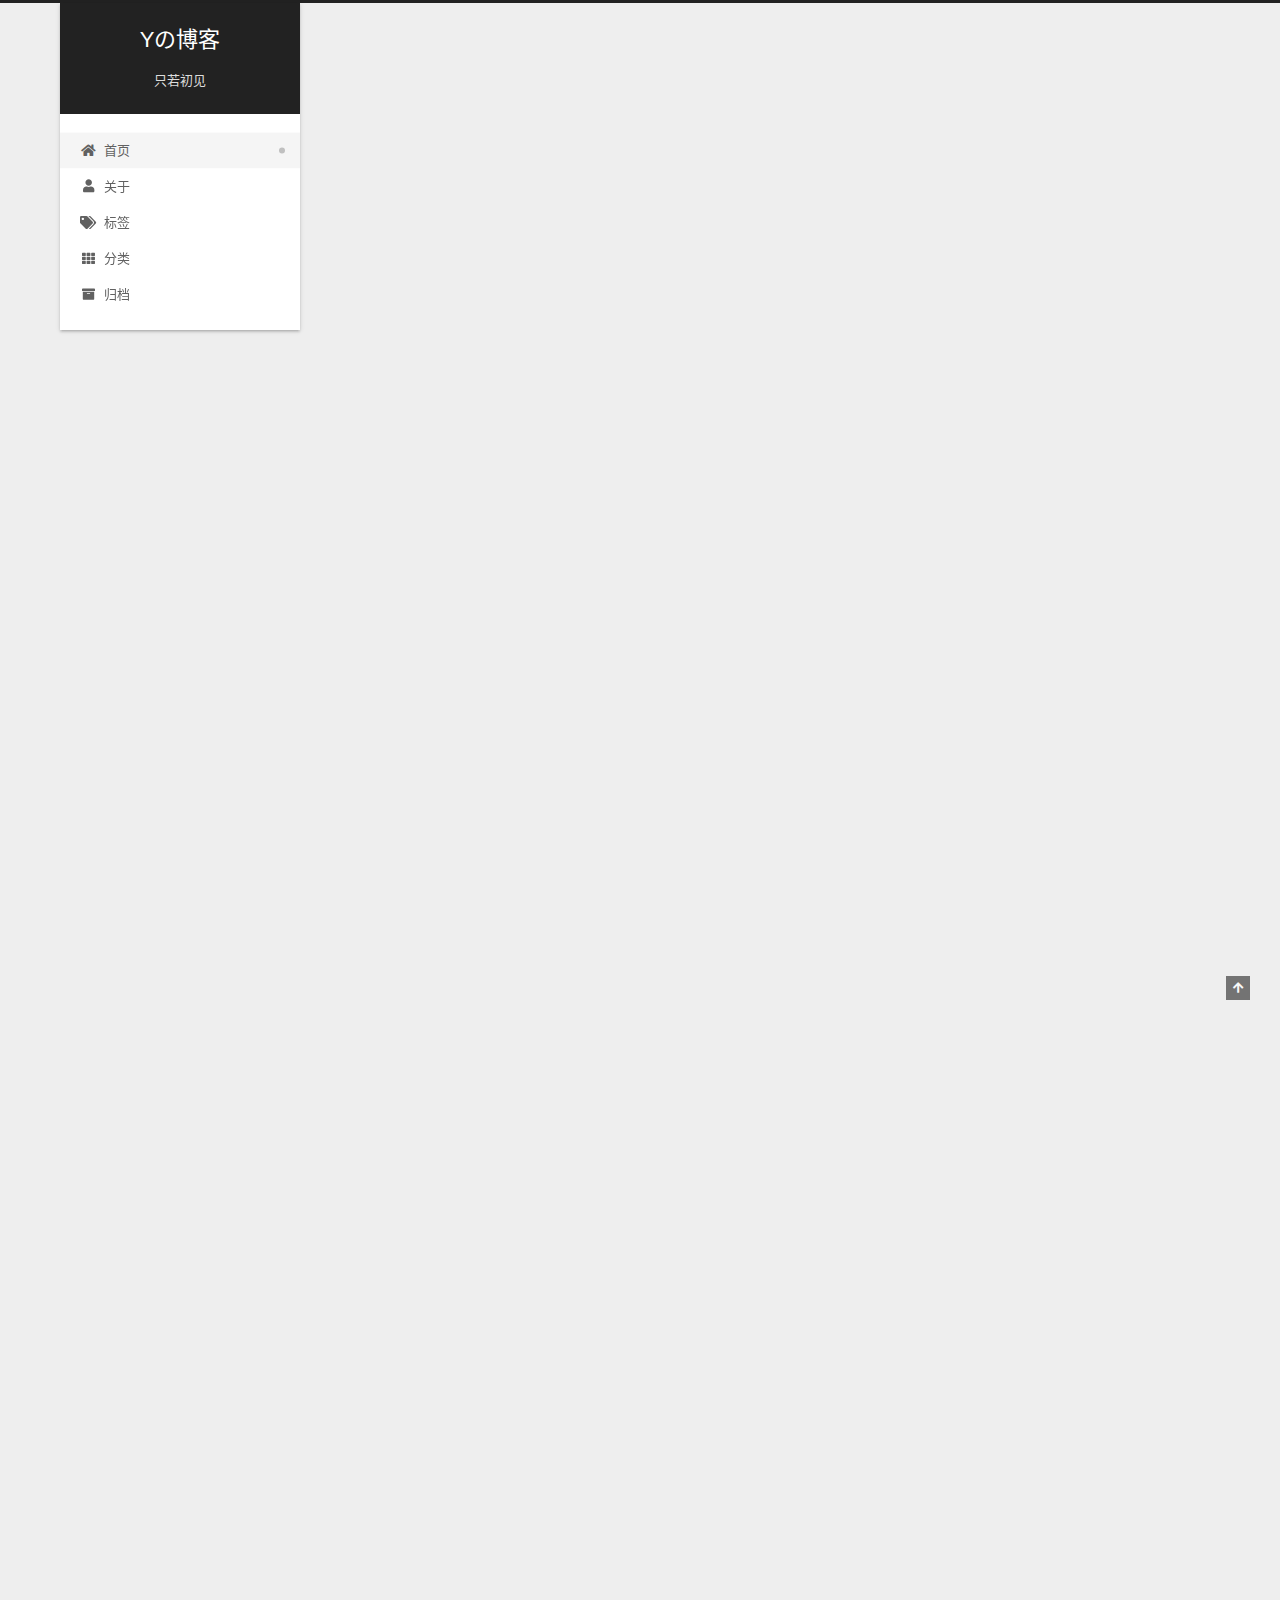
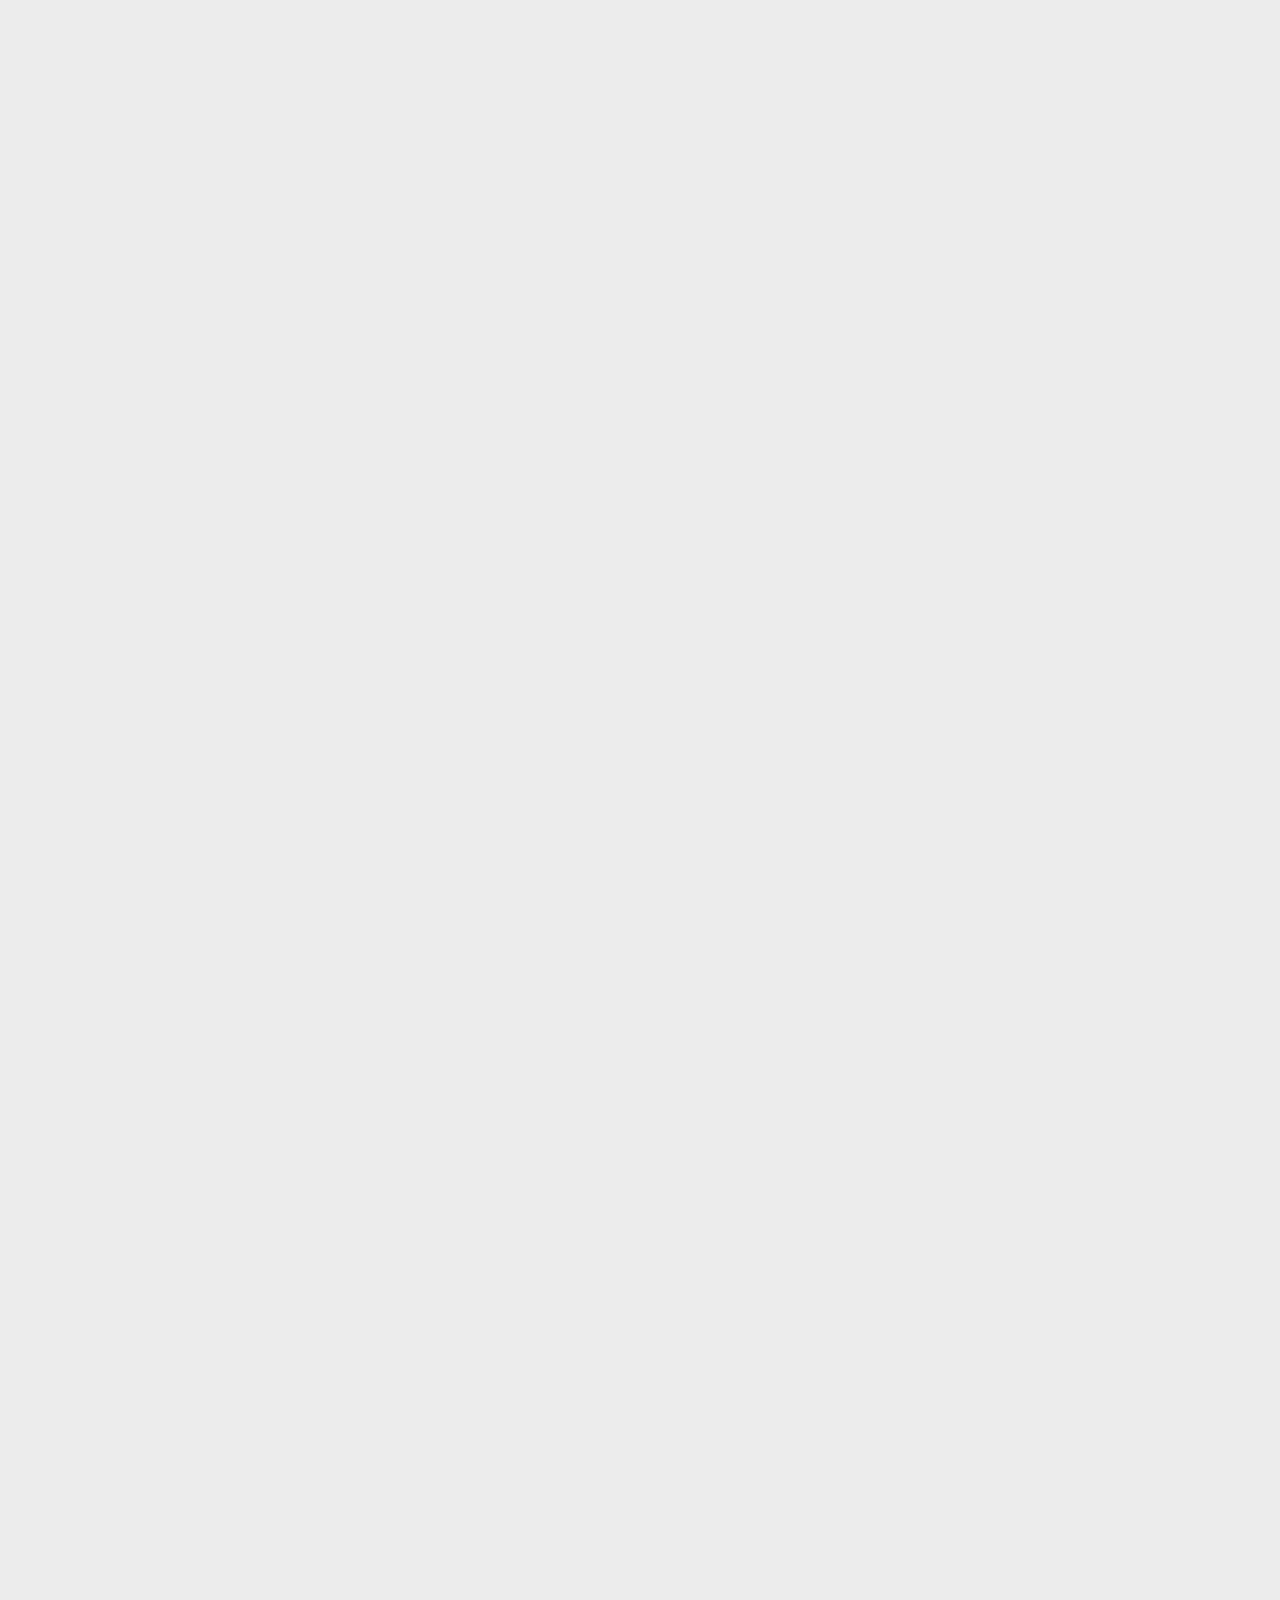
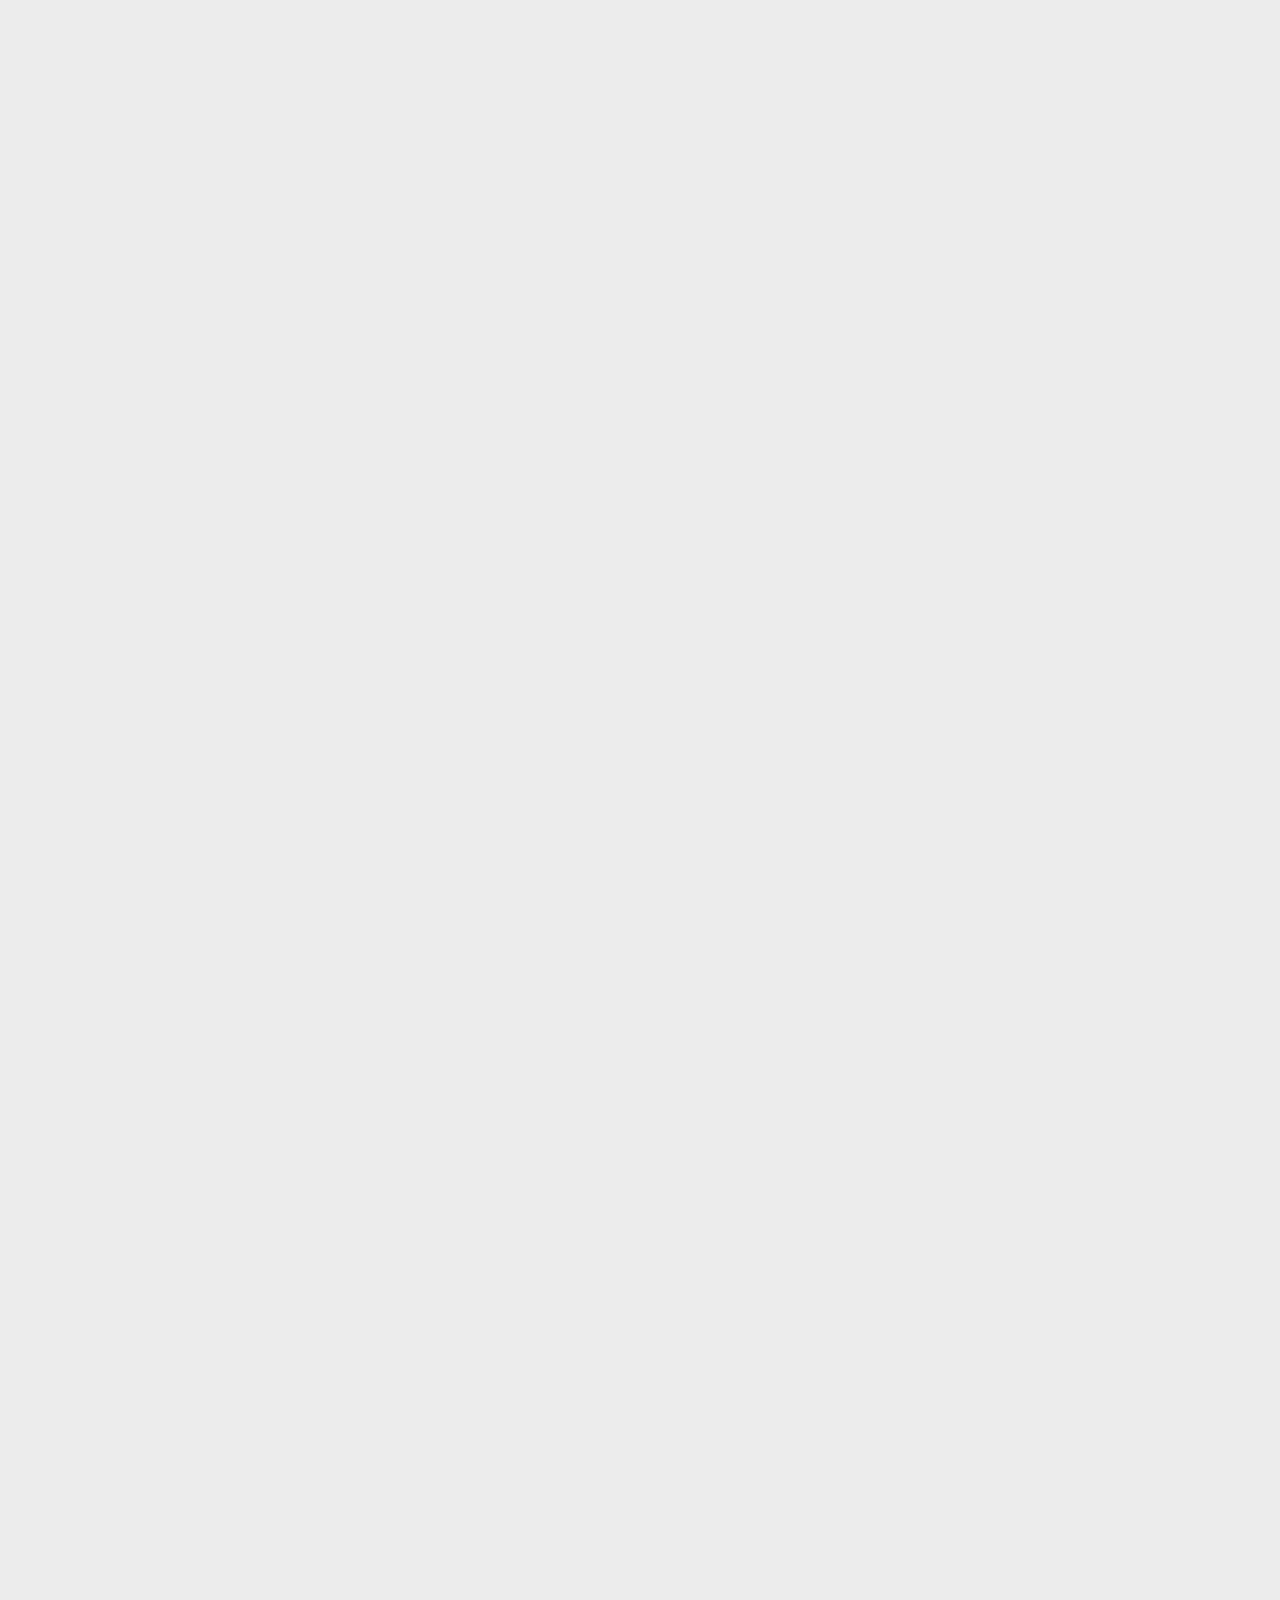
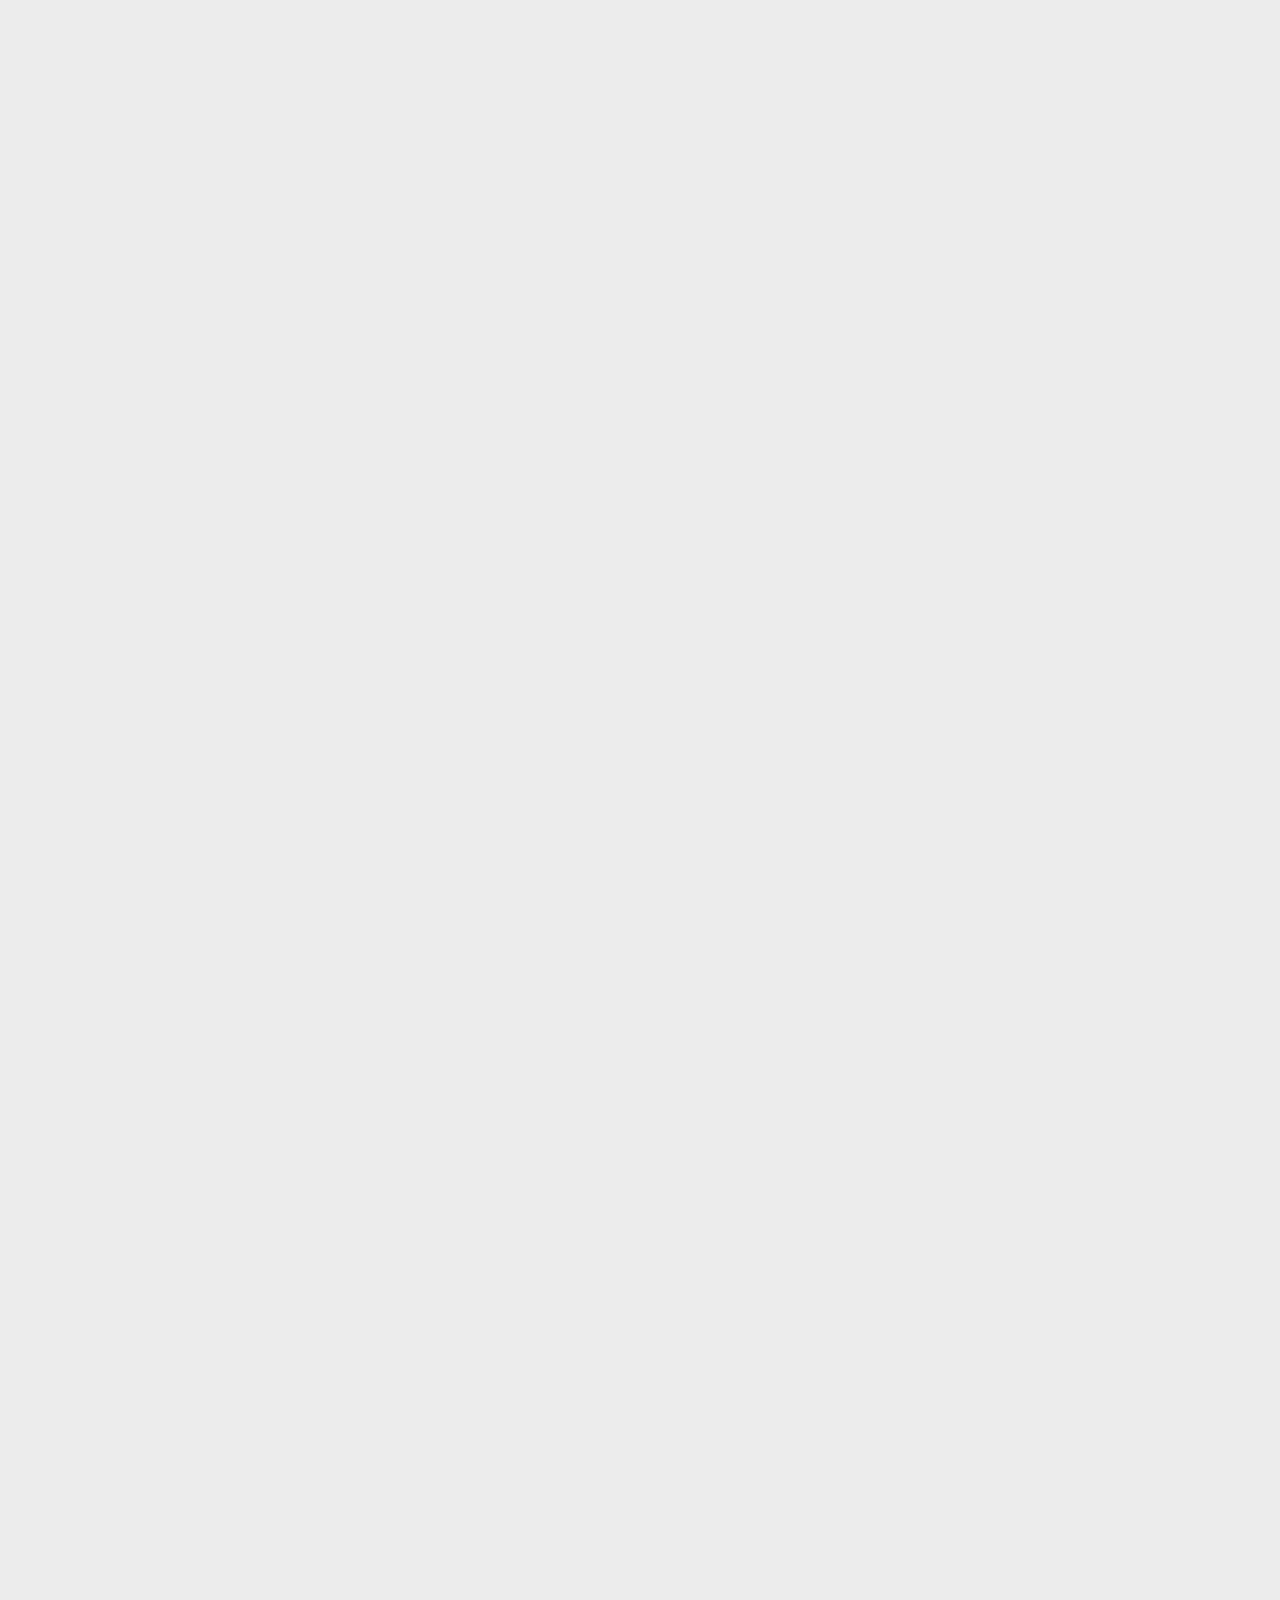
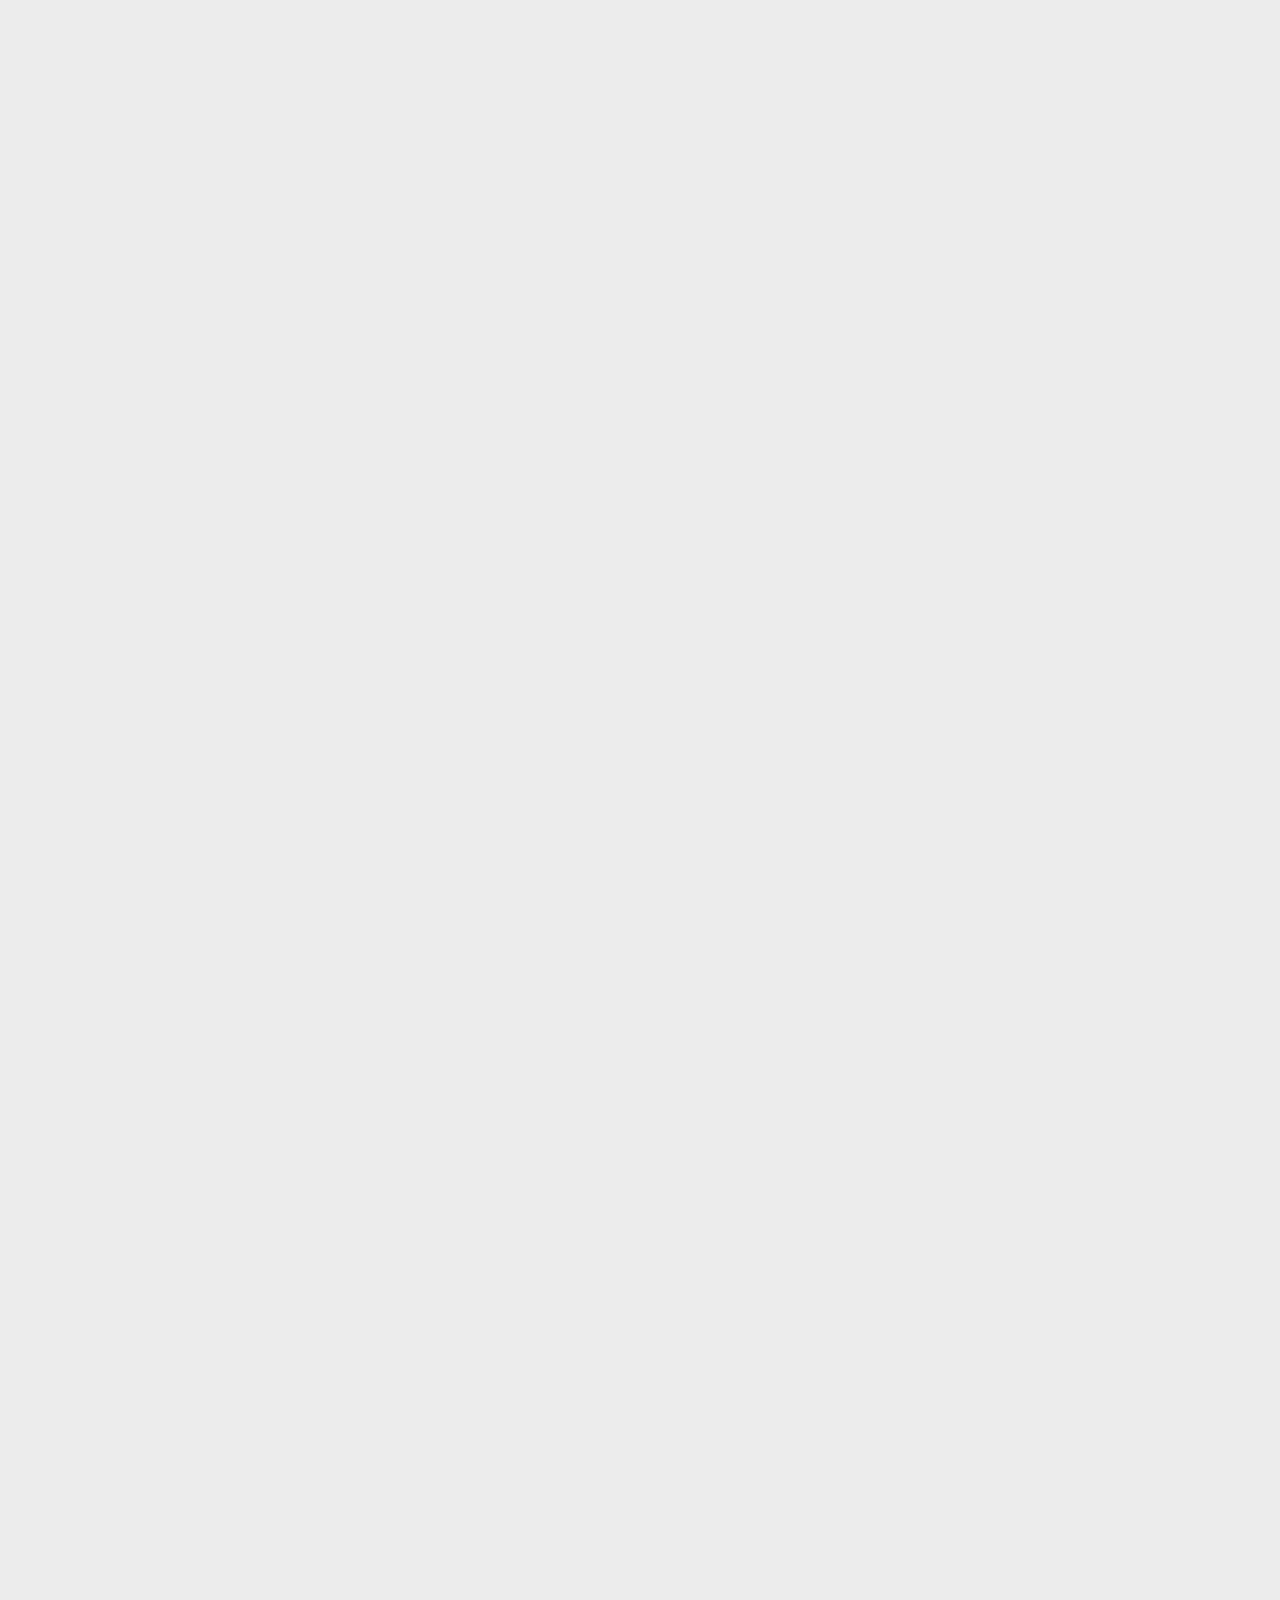
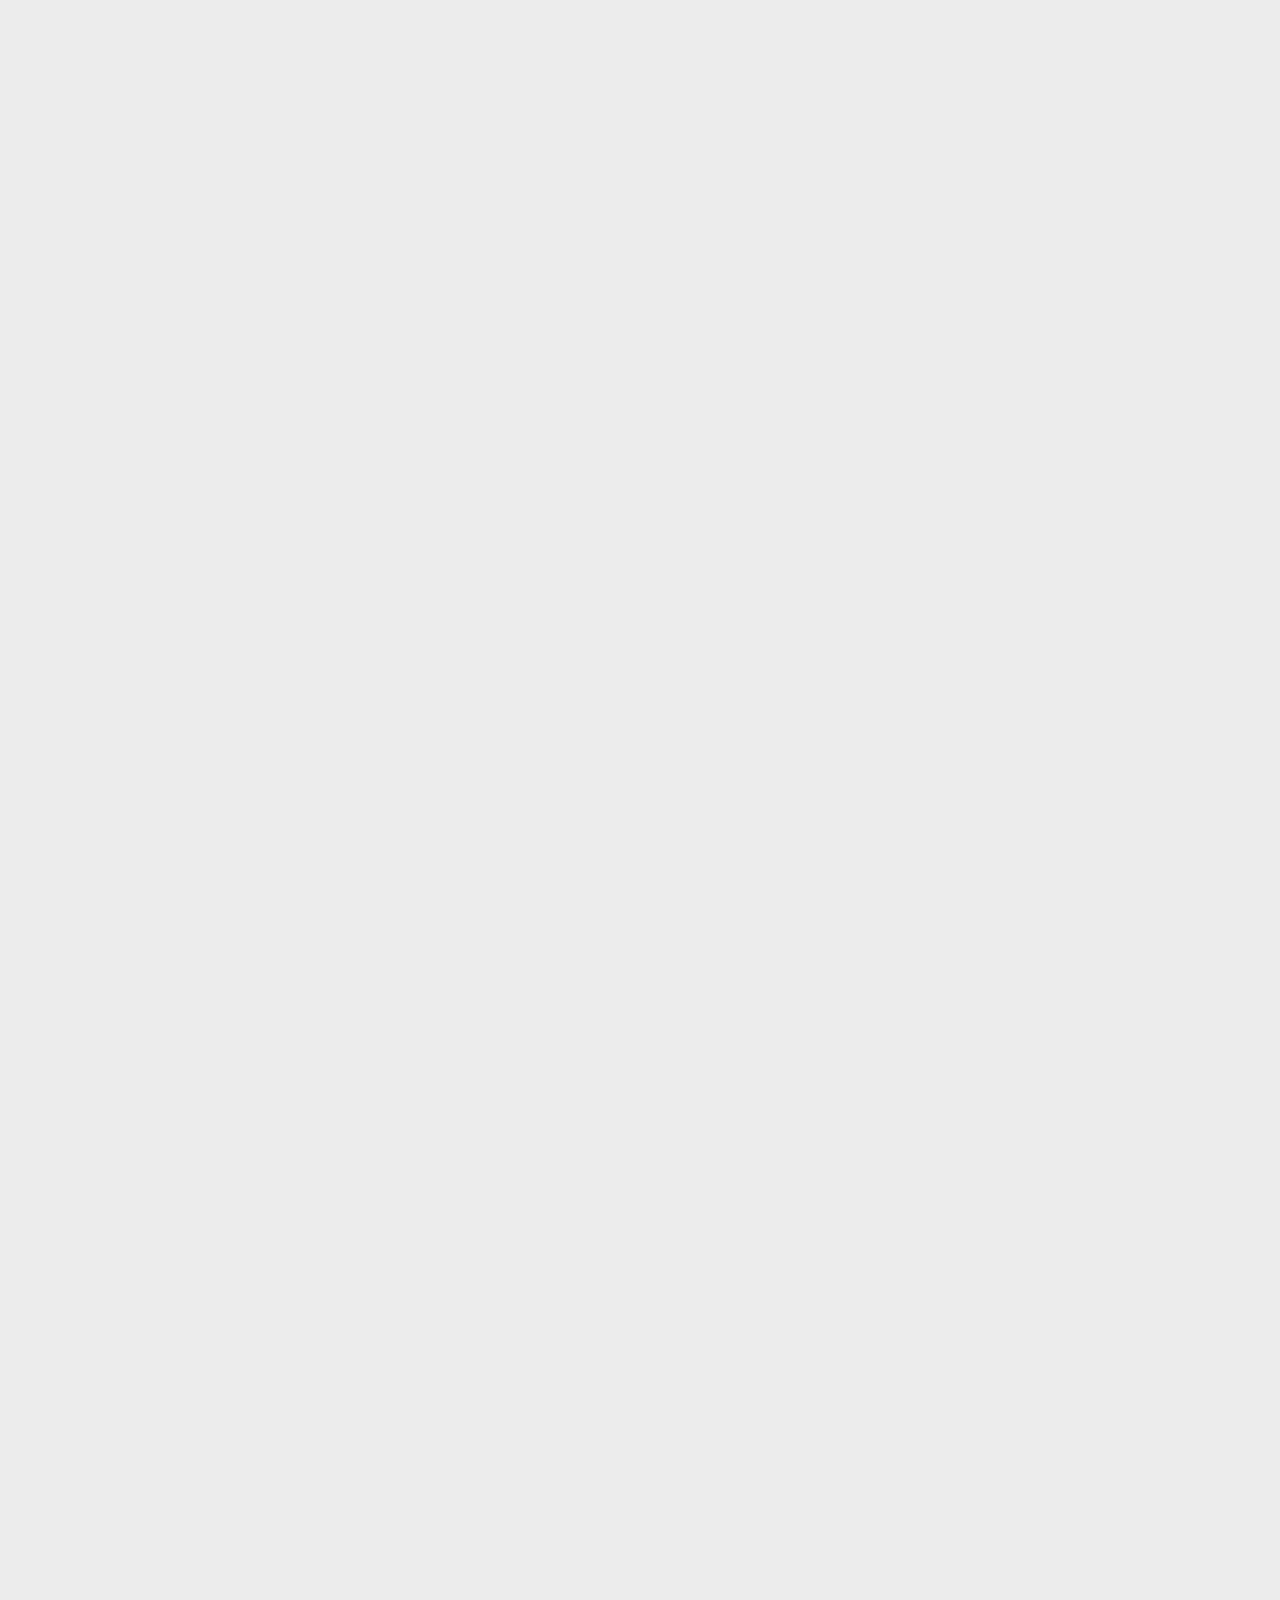
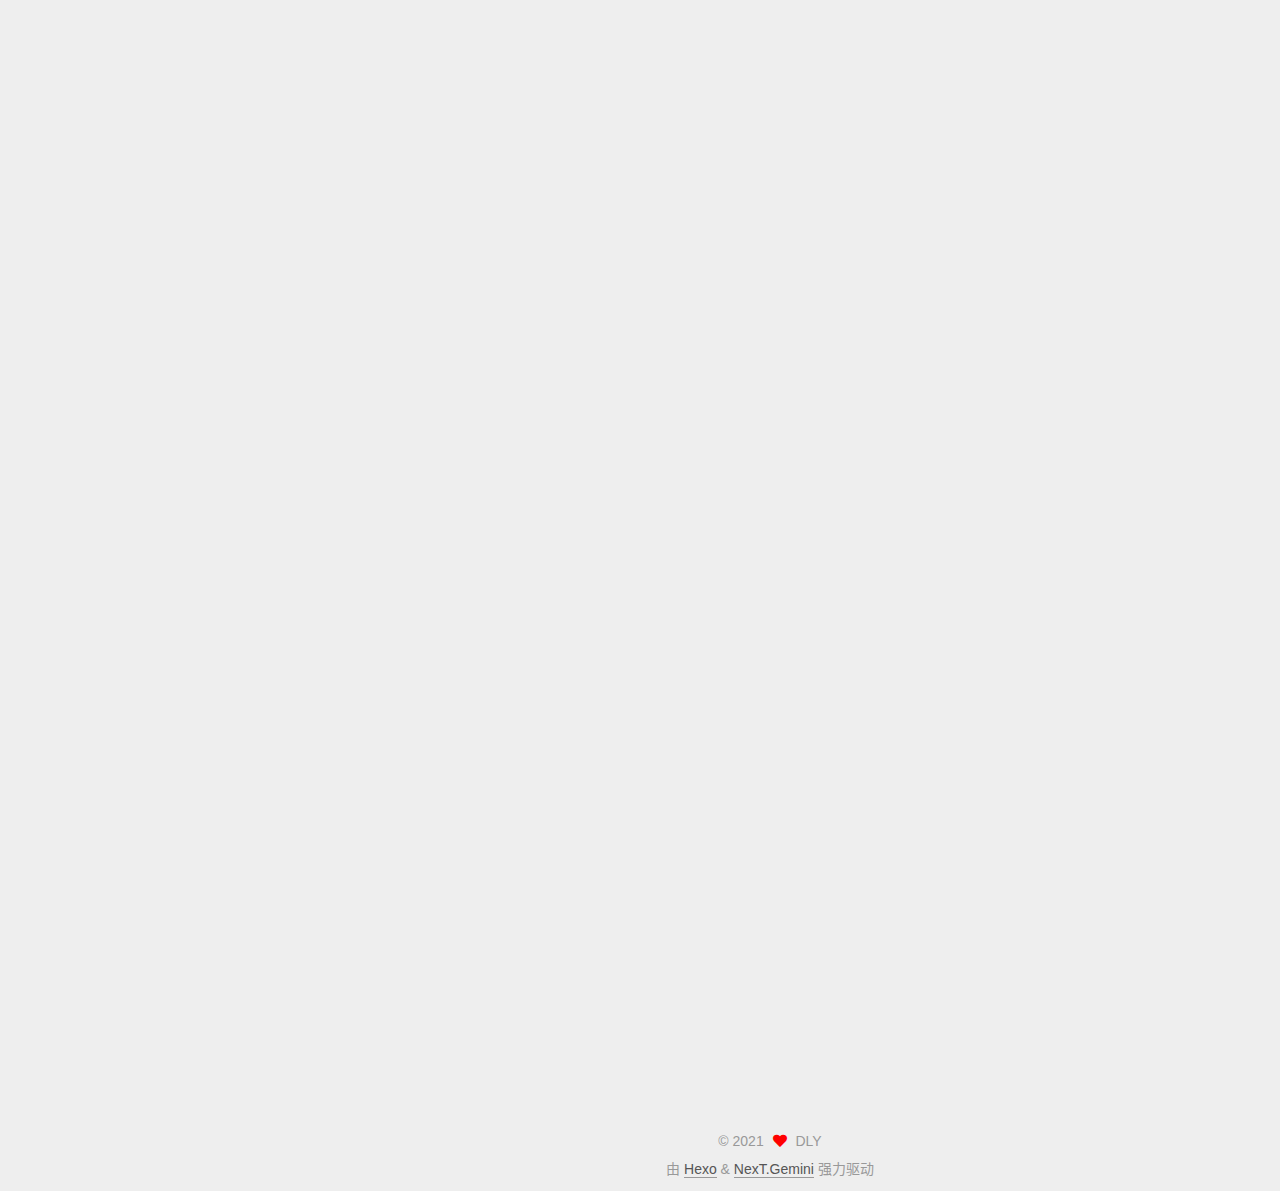
==== commit 5763f847: "Site updated: 2021-08-29 23:45:59" ====
--- a/index.html
+++ b/index.html
@@ -163,7 +163,7 @@
   
   
   <article itemscope itemtype="http://schema.org/Article" class="post-block" lang="zh-CN">
-    <link itemprop="mainEntityOfPage" href="http://yling.cache/2021/08/29/Hexo%E6%90%AD%E5%BB%BA%E5%8D%9A%E5%AE%A2/">
+    <link itemprop="mainEntityOfPage" href="http://yling.cache/2021/08/29/HELLOWORLD/">
 
     <span hidden itemprop="author" itemscope itemtype="http://schema.org/Person">
       <meta itemprop="image" content="/images/avatar.gif">
@@ -177,7 +177,64 @@
       <header class="post-header">
         <h2 class="post-title" itemprop="name headline">
           
-            <a href="/2021/08/29/Hexo%E6%90%AD%E5%BB%BA%E5%8D%9A%E5%AE%A2/" class="post-title-link" itemprop="url">Hexo搭建博客</a>
+            <a href="/2021/08/29/HELLOWORLD/" class="post-title-link" itemprop="url">HELLOWORLD</a>
+        </h2>
+
+        <div class="post-meta">
+            <span class="post-meta-item">
+              <span class="post-meta-item-icon">
+                <i class="far fa-calendar"></i>
+              </span>
+              <span class="post-meta-item-text">发表于</span>
+
+              <time title="创建时间：2021-08-29 23:42:29" itemprop="dateCreated datePublished" datetime="2021-08-29T23:42:29+08:00">2021-08-29</time>
+            </span>
+
+          
+
+        </div>
+      </header>
+
+    
+    
+    
+    <div class="post-body" itemprop="articleBody">
+
+      
+          
+      
+    </div>
+
+    
+    
+    
+      <footer class="post-footer">
+        <div class="post-eof"></div>
+      </footer>
+  </article>
+  
+  
+  
+
+      
+  
+  
+  <article itemscope itemtype="http://schema.org/Article" class="post-block" lang="zh-CN">
+    <link itemprop="mainEntityOfPage" href="http://yling.cache/2021/08/29/Hexo%E5%8D%9A%E5%AE%A2%E7%9A%84%E5%86%99%E4%BD%9C/">
+
+    <span hidden itemprop="author" itemscope itemtype="http://schema.org/Person">
+      <meta itemprop="image" content="/images/avatar.gif">
+      <meta itemprop="name" content="DLY">
+      <meta itemprop="description" content="若是不如意，怎待余生">
+    </span>
+
+    <span hidden itemprop="publisher" itemscope itemtype="http://schema.org/Organization">
+      <meta itemprop="name" content="Yの博客">
+    </span>
+      <header class="post-header">
+        <h2 class="post-title" itemprop="name headline">
+          
+            <a href="/2021/08/29/Hexo%E5%8D%9A%E5%AE%A2%E7%9A%84%E5%86%99%E4%BD%9C/" class="post-title-link" itemprop="url">Hexo博客的写作</a>
         </h2>
 
         <div class="post-meta">
@@ -188,7 +245,7 @@
               <span class="post-meta-item-text">发表于</span>
               
 
-              <time title="创建时间：2021-08-29 06:08:00 / 修改时间：06:16:05" itemprop="dateCreated datePublished" datetime="2021-08-29T06:08:00+08:00">2021-08-29</time>
+              <time title="创建时间：2021-08-29 21:14:04 / 修改时间：23:45:00" itemprop="dateCreated datePublished" datetime="2021-08-29T21:14:04+08:00">2021-08-29</time>
             </span>
 
           
@@ -202,7 +259,177 @@
     <div class="post-body" itemprop="articleBody">
 
       
-          <h2 id="1起始"><a href="#1起始" class="headerlink" title="1起始"></a>1起始</h2>
+          <h1 id="Hexo博客写作"><a href="#Hexo博客写作" class="headerlink" title="Hexo博客写作"></a><em>Hexo</em>博客写作</h1><h2 id="1-创建新的博客"><a href="#1-创建新的博客" class="headerlink" title="1.创建新的博客"></a><em>1.创建新的博客</em></h2><p>可通过 cmd 命令行 shell 控制台创建新博客，命令如下</p>
+<figure class="highlight bash"><table><tr><td class="gutter"><pre><span class="line">1</span><br></pre></td><td class="code"><pre><span class="line">$ hexo new [layout] title</span><br></pre></td></tr></table></figure>
+
+<p>其中 layout 是创建文章的参数 ，title 是文章的名称，默认会在 <code> ./source/_posts/</code>中生存新的文章</p>
+<table>
+<thead>
+<tr>
+<th>布局</th>
+<th>路径</th>
+</tr>
+</thead>
+<tbody><tr>
+<td><code>post</code></td>
+<td><code>source/_posts</code></td>
+</tr>
+<tr>
+<td><code>page</code></td>
+<td><code>source</code></td>
+</tr>
+<tr>
+<td><code>draft</code></td>
+<td><code>source/_drafts</code></td>
+</tr>
+</tbody></table>
+<p>通过命令：</p>
+<figure class="highlight bash"><table><tr><td class="gutter"><pre><span class="line">1</span><br></pre></td><td class="code"><pre><span class="line">$ hexo new HelloWorld</span><br></pre></td></tr></table></figure>
+
+<p>就能在 <code>source/_posts</code> 中创建一个 <code>HelloWorld.md</code> 文件，可使用 VsCode、Notepad++等编辑器打开，创建好文件后就可以开始我们的博客写作了。</p>
+<p><img src="./Hexo%E5%8D%9A%E5%AE%A2%E7%9A%84%E5%86%99%E4%BD%9C/demo1.png" alt="alt demo1"><br>在 VsCode 打开后的界面，默认打开了Hexo自带的编辑器，Hexo 博客的写作方式有很多，我推荐大家使用 Markdown 写法。下面向大家介绍 markdown 的基本写作。在使用 Markdown 写法时应使使用 Vscoe 编辑，仔细看一下工具栏就可以找到。</p>
+<h2 id="2-Markdown-基本语法"><a href="#2-Markdown-基本语法" class="headerlink" title="2.Markdown 基本语法"></a><em>2.Markdown 基本语法</em></h2><h3 id="1-标题"><a href="#1-标题" class="headerlink" title="1.标题"></a>1.标题</h3><p>使用 # 创建标题，markdown 共有6级标题</p>
+<figure class="highlight clean"><table><tr><td class="gutter"><pre><span class="line">1</span><br><span class="line">2</span><br><span class="line">3</span><br><span class="line">4</span><br><span class="line">5</span><br><span class="line">6</span><br></pre></td><td class="code"><pre><span class="line"># 一级标题</span><br><span class="line">## 二级标题</span><br><span class="line">### 三级标题</span><br><span class="line">#### 四级标题</span><br><span class="line">##### 五级标题</span><br><span class="line">###### 六级标题</span><br></pre></td></tr></table></figure>
+<p>效果如下</p>
+<h1 id="一级标题"><a href="#一级标题" class="headerlink" title="一级标题"></a>一级标题</h1><h2 id="二级标题"><a href="#二级标题" class="headerlink" title="二级标题"></a>二级标题</h2><h3 id="三级标题"><a href="#三级标题" class="headerlink" title="三级标题"></a>三级标题</h3><h4 id="四级标题"><a href="#四级标题" class="headerlink" title="四级标题"></a>四级标题</h4><h5 id="五级标题"><a href="#五级标题" class="headerlink" title="五级标题"></a>五级标题</h5><h6 id="六级标题"><a href="#六级标题" class="headerlink" title="六级标题"></a>六级标题</h6><p>主要 # 应该顶格写，# 后面要有空格。  </p>
+<h3 id="2-字体"><a href="#2-字体" class="headerlink" title="2.字体"></a>2.字体</h3><p>markdown 有以下几种字体：</p>
+<figure class="highlight asciidoc"><table><tr><td class="gutter"><pre><span class="line">1</span><br><span class="line">2</span><br><span class="line">3</span><br><span class="line">4</span><br><span class="line">5</span><br><span class="line">6</span><br></pre></td><td class="code"><pre><span class="line"><span class="strong">*斜体文字*</span></span><br><span class="line"><span class="emphasis">_斜体文字_</span></span><br><span class="line"><span class="strong">**粗体文本**</span></span><br><span class="line"><span class="emphasis">__粗体文本__</span></span><br><span class="line"><span class="strong">***粗斜体文本**</span>*</span><br><span class="line"><span class="strong">*__粗斜体文本__*</span></span><br></pre></td></tr></table></figure>
+<p>效果如下：<br><em>斜体文字</em><br><em>斜体文字</em><br><strong>粗体文本</strong><br><strong>粗体文本</strong><br><em><strong>粗斜体文本</strong></em><br><em><strong>粗斜体文本</strong></em>  </p>
+<h3 id="3-段落换行"><a href="#3-段落换行" class="headerlink" title="3.段落换行"></a>3.段落换行</h3><p>markdown 段落换行非常简单，只需要在段落末尾加两个空格再回车。  </p>
+<h3 id="4-分割线"><a href="#4-分割线" class="headerlink" title="4.分割线"></a>4.分割线</h3><p>分割线写法如下，切记行内不能有其它内容</p>
+<figure class="highlight markdown"><table><tr><td class="gutter"><pre><span class="line">1</span><br><span class="line">2</span><br><span class="line">3</span><br><span class="line">4</span><br><span class="line">5</span><br><span class="line">6</span><br><span class="line">7</span><br><span class="line">8</span><br><span class="line">9</span><br></pre></td><td class="code"><pre><span class="line"><span class="strong">**<span class="emphasis">*</span></span></span><br><span class="line"><span class="emphasis"><span class="strong"></span></span></span><br><span class="line"><span class="emphasis"><span class="strong">*</span> <span class="emphasis">* *</span></span></span><br><span class="line"><span class="strong"></span></span><br><span class="line"><span class="strong">**</span><span class="strong">**<span class="emphasis">*</span></span></span><br><span class="line"><span class="emphasis"><span class="strong"></span></span></span><br><span class="line"><span class="emphasis"><span class="strong">- - -</span></span></span><br><span class="line"><span class="emphasis"><span class="strong"></span></span></span><br><span class="line"><span class="emphasis"><span class="strong">---------- </span></span></span><br></pre></td></tr></table></figure>
+<p>效果如下：</p>
+<hr>
+<hr>
+<hr>
+<hr>
+<hr>
+<h3 id="5-删除线"><a href="#5-删除线" class="headerlink" title="5.删除线"></a>5.删除线</h3><p>效果如下：<br><del>删除线</del><br>写法如下：</p>
+<figure class="highlight haml"><table><tr><td class="gutter"><pre><span class="line">1</span><br></pre></td><td class="code"><pre><span class="line">~~删除线~~</span><br></pre></td></tr></table></figure>
+<h3 id="6-下划线"><a href="#6-下划线" class="headerlink" title="6.下划线"></a>6.下划线</h3><p>效果如下：<br><u>当恩怨各一半</u></p>
+<figure class="highlight xml"><table><tr><td class="gutter"><pre><span class="line">1</span><br></pre></td><td class="code"><pre><span class="line"><span class="tag">&lt;<span class="name">u</span>&gt;</span>当恩怨各一半<span class="tag">&lt;/<span class="name">u</span>&gt;</span></span><br></pre></td></tr></table></figure>
+<h3 id="7-列表"><a href="#7-列表" class="headerlink" title="7.列表"></a>7.列表</h3><p><em>无序列表：</em>  </p>
+<ul>
+<li>第一项</li>
+<li>第二项</li>
+<li>第三项  </li>
+</ul>
+<ul>
+<li>Jack</li>
+<li>Rose</li>
+<li>Kans</li>
+</ul>
+<ul>
+<li>foker</li>
+<li>misa</li>
+<li>pick</li>
+</ul>
+<figure class="highlight markdown"><table><tr><td class="gutter"><pre><span class="line">1</span><br><span class="line">2</span><br><span class="line">3</span><br><span class="line">4</span><br><span class="line">5</span><br><span class="line">6</span><br><span class="line">7</span><br><span class="line">8</span><br><span class="line">9</span><br><span class="line">10</span><br><span class="line">11</span><br><span class="line">12</span><br></pre></td><td class="code"><pre><span class="line"><span class="bullet">*</span> 第一项</span><br><span class="line"><span class="bullet">*</span> 第二项</span><br><span class="line"><span class="bullet">*</span> 第三项  </span><br><span class="line">  </span><br><span class="line"></span><br><span class="line"><span class="bullet">+</span> Jack</span><br><span class="line"><span class="bullet">+</span> Rose</span><br><span class="line"><span class="bullet">+</span> Kans</span><br><span class="line"></span><br><span class="line"><span class="bullet">-</span> foker</span><br><span class="line"><span class="bullet">-</span> misa</span><br><span class="line"><span class="bullet">-</span> pick</span><br></pre></td></tr></table></figure>
+<p>注意符号后跟空格</p>
+<p><em>有序列表</em></p>
+<ol>
+<li>apple</li>
+<li>bananas</li>
+<li>lemon</li>
+</ol>
+<figure class="highlight markdown"><table><tr><td class="gutter"><pre><span class="line">1</span><br><span class="line">2</span><br><span class="line">3</span><br></pre></td><td class="code"><pre><span class="line"><span class="bullet">1.</span> apple</span><br><span class="line"><span class="bullet">2.</span> bananas</span><br><span class="line"><span class="bullet">3.</span> lemon</span><br></pre></td></tr></table></figure>
+<p>使用数字跟 .   记得加空格</p>
+<p><em>嵌套列表</em><br>效果： </p>
+<ol>
+<li>第一项：<ul>
+<li>第一项嵌套的第一个元素</li>
+<li>第一项嵌套的第二个元素</li>
+</ul>
+</li>
+<li>第二项：<ul>
+<li>第二项嵌套的第一个元素</li>
+<li>第二项嵌套的第二个元素</li>
+</ul>
+</li>
+</ol>
+<p>写法</p>
+<figure class="highlight markdown"><table><tr><td class="gutter"><pre><span class="line">1</span><br><span class="line">2</span><br><span class="line">3</span><br><span class="line">4</span><br><span class="line">5</span><br><span class="line">6</span><br></pre></td><td class="code"><pre><span class="line"><span class="bullet">1.</span> 第一项：</span><br><span class="line"><span class="bullet">    -</span> 第一项嵌套的第一个元素</span><br><span class="line"><span class="bullet">    -</span> 第一项嵌套的第二个元素</span><br><span class="line"><span class="bullet">2.</span> 第二项：</span><br><span class="line"><span class="bullet">    -</span> 第二项嵌套的第一个元素</span><br><span class="line"><span class="bullet">    -</span> 第二项嵌套的第二个元素</span><br></pre></td></tr></table></figure>
+<h3 id="8-区块"><a href="#8-区块" class="headerlink" title="8.区块"></a>8.区块</h3><blockquote>
+<p>区块中使用列表</p>
+<ol>
+<li>第一项</li>
+<li>第二项</li>
+</ol>
+<ul>
+<li>第一项</li>
+<li>第二项</li>
+<li>第三项</li>
+</ul>
+</blockquote>
+<p>写法：</p>
+<figure class="highlight node-repl"><table><tr><td class="gutter"><pre><span class="line">1</span><br><span class="line">2</span><br><span class="line">3</span><br><span class="line">4</span><br><span class="line">5</span><br><span class="line">6</span><br></pre></td><td class="code"><pre><span class="line"><span class="meta">&gt;</span> <span class="javascript">区块中使用列表</span></span><br><span class="line"><span class="meta">&gt;</span> <span class="javascript"><span class="number">1.</span> 第一项</span></span><br><span class="line"><span class="meta">&gt;</span> <span class="javascript"><span class="number">2.</span> 第二项</span></span><br><span class="line"><span class="meta">&gt;</span> <span class="javascript">+ 第一项</span></span><br><span class="line"><span class="meta">&gt;</span> <span class="javascript">+ 第二项</span></span><br><span class="line"><span class="meta">&gt;</span> <span class="javascript">+ 第三项</span></span><br></pre></td></tr></table></figure>
+<ul>
+<li>第一项<blockquote>
+<p>列表中使用区块</p>
+</blockquote>
+</li>
+<li>第二项</li>
+</ul>
+<p>写法：</p>
+<figure class="highlight asciidoc"><table><tr><td class="gutter"><pre><span class="line">1</span><br><span class="line">2</span><br><span class="line">3</span><br></pre></td><td class="code"><pre><span class="line"><span class="bullet">* </span>第一项</span><br><span class="line"><span class="code">    &gt; 列表中使用区块</span></span><br><span class="line"><span class="bullet">* </span>第二项</span><br></pre></td></tr></table></figure>
+<p><strong>如果要在列表项目内放进区块，那么就需要在 &gt; 前添加四个空格的缩进。</strong></p>
+<h3 id="9-代码块"><a href="#9-代码块" class="headerlink" title="9.代码块"></a>9.代码块</h3><p>行内代码：</p>
+<figure class="highlight routeros"><table><tr><td class="gutter"><pre><span class="line">1</span><br></pre></td><td class="code"><pre><span class="line">`<span class="builtin-name">print</span>(helloworld)`</span><br></pre></td></tr></table></figure>
+<p><code>print(helloworld)</code><br>代码块：<br>使用 一对```<br><img src="./Hexo%E5%8D%9A%E5%AE%A2%E7%9A%84%E5%86%99%E4%BD%9C/demo2.png" alt="alt demo1">  </p>
+<figure class="highlight javascript"><table><tr><td class="gutter"><pre><span class="line">1</span><br><span class="line">2</span><br><span class="line">3</span><br></pre></td><td class="code"><pre><span class="line">$(<span class="built_in">document</span>).ready(<span class="function"><span class="keyword">function</span> (<span class="params"></span>) </span>&#123;</span><br><span class="line">    alert(<span class="string">&#x27;RUNOOB&#x27;</span>);</span><br><span class="line">&#125;);</span><br></pre></td></tr></table></figure>
+<h3 id="10-链接"><a href="#10-链接" class="headerlink" title="10.链接"></a>10.链接</h3><p>这是一个链接 <a target="_blank" rel="noopener" href="https://www.runoob.com/">菜鸟教程</a></p>
+<figure class="highlight less"><table><tr><td class="gutter"><pre><span class="line">1</span><br></pre></td><td class="code"><pre><span class="line">这是一个链接 <span class="selector-attr">[菜鸟教程]</span>(<span class="attribute">https</span>:<span class="comment">//www.runoob.com)</span></span><br></pre></td></tr></table></figure>
+<p>或直接使用连接<br><a target="_blank" rel="noopener" href="https://www.runoob.com/">https://www.runoob.com</a></p>
+<figure class="highlight awk"><table><tr><td class="gutter"><pre><span class="line">1</span><br></pre></td><td class="code"><pre><span class="line">&lt;https:<span class="regexp">//</span>www.runoob.com&gt;</span><br></pre></td></tr></table></figure>
+<h3 id="11-图片"><a href="#11-图片" class="headerlink" title="11.图片"></a>11.图片</h3><figure class="highlight less"><table><tr><td class="gutter"><pre><span class="line">1</span><br><span class="line">2</span><br><span class="line">3</span><br></pre></td><td class="code"><pre><span class="line">!<span class="selector-attr">[alt 属性文本]</span>(图片地址)</span><br><span class="line"></span><br><span class="line">!<span class="selector-attr">[alt 属性文本]</span>(图片地址 <span class="string">&quot;可选标题&quot;</span>)</span><br></pre></td></tr></table></figure>
+<p><img src="http://static.runoob.com/images/runoob-logo.png" alt="RUNOOB 图标"></p>
+<p><img src="http://static.runoob.com/images/runoob-logo.png" alt="RUNOOB 图标" title="RUNOOB"></p>
+<figure class="highlight awk"><table><tr><td class="gutter"><pre><span class="line">1</span><br><span class="line">2</span><br><span class="line">3</span><br></pre></td><td class="code"><pre><span class="line">![RUNOOB 图标](http:<span class="regexp">//</span>static.runoob.com<span class="regexp">/images/</span>runoob-logo.png)</span><br><span class="line"></span><br><span class="line">![RUNOOB 图标](http:<span class="regexp">//</span>static.runoob.com<span class="regexp">/images/</span>runoob-logo.png <span class="string">&quot;RUNOOB&quot;</span>)</span><br></pre></td></tr></table></figure>
+<p>还可以使用 html 标签<code>&lt;img src=&quot;http://static.runoob.com/images/runoob-logo.png&quot; width=&quot;50%&quot;&gt;</code><br><img src="http://static.runoob.com/images/runoob-logo.png" width="50%"></p>
+<p>还可以使用本地路径： </p>
+<p><code>![alt demo1](./image/Hexo博客的写作/demo2.png) </code><br><img src="./Hexo%E5%8D%9A%E5%AE%A2%E7%9A%84%E5%86%99%E4%BD%9C/demo2.png" alt="alt demo1"> </p>
+<h3 id="12-表格"><a href="#12-表格" class="headerlink" title="12.表格"></a>12.表格</h3><figure class="highlight gherkin"><table><tr><td class="gutter"><pre><span class="line">1</span><br><span class="line">2</span><br><span class="line">3</span><br><span class="line">4</span><br></pre></td><td class="code"><pre><span class="line">|<span class="string">  表头   </span>|<span class="string"> 表头  </span>|</span><br><span class="line">|<span class="string">  ----  </span>|<span class="string"> ----  </span>|</span><br><span class="line">|<span class="string"> 单元格  </span>|<span class="string"> 单元格 </span>|</span><br><span class="line">|<span class="string"> 单元格  </span>|<span class="string"> 单元格 </span>|<span class="string"> </span></span><br></pre></td></tr></table></figure>
+<table>
+<thead>
+<tr>
+<th>表头</th>
+<th>表头</th>
+</tr>
+</thead>
+<tbody><tr>
+<td>单元格</td>
+<td>单元格</td>
+</tr>
+<tr>
+<td>单元格</td>
+<td>单元格</td>
+</tr>
+</tbody></table>
+<figure class="highlight gherkin"><table><tr><td class="gutter"><pre><span class="line">1</span><br><span class="line">2</span><br><span class="line">3</span><br><span class="line">4</span><br></pre></td><td class="code"><pre><span class="line">|<span class="string"> 左对齐 </span>|<span class="string"> 右对齐 </span>|<span class="string"> 居中对齐 </span>|</span><br><span class="line">|<span class="string"> :-----</span>|<span class="string"> ----: </span>|<span class="string"> :----: </span>|</span><br><span class="line">|<span class="string"> 单元格 </span>|<span class="string"> 单元格 </span>|<span class="string"> 单元格 </span>|</span><br><span class="line">|<span class="string"> 单元格 </span>|<span class="string"> 单元格 </span>|<span class="string"> 单元格 </span>|</span><br></pre></td></tr></table></figure>
+<table>
+<thead>
+<tr>
+<th align="left">左对齐</th>
+<th align="right">右对齐</th>
+<th align="center">居中对齐</th>
+</tr>
+</thead>
+<tbody><tr>
+<td align="left">单元格</td>
+<td align="right">单元格</td>
+<td align="center">单元格</td>
+</tr>
+<tr>
+<td align="left">单元格</td>
+<td align="right">单元格</td>
+<td align="center">单元格</td>
+</tr>
+</tbody></table>
+<p><a target="_blank" rel="noopener" href="https://www.runoob.com/markdown/md-advance.html">markdown 更多高级技巧</a></p>
+<h2 id="3-更新博客"><a href="#3-更新博客" class="headerlink" title="3.更新博客"></a><em>3.更新博客</em></h2><p>在命令行输入</p>
+<figure class="highlight bash"><table><tr><td class="gutter"><pre><span class="line">1</span><br></pre></td><td class="code"><pre><span class="line">$ hexo clean &amp;&amp; hexo g &amp;&amp; hexo d</span><br></pre></td></tr></table></figure>
+<p>即可更新博客到 github 的个人网站。</p>
+
       
     </div>
 
@@ -221,7 +448,7 @@
   
   
   <article itemscope itemtype="http://schema.org/Article" class="post-block" lang="zh-CN">
-    <link itemprop="mainEntityOfPage" href="http://yling.cache/2021/08/29/post-title-with-whitespace/">
+    <link itemprop="mainEntityOfPage" href="http://yling.cache/2021/08/29/Hexo%E6%90%AD%E5%BB%BA%E5%8D%9A%E5%AE%A2/">
 
     <span hidden itemprop="author" itemscope itemtype="http://schema.org/Person">
       <meta itemprop="image" content="/images/avatar.gif">
@@ -235,7 +462,7 @@
       <header class="post-header">
         <h2 class="post-title" itemprop="name headline">
           
-            <a href="/2021/08/29/post-title-with-whitespace/" class="post-title-link" itemprop="url">post title with whitespace</a>
+            <a href="/2021/08/29/Hexo%E6%90%AD%E5%BB%BA%E5%8D%9A%E5%AE%A2/" class="post-title-link" itemprop="url">Hexo搭建博客</a>
         </h2>
 
         <div class="post-meta">
@@ -244,8 +471,9 @@
                 <i class="far fa-calendar"></i>
               </span>
               <span class="post-meta-item-text">发表于</span>
-
-              <time title="创建时间：2021-08-29 04:47:25" itemprop="dateCreated datePublished" datetime="2021-08-29T04:47:25+08:00">2021-08-29</time>
+              
+
+              <time title="创建时间：2021-08-29 06:08:00 / 修改时间：06:16:05" itemprop="dateCreated datePublished" datetime="2021-08-29T06:08:00+08:00">2021-08-29</time>
             </span>
 
           
@@ -259,7 +487,7 @@
     <div class="post-body" itemprop="articleBody">
 
       
-          
+          <h2 id="1起始"><a href="#1起始" class="headerlink" title="1起始"></a>1起始</h2>
       
     </div>
 
@@ -411,7 +639,7 @@
       <div class="site-state-item site-state-posts">
           <a href="/archives/">
         
-          <span class="site-state-item-count">3</span>
+          <span class="site-state-item-count">4</span>
           <span class="site-state-item-name">日志</span>
         </a>
       </div>
--- a/css/main.css
+++ b/css/main.css
@@ -1196,7 +1196,7 @@
 }
 .links-of-author a::before,
 .links-of-author span.exturl::before {
-  background: #639af6;
+  background: #c722be;
   border-radius: 50%;
   content: ' ';
   display: inline-block;
